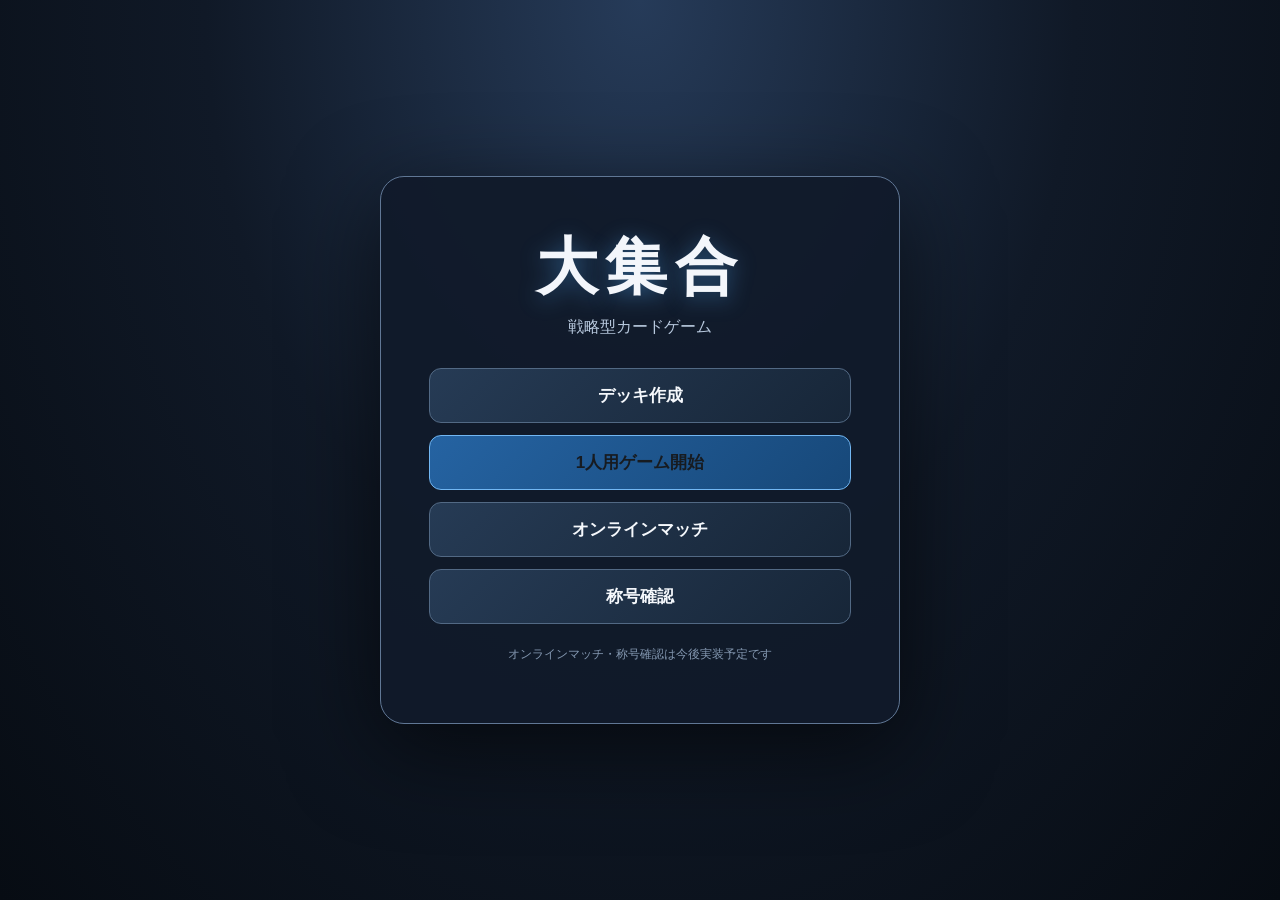
==== index.html @ b4c42824 "Create index.html" ====
<!doctype html><html lang="ja"><head><meta charset="utf-8"><meta name="viewport" content="width=device-width,initial-scale=1"><title>大集合｜数字・BPテスト版</title><style>
:root{--bg:#101722;--panel:#1b2635;--line:#34465d;--text:#edf3fa;--muted:#aab8ca;--gold:#e8c879}*{box-sizing:border-box}body{margin:0;background:radial-gradient(ellipse at top,#24364a,#101722 65%);color:var(--text);font-family:system-ui,-apple-system,"Hiragino Kaku Gothic ProN",Meiryo,sans-serif}header{padding:16px 18px;border-bottom:1px solid var(--line);display:flex;align-items:center;justify-content:space-between;gap:10px;flex-wrap:wrap}h1{font-size:25px;margin:0;letter-spacing:.12em}small,.muted{color:var(--muted)}button{border:1px solid #52667e;background:#2b3b50;color:white;border-radius:10px;padding:10px 14px;font-weight:700;cursor:pointer}button:disabled{opacity:.35;cursor:not-allowed}button.primary{background:#a37b2d;border-color:#d5b56b;color:#171b20}main{max-width:1200px;margin:auto;padding:14px;display:grid;gap:12px}.panel{background:linear-gradient(140deg,#1c2939,#17212e);border:1px solid var(--line);border-radius:16px;padding:14px}.players{display:grid;grid-template-columns:1fr 1fr;gap:10px}.player{padding:10px;border-radius:12px;background:#111a26;border:1px solid #2f4054}.player.active{border-color:var(--gold);box-shadow:0 0 0 1px #a37b2d}.player h3{margin:0 0 7px;font-size:15px}.stats{display:flex;gap:8px;flex-wrap:wrap;font-size:13px;color:var(--muted)}.stats b{color:var(--text)}.field{min-height:145px;display:flex;align-items:center;justify-content:center;gap:12px;flex-wrap:wrap;border:1px dashed #50637b;border-radius:12px;padding:12px;background:#111a25}.field-label{text-align:center;color:var(--muted);font-size:12px;width:100%}.field .card:last-of-type{border-color:#fff3a6;outline:3px solid #ffd84d;box-shadow:0 0 8px 3px #ffd84d,0 0 18px 7px #ffb300aa,0 0 32px 10px #ff8c0088;animation:topCardGlow 1s ease-in-out infinite alternate;z-index:5}@keyframes topCardGlow{from{filter:brightness(1);box-shadow:0 0 6px 2px #ffd84d,0 0 12px 4px #ffb30088}to{filter:brightness(1.18);box-shadow:0 0 12px 5px #fff09a,0 0 24px 9px #ffb300cc,0 0 34px 12px #ff8c0088}}.card{width:106px;min-height:146px;border:2px solid #c8d1dc;border-radius:11px;color:#17202a;background:#f2f3f5;padding:8px;display:flex;flex-direction:column;gap:5px;box-shadow:0 5px 12px #0005;position:relative}.card .num{font-size:26px;font-weight:900;line-height:1}
.card.sora-number-changed .num{position:relative;display:inline-flex;align-items:center;justify-content:center;align-self:flex-start;min-width:34px;padding:3px 7px;border-radius:9px;isolation:isolate;animation:soraNumberGlow .55s ease-in-out infinite alternate;color:#fff!important;background:#8a6500;outline:2px solid #fff6a0;text-shadow:0 0 3px #fff,0 0 10px #fff,0 0 20px #ffd400;box-shadow:0 0 0 3px #ffd400aa,0 0 12px 6px #ffd400,0 0 24px 10px #ff9d00aa}
.card.sora-number-changed .num::after{content:"";position:absolute;inset:-7px;border:2px solid #fff7ad;border-radius:12px;animation:soraNumberRing .8s ease-out infinite;pointer-events:none;z-index:-1}
@keyframes soraNumberGlow{from{transform:scale(1);filter:brightness(1);box-shadow:0 0 0 2px #ffd400aa,0 0 8px 3px #ffd400,0 0 14px 5px #ff9d00aa}to{transform:scale(1.18);filter:brightness(1.7);box-shadow:0 0 0 4px #fff7ad,0 0 18px 9px #ffd400,0 0 30px 14px #ff7900}}
@keyframes soraNumberRing{0%{transform:scale(.85);opacity:1}100%{transform:scale(1.45);opacity:0}}
.card.makima-negative-number .num{color:#fff!important;background:#a40000!important;outline:2px solid #ff7777!important;text-shadow:0 0 4px #fff,0 0 12px #ff0000,0 0 22px #ff0000!important;box-shadow:0 0 0 3px #ff0000aa,0 0 14px 6px #ff0000,0 0 25px 10px #a00000aa!important;animation:makimaRedGlow .55s ease-in-out infinite alternate!important}\n@keyframes makimaRedGlow{from{filter:brightness(1);box-shadow:0 0 0 2px #ff0000aa,0 0 8px 3px #ff0000}to{filter:brightness(1.7);box-shadow:0 0 0 4px #ffb0b0,0 0 18px 9px #ff0000,0 0 30px 14px #a00000}}\n.card .name{font-size:12px;font-weight:800;line-height:1.25;min-height:29px;overflow-wrap:anywhere}.card .meta{font-size:11px}.card .effect{font-size:10px;line-height:1.3;color:#394657;margin-top:auto;max-height:44px;overflow:hidden}.card[data-num="1"]{background:#f3f4f6}.card[data-num="2"]{background:#d95656;color:white;border-color:#f19b9b}.card[data-num="3"]{background:#f0ce4f}.card[data-num="4"]{background:#67a96c;color:#fff;border-color:#a4d9a8}.card[data-num="5"]{background:#4385d2;color:#fff;border-color:#9bc8ff}.card[data-num="6"]{background:#8b6ac4;color:#fff;border-color:#c5a9f2}.card[data-num="7"]{background:#737d8b;color:white;border-color:#c2c9d2}.card[data-num="L"]{background:#d8b99b}.card[data-num="S"]{background:#3d304f;color:white;border-color:#a28ac7}.card .cost{position:absolute;top:5px;right:6px;background:#101722;color:#fff;border-radius:50%;width:21px;height:21px;display:grid;place-items:center;font-size:12px;font-weight:800}.card .cost[data-cost="1"]{background:#d93636;color:#fff}.card .cost[data-cost="2"]{background:#f0ce4f;color:#17202a}.card .cost[data-cost="3"]{background:#2878d0;color:#fff}.card .cost.roxas-free{animation:roxasGlow 1s ease-in-out infinite alternate;box-shadow:0 0 5px 2px #ffe66d,0 0 13px 5px #ffb700;color:#fff;background:#7a4b00;border:1px solid #fff2a8}@keyframes roxasGlow{from{filter:brightness(1);transform:scale(1)}to{filter:brightness(1.7);transform:scale(1.12)}}.hand{display:flex;gap:0;overflow-x:auto;overflow-y:hidden;padding:10px 4px 14px;align-items:stretch;width:100%;max-width:100%;min-width:0;box-sizing:border-box;scrollbar-width:thin;isolation:isolate}
.hand .card{flex:0 0 106px;margin-right:-42px;cursor:pointer;position:relative;transition:transform .14s,border-color .12s,margin .14s;min-width:0}
.hand .card:last-child{margin-right:0}
.hand .card:hover{transform:translateY(-9px);z-index:20}
.hand .card.selected{outline:3px solid var(--gold);transform:translateY(-7px);border-color:var(--gold);z-index:30}
.hand .card.unplayable{filter:brightness(.48) grayscale(.65);cursor:not-allowed!important;opacity:.9}
.hand .card.neito-blocked{filter:brightness(.34) grayscale(1);cursor:not-allowed!important;opacity:.88}
.hand .card.neito-blocked::after{content:"×";position:absolute;inset:0;display:flex;align-items:center;justify-content:center;color:#ff2525;font-size:94px;font-weight:1000;line-height:1;text-shadow:0 0 8px #000,0 0 3px #fff;pointer-events:none;z-index:40}
.hand .card.neito-blocked:hover,.hand .card.unplayable:hover{transform:none;z-index:35}

.hand .card.bell-angel-target{
  border:3px solid #ff2525!important;
  box-shadow:0 0 8px 4px #ff2525bb,0 0 20px 7px #ff000088!important;
  animation:bellAngelGlow .85s ease-in-out infinite alternate;
  z-index:26;
}
@keyframes bellAngelGlow{
  from{box-shadow:0 0 5px 2px #ff252588,0 0 10px 3px #ff000044}
  to{box-shadow:0 0 13px 6px #ff2525ee,0 0 24px 9px #ff0000aa}
}

.hand .card.godzilla-target{border:3px solid #ffd400!important;box-shadow:0 0 8px 4px #ffd400aa,0 0 18px 5px #ffb70066;cursor:pointer;animation:godzillaGlow 1s ease-in-out infinite alternate;z-index:25}
@keyframes godzillaGlow{from{box-shadow:0 0 5px 2px #ffd40088}to{box-shadow:0 0 12px 5px #ffd400dd}}
.hand:has(.card:nth-child(n+9)) .card{margin-right:-58px}
.hand:has(.card:nth-child(n+13)) .card{margin-right:-70px}
.hand:has(.card:nth-child(n+17)) .card{margin-right:-78px}
.maincol,.panel{min-width:0;max-width:100%;box-sizing:border-box}
#hand{contain:layout;flex-wrap:nowrap}
.hand-preview{display:none;align-items:center;gap:14px;padding:10px 12px;margin:4px 0 8px;background:#101923;border:1px solid #34465b;border-radius:12px}
.hand-preview.visible{display:flex}
.hand-preview .card{width:170px;min-height:238px;flex:0 0 170px;padding:12px;gap:8px;border-radius:14px}
.hand-preview .card .num{font-size:42px}
.hand-preview .card .name{font-size:17px;min-height:40px}
.hand-preview .card .meta{font-size:14px}
.hand-preview .card .effect{font-size:13px;line-height:1.45;max-height:none;overflow:visible}
.hand-preview .card .cost{width:29px;height:29px;font-size:16px}
.hand-preview-info{font-size:13px;color:#d5dfeb;line-height:1.5}
@media(max-width:480px){.hand-preview .card{width:145px;min-height:205px;flex-basis:145px}.hand-preview .card .num{font-size:36px}.hand-preview .card .name{font-size:15px}.hand-preview .card .effect{font-size:12px}}.actions{display:flex;gap:8px;flex-wrap:wrap}.log{max-height:150px;overflow:auto;font-size:13px;line-height:1.6;color:#c5d1df}.log div{border-bottom:1px solid #29384a;padding:3px 0}.toprow{display:flex;justify-content:space-between;align-items:center;gap:8px;flex-wrap:wrap}.tag{border:1px solid #53667b;padding:4px 8px;border-radius:99px;font-size:12px;color:var(--muted)}.notice{color:#f5d78b;font-size:13px;min-height:20px}.rule{font-size:13px;line-height:1.65;color:var(--muted)}@media(min-width:850px){main{grid-template-columns:1.5fr .8fr}.maincol{display:grid;gap:12px;align-content:start}.sidecol{display:grid;gap:12px;align-content:start}.players{grid-template-columns:1fr 1fr}}@media(max-width:480px){h1{font-size:21px}.card{width:96px;min-height:137px}.hand .card{flex-basis:96px;margin-right:-48px}.hand:has(.card:nth-child(n+9)) .card{margin-right:-60px}.hand:has(.card:nth-child(n+13)) .card{margin-right:-68px}.hand:has(.card:nth-child(n+17)) .card{margin-right:-74px}.players{grid-template-columns:1fr 1fr}.panel{padding:11px}}

.grave-count{border:1px solid #52657c;background:#1a2635;color:var(--text);border-radius:7px;padding:4px 7px;font:inherit;font-size:13px;cursor:pointer}
.grave-count:hover{border-color:var(--gold);color:#f4d37c}
.grave-modal{display:none;position:fixed;inset:0;z-index:1000;background:#000b;padding:16px;align-items:center;justify-content:center;box-sizing:border-box}
.grave-modal.open{display:flex}.madoka-dialog #madokaList{grid-template-columns:repeat(auto-fill,minmax(106px,1fr));gap:10px}.madoka-pick-card{width:106px;min-height:146px;cursor:pointer;text-align:left}.madoka-pick-card.madoka-eligible{outline:2px solid #e8c879;box-shadow:0 0 8px #e8c87955}.madoka-pick-card.madoka-eligible:hover{transform:translateY(-4px);filter:brightness(1.08)}.madoka-pick-card.madoka-selected{outline:4px solid #ffd84d!important;box-shadow:0 0 12px 5px #ffd84d99!important;transform:translateY(-4px)}.madoka-pick-card.madoka-ineligible{opacity:.42;filter:grayscale(.65);cursor:not-allowed;outline:none;box-shadow:none}@media(max-width:480px){.madoka-dialog #madokaList{grid-template-columns:repeat(2,minmax(0,1fr))}.madoka-pick-card{width:100%;min-height:137px}}
.grave-dialog{width:min(850px,100%);max-height:min(88vh,900px);overflow:hidden;display:flex;flex-direction:column;background:#172231;border:1px solid #50637b;border-radius:15px;box-shadow:0 18px 70px #0009;color:var(--text)}
.grave-head{display:flex;justify-content:space-between;align-items:center;gap:12px;padding:14px 16px;border-bottom:1px solid #35475c}
.grave-head strong{font-size:18px}
.grave-head button{background:#29384b;color:var(--text);border:1px solid #52657c;border-radius:8px;padding:7px 10px;cursor:pointer}
.grave-summary{padding:10px 16px;color:var(--muted);font-size:13px}
.grave-list{overflow:auto;padding:0 16px 16px;display:grid;grid-template-columns:repeat(auto-fill,minmax(145px,1fr));gap:10px;align-content:start}
.grave-card{position:relative;min-width:0;padding:10px;border-radius:10px;border:1px solid #53677f;background:#101923}
.grave-card .grave-card-top{display:flex;justify-content:space-between;gap:8px;align-items:center;margin-bottom:6px}
.grave-card .grave-number{font-size:22px;font-weight:900}
.grave-card .grave-cost{font-size:11px;border-radius:20px;background:#26384c;padding:3px 7px;white-space:nowrap}
.grave-card .grave-name{font-size:13px;font-weight:800;line-height:1.35;margin-bottom:6px;overflow-wrap:anywhere}
.grave-card .grave-meta{font-size:11px;color:#d3deea;margin-bottom:6px}
.grave-card .grave-effect{font-size:11px;color:#b9c6d6;line-height:1.45;overflow-wrap:anywhere}
.grave-empty{grid-column:1/-1;text-align:center;padding:30px 12px;color:var(--muted)}
@media(max-width:480px){.grave-modal{padding:8px}.grave-dialog{max-height:92vh}.grave-list{grid-template-columns:repeat(2,minmax(0,1fr));gap:8px;padding:0 10px 12px}.grave-card{padding:8px}.grave-card .grave-name{font-size:12px}}

.grave-group{grid-column:1/-1;min-width:0}
.grave-group-title{display:flex;justify-content:space-between;align-items:center;margin:5px 0 9px;padding:7px 10px;border-radius:8px;background:#26364a;border-left:4px solid var(--gold);font-size:14px}
.grave-group-title span:last-child{font-size:12px;color:#c5d1df;font-weight:500}
.grave-group-cards{display:grid;grid-template-columns:repeat(auto-fill,minmax(145px,1fr));gap:10px}
.grave-card[data-num="1"]{background:#f3f4f6;color:#17202a;border-color:#c8d1dc}
.grave-card[data-num="2"]{background:#d95656;color:white;border-color:#f19b9b}
.grave-card[data-num="3"]{background:#f0ce4f;color:#17202a;border-color:#e8d989}
.grave-card[data-num="4"]{background:#67a96c;color:#fff;border-color:#a4d9a8}
.grave-card[data-num="5"]{background:#4385d2;color:#fff;border-color:#9bc8ff}
.grave-card[data-num="6"]{background:#8b6ac4;color:#fff;border-color:#c5a9f2}
.grave-card[data-num="7"]{background:#737d8b;color:#fff;border-color:#c2c9d2}
.grave-card[data-num="L"]{background:#d8b99b;color:#17202a;border-color:#ead1b8}
.grave-card[data-num="S"]{background:#3d304f;color:#fff;border-color:#a28ac7}
.grave-card .grave-effect,.grave-card .grave-meta{color:inherit;opacity:.9}
@media(max-width:480px){.grave-group-cards{grid-template-columns:repeat(2,minmax(0,1fr));gap:8px}}

.card{cursor:pointer}.field .card{cursor:zoom-in}
.card-zoom-modal{display:none;position:fixed;inset:0;z-index:1100;background:#000c;padding:16px;align-items:center;justify-content:center}
.card-zoom-modal.open{display:flex}
.card-zoom-dialog{display:flex;align-items:center;gap:18px;max-width:min(620px,100%);max-height:90vh;padding:18px;background:#172231;border:1px solid #50637b;border-radius:16px;box-shadow:0 18px 70px #0009}
.card-zoom-dialog .card{width:220px;min-height:310px;flex:0 0 220px;padding:14px;gap:9px;cursor:default}
.card-zoom-dialog .card .num{font-size:48px}.card-zoom-dialog .card .name{font-size:18px;min-height:44px}.card-zoom-dialog .card .meta{font-size:14px}.card-zoom-dialog .card .effect{font-size:14px;line-height:1.5;max-height:none;overflow:visible;margin-top:4px;white-space:normal;overflow-wrap:anywhere}.card-zoom-dialog .card .cost{width:31px;height:31px;font-size:17px}
.card-zoom-info{max-width:260px;line-height:1.6;color:#e7eef7}.card-zoom-info p{margin:8px 0}.card-zoom-close{position:absolute;right:20px;top:20px}
.grave-group-cards .card{width:100%;min-height:146px;cursor:zoom-in}
.grave-group-cards .card .effect{max-height:44px;overflow:hidden}
@media(max-width:520px){.card-zoom-dialog{flex-direction:column;overflow:auto;gap:10px;padding:12px;max-width:95vw}.card-zoom-dialog .card{width:190px;min-height:270px;flex-basis:auto}.card-zoom-info{max-width:100%;font-size:13px}.card-zoom-close{right:12px;top:12px}}
.guri-target-glow{outline:3px solid #ff2020!important;box-shadow:0 0 8px 4px rgba(255,25,25,.9),0 0 22px 8px rgba(255,0,0,.55)!important;animation:guriPulse 1s ease-in-out infinite alternate;}@keyframes guriPulse{from{filter:brightness(1)}to{filter:brightness(1.3)}}
.deck-overlay{position:fixed;inset:0;background:#07101ddd;z-index:1000;display:none;align-items:flex-start;justify-content:center;padding:14px;overflow:auto}.deck-overlay.open{display:flex}.deck-dialog{width:min(1100px,100%);background:var(--panel,#172234);border:1px solid #42516a;border-radius:16px;padding:16px;color:var(--text,#f3f6fb);box-shadow:0 20px 70px #0009}.deck-head{display:flex;gap:12px;align-items:center;justify-content:space-between;position:sticky;top:0;background:inherit;z-index:2;padding-bottom:10px}.deck-groups{display:grid;grid-template-columns:repeat(auto-fit,minmax(230px,1fr));gap:12px}.deck-group{border:1px solid #34445c;border-radius:12px;padding:10px;min-width:0}.deck-group h3{margin:0 0 8px;font-size:15px}.deck-option{display:flex;gap:8px;align-items:flex-start;padding:7px 3px;border-top:1px solid #ffffff12;font-size:13px}.deck-option input{margin-top:3px;flex:0 0 auto}.deck-option span{min-width:0}.deck-card-name{display:block;padding:0;border:0;background:transparent;color:#eaf2ff;text-align:left;font:inherit;font-weight:700;text-decoration:underline;text-decoration-color:#7188a8;cursor:pointer}.deck-card-name:hover{color:#9fd4ff}.deck-option small{display:block;color:#aab8cc;margin-top:2px}.deck-actions{display:flex;gap:8px;flex-wrap:wrap;margin-top:14px}.deck-status{position:sticky;bottom:0;background:#101a2af2;border:1px solid #43536b;border-radius:10px;padding:10px;margin-top:12px;font-size:13px}.deck-status.error{color:#ffb3b3}.deck-status.ok{color:#a8f0c0}


/* UI改善：手札・場のカード本体では効果文を省略。拡大表示では従来どおり表示 */
.hand > .card .effect,.field > .card .effect{display:none!important}

.menu-screen{position:fixed;inset:0;z-index:2000;display:flex;align-items:center;justify-content:center;padding:24px;background:radial-gradient(ellipse at top,#263b59 0%,#101927 48%,#070c13 100%);color:#f3f6fb}
.menu-screen[hidden]{display:none}.menu-box{width:min(520px,100%);padding:clamp(24px,5vw,48px);border:1px solid #607795;border-radius:24px;background:#101a2aeF;box-shadow:0 24px 90px #0009;text-align:center}.menu-title{font-size:clamp(38px,8vw,62px);letter-spacing:.12em;margin:0 0 8px;text-shadow:0 4px 22px #4b9de477}.menu-subtitle{color:#b8c9de;margin:0 0 30px}.menu-options{display:grid;gap:12px}.menu-option{width:100%;padding:15px 18px;border:1px solid #526984;border-radius:12px;background:linear-gradient(135deg,#263b55,#172638);color:#f5f8fc;font-size:17px;font-weight:700;cursor:pointer;transition:transform .12s,border-color .12s,background .12s}.menu-option:hover{transform:translateY(-1px);border-color:#9bc9f6;background:linear-gradient(135deg,#355575,#20364e)}.menu-option.primary{background:linear-gradient(135deg,#2563a2,#174879);border-color:#72b7f3}.menu-option:focus-visible{outline:3px solid #9bc9f6;outline-offset:3px}.menu-footer{margin-top:22px;color:#8498b1;font-size:12px}
</style><style id="onlineAdapterStyle">
#onlineLobby{position:fixed;inset:0;z-index:99999;background:rgba(5,10,18,.94);display:none;align-items:center;justify-content:center;padding:18px;color:#edf3fa;font-family:system-ui,sans-serif}#onlineLobby .ol-card{width:min(640px,100%);background:#1b2635;border:1px solid #52667e;border-radius:18px;padding:22px;box-shadow:0 20px 70px #0009}#onlineLobby h2{margin:0 0 8px}#onlineLobby p{color:#bdcad9;font-size:14px;line-height:1.6}#onlineLobby label{display:block;margin:12px 0 6px;font-size:13px;color:#dbe5f1}#onlineLobby input,#onlineLobby textarea{width:100%;box-sizing:border-box;background:#101722;color:#edf3fa;border:1px solid #52667e;border-radius:9px;padding:11px;font:inherit}#onlineLobby textarea{min-height:105px}#onlineLobby .ol-row{display:flex;gap:8px;flex-wrap:wrap;margin-top:12px}#onlineLobby button{cursor:pointer}#onlineLobby .ol-status{white-space:pre-wrap;background:#101722;border-radius:9px;padding:10px;margin-top:12px;font-size:13px}#onlineLobby .ol-seats{line-height:1.9;margin:12px 0}#onlineLobby .ol-hidden{display:none!important}
</style></head><body><div id="mainMenu" class="menu-screen" role="dialog" aria-modal="true" aria-label="メインメニュー"><div class="menu-box"><h1 class="menu-title">大集合</h1><p class="menu-subtitle">戦略型カードゲーム</p><div class="menu-options"><button type="button" class="menu-option" id="menuDeckBtn">デッキ作成</button><button type="button" class="menu-option primary" id="menuSoloBtn">1人用ゲーム開始</button><button type="button" class="menu-option" id="menuOnlineBtn">オンラインマッチ</button><button type="button" class="menu-option" id="menuTitlesBtn">称号確認</button></div><p class="menu-footer">オンラインマッチ・称号確認は今後実装予定です</p></div></div><header><div><h1>大集合</h1><small>3人対戦カードゲーム｜数字・BPテスト版</small></div><div class="actions"><label style="display:flex;align-items:center;gap:7px;font-size:13px;color:var(--muted)">COMの強さ <select id="cpuDifficulty" style="background:#111a26;color:#edf3fa;border:1px solid #52667e;border-radius:8px;padding:9px"><option value="weak">弱い</option><option value="normal" selected>普通</option><option value="strong">強い</option><option value="strongest">最強</option><option value="komatsungo">こまつんご</option></select></label><button id="returnMenuBtn" type="button">メニューに戻る</button><button id="fieldStatusBtn" type="button">場の状態を確認</button><button id="newGame">新しいゲーム</button></div></header><main><section class="maincol"><div class="panel"><div class="toprow"><strong>プレイヤー状況</strong><span class="tag" id="turnTag">準備中</span></div><div class="players" id="players"></div></div><div class="panel"><div class="toprow"><strong>場</strong><span class="tag" id="stateTag">通常状態</span></div><div class="field" id="field"><div class="field-label">場は空です。フォロワーを出せます。</div></div><div class="notice" id="notice"></div><div id="neitoPanel" style="display:none;margin-top:10px;padding:12px;border:1px solid #d5b56b;border-radius:12px;background:#101923"><strong id="restrictionTitle">ネートの効果処理</strong><p id="restrictionDescription" style="margin:6px 0 10px;font-size:13px;color:#d5dfeb">禁止する数字を1〜7から1つ選び、「効果処理」ボタンを押してください。選択するまでゲームは進行しません。</p><div id="neitoNumbers" class="actions"></div><p style="margin:10px 0 0"><button id="neitoDoneBtn" class="primary" type="button" disabled>効果処理</button></p></div></div><div class="panel"><div class="toprow"><strong>自分の手札</strong><span class="tag" id="handCount">0枚</span></div><div class="panel" id="sunrakuPanel" style="display:none;margin:10px 0;border:1px solid #d5a83a"><strong id="sunrakuTitle">サンラクの効果</strong><p id="sunrakuDescription" class="muted">手札のフォロワー3枚を山札に戻すか選択してください。</p><div id="sunrakuChoices" class="actions"><button id="sunrakuReturnBtn" type="button" class="primary">フォロワー3枚を戻して数字+4</button><button id="sunrakuSkipBtn" type="button">戻さずに出す</button></div><div id="sunrakuPickList" class="actions" style="display:none;flex-wrap:wrap"></div><div class="actions"><button id="sunrakuConfirmBtn" type="button" class="primary" style="display:none" disabled>選択した3枚を戻して出す</button><button id="sunrakuCancelBtn" type="button" style="display:none">戻る</button></div></div><div class="hand-preview" id="handPreview"></div><div class="hand" id="hand"></div><div class="actions" style="margin:4px 0 8px"><button id="sortHandBtn" type="button" title="手札を数字の小さい順に並べ替える">手札を数字の低い順に並べ替え</button></div><div class="actions"><button class="primary" id="playBtn" disabled>選択したフォロワーを出す</button><button id="passBtn">パス</button><button id="spellBtn" disabled>選択スペルを同時使用</button><button id="effectDoneBtn" class="primary" style="display:none" type="button">効果処理完了・次のプレイヤーへ</button><button id="godzillaSkipBtn" style="display:none" type="button">破壊せずに次のプレイヤーへ</button></div><p class="muted" style="font-size:12px">カードをタップして選択。実装済みのカード効果が有効です。スペルはフォロワーと同時に使用できます。</p></div></section><aside class="sidecol"><div class="panel"><div class="toprow"><strong>ゲームログ</strong><span class="tag" id="deckCount">山札</span></div><div class="log" id="log"></div></div><div class="panel"><strong>ルール早見表</strong><div class="rule"><p>・勝利条件：自分の手札と山札を0枚にする。</p><p>・各ターンのコスト上限は3。場が流れると3に回復。</p><p>・通常状態は数字を比較し、同じ数字ならBPを比較。BP同値は出せない。</p><p>・Lは通常状態で7より強い。革命中は数字が逆転し、抗争中はBPのみで比較。</p><p>・全員がパスすると場が流れ、場のフォロワーを墓地へ送り、全員1枚ドロー。</p><p>・同時勝利は番が近いプレイヤーが勝利。</p></div><p class="muted" style="font-size:11px">※試作版：カード効果はすべて無効。強さは数字とBPのみで判定します。スペルはフォロワーと同時に使用し、効果なしで墓地へ置きます。</p></div></aside></main><div id="deckOverlay" class="deck-overlay" aria-hidden="true"><section class="deck-dialog" role="dialog" aria-modal="true" aria-labelledby="deckTitle"><div class="deck-head"><div><h2 id="deckTitle" style="margin:0">自分のデッキ作成</h2><small>保存したデッキは、このブラウザ内に保存されます。</small></div><button type="button" id="deckClose">閉じる ✕</button></div><p class="muted">数字1〜7：各4枚／L：2枚／スペル：5枚。カード名の重複はできません。合計35枚で保存できます。</p><div id="deckGroups" class="deck-groups"></div><div id="deckStatus" class="deck-status">デッキを選択してください。</div><div class="deck-actions"><button type="button" id="deckSave" class="primary">デッキを保存</button><button type="button" id="deckReset">初期デッキに戻す</button></div></section></div><div id="graveModal" class="grave-modal" aria-hidden="true" onclick="if(event.target===this)closeGraveyard()"><div class="grave-dialog" role="dialog" aria-modal="true" aria-labelledby="graveTitle"><div class="grave-head"><strong id="graveTitle">墓地</strong><button type="button" onclick="closeGraveyard()" aria-label="閉じる">閉じる ✕</button></div><div id="graveSummary" class="grave-summary"></div><div id="graveList" class="grave-list"></div></div></div><div id="madokaModal" class="grave-modal" aria-hidden="true"><div class="grave-dialog madoka-dialog" role="dialog" aria-modal="true" aria-labelledby="madokaTitle"><div class="grave-head"><strong id="madokaTitle">鹿目まどか：山札から魔種族フォロワーを選択</strong></div><div id="madokaSummary" class="grave-summary"></div><div id="madokaList" class="grave-list"></div><div style="padding:0 16px 14px;color:#c5d1df;font-size:12px">魔種族フォロワーのみ選択できます。選択したカードを拡大確認し、「手札に加える」を押してください。<div style="margin-top:10px"><button id="madokaAddBtn" class="primary" type="button" disabled onclick="confirmMadokaPick()">手札に加える</button></div></div></div></div><div id="cardZoomModal" class="card-zoom-modal" aria-hidden="true" onclick="if(event.target===this)closeCardZoom()"><button class="card-zoom-close" type="button" onclick="closeCardZoom()">閉じる ✕</button><div class="card-zoom-dialog" id="cardZoomDialog"></div></div><audio id="roxasBgm" preload="auto" src="[data-uri]"></audio>
<div id="fieldStatusOverlay" class="overlay" aria-hidden="true" style="display:none;position:fixed;inset:0;z-index:120;background:rgba(0,0,0,.78);padding:18px;overflow:auto;align-items:center;justify-content:center"><div style="width:min(760px,100%);max-height:90vh;overflow:auto;background:#111b29;border:1px solid #40536b;border-radius:16px;padding:20px;color:#e8eef7"><div style="display:flex;justify-content:space-between;align-items:center;gap:12px"><h2 style="margin:0">場の状態・発動中の効果</h2><button id="fieldStatusClose" type="button">閉じる</button></div><div id="fieldStatusContent" style="margin-top:14px"></div></div></div>
<script>
const DATA={"catalog": [{"name": "兄者", "number": "1", "bp": 6000, "cost": 1, "tribe": "物種族", "effect": "このカードの上にカードが出された時、場にあるこのカードを破壊する。", "kind": "follower"}, {"name": "ベルエンジェル", "number": "1", "bp": 0, "cost": 1, "tribe": "神種族", "effect": "このカードが手札にある時、カードの効果（Lは除く）で破壊された時、山札からカードを2枚引く。", "kind": "follower"}, {"name": "バーバ・ヤーガ", "number": "1", "bp": 5000, "cost": 2, "tribe": "神種族", "effect": "ファンファーレ：このカードを場に出したとき、相手プレイヤーの手札を1枚見ずに選び破壊する。", "kind": "follower"}, {"name": "ベイマックス", "number": "1", "bp": 4000, "cost": 3, "tribe": "物種族", "effect": "ファンファーレ：山札から数字とコストの異なる物種族フォロワーを2枚まで選び、相手に見せてから手札に加える。その後山札を切る。", "kind": "follower"}, {"name": "猿谷猿丸", "number": "1", "bp": 3000, "cost": 1, "tribe": "英種族", "effect": "ファンファーレ：次の番の最初全プレイヤーは山札からカードを引けない。自分の手札を全て山札に戻し、山札から英種族フォロワーを2枚相手に見せてから手札に加える。その後山札を切る。", "kind": "follower"}, {"name": "ウクライナ・アイアンベリー種", "number": "1", "bp": 10000, "cost": 2, "tribe": "龍種族", "effect": "ファンファーレ：場が流れるまで自分の龍種族フォロワー以外の効果はすべてなくなる。", "kind": "follower"}, {"name": "信", "number": "1", "bp": 4000, "cost": 2, "tribe": "英種族", "effect": "このカードは下に英種族があったとき1〜4のいずれかの数字として扱うことができる。（墓地にいるときは1になる。）", "kind": "follower"}, {"name": "怪盗キッド", "number": "1", "bp": 2000, "cost": 1, "tribe": "英種族", "effect": "ファンファーレ：このカードを場に出したときすべてのプレイヤーは0〜2までの数字を選ぶ。選んだ数字の枚数、山札から上のカードを破壊する。", "kind": "follower"}, {"name": "シナモン", "number": "1", "bp": 2000, "cost": 1, "tribe": "霊種族", "effect": "ファンファーレ：自分の手札に1のフォロワーがあるなら、このカードの上に出してもよい。", "kind": "follower"}, {"name": "たちばな家の母", "number": "1", "bp": 0, "cost": 2, "tribe": "英種族", "effect": "このカードは自分の墓地に1枚もない数字のフォロワーとして手札から場に出せる。※場に出した後は元数字に戻る。", "kind": "follower"}, {"name": "ましろ", "number": "1", "bp": 3000, "cost": 1, "tribe": "神種族", "effect": "ファンファーレ：山札からカードを1枚引く。全プレイヤーは場が流れるまで神種族フォロワーしか出せない。", "kind": "follower"}, {"name": "ルクソード", "number": "1", "bp": 0, "cost": 3, "tribe": "魔種族", "effect": "ファンファーレ：前の番に自分がLカードを出していないなら、全プレイヤーは手札・山札からLカードを全て破壊する。", "kind": "follower"}, {"name": "アルシュベルド", "number": "1", "bp": 4000, "cost": 2, "tribe": "龍種族", "effect": "ファンファーレ：自分の手札から龍種族フォロワーを1枚場にあるこのカードの下に置く。自分の墓地に元数字が1〜7の龍種族フォロワーが1枚以上ずつあるなら、このカードの数字は7になり『ファンファーレ：場を流す』を得る。", "kind": "follower"}, {"name": "さくらももこ", "number": "1", "bp": 1000, "cost": 1, "tribe": "英種族", "effect": "ファンファーレ：山札から元の数字が2以下のフォロワーを1枚相手に見せてから手札に加える。その後山札を切る。", "kind": "follower"}, {"name": "フグ田サザエ", "number": "1", "bp": 4000, "cost": 1, "tribe": "英種族", "effect": "ファンファーレ：手札からコスト3のフォロワーを1枚破壊する。破壊したなら山札からカードを2枚引く。", "kind": "follower"}, {"name": "サンズ", "number": "1", "bp": 2000, "cost": 2, "tribe": "魔種族", "effect": "ファンファーレ：このカードが場に出たとき手札のカードと墓地のカードを1枚ずつデッキに戻して2枚ドローする。", "kind": "follower"}, {"name": "アヤシシ", "number": "1", "bp": 4000, "cost": 0, "tribe": "霊種族", "effect": "ファンファーレ：山札からカードを1枚引く。", "kind": "follower"}, {"name": "ムーミン", "number": "1", "bp": 1000, "cost": 3, "tribe": "霊種族", "effect": "ファンファーレ：山札からカードを4枚引く。この番自分はパスされる。", "kind": "follower"}, {"name": "サンラク", "number": "1", "bp": 7000, "cost": 1, "tribe": "英種族", "effect": "このカードを手札から場に出すとき、自分の手札を3枚山札に戻したなら、このカードの数字は+4して場に出せる。", "kind": "follower"}, {"name": "ティファ", "number": "1", "bp": 1000, "cost": 2, "tribe": "英種族", "effect": "ファンファーレ：次の自分の最初の番、手札にあるコストIIIのフォロワーのコストは0になる。", "kind": "follower"}, {"name": "球磨川禊", "number": "1", "bp": 0, "cost": 2, "tribe": "魔種族", "effect": "場にある1番上のカードがLなら強さに関係なくこのカードを場に出せる。", "kind": "follower"}, {"name": "ネート", "number": "1", "bp": 3000, "cost": 1, "tribe": "神種族", "effect": "ファンファーレ：数字を1つ指定する。この番全プレイヤーはその数字のフォロワーを手札から出せない。（効果含む）", "kind": "follower"}, {"name": "Mr.ゲーム＆ウォッチ", "number": "1", "bp": 1000, "cost": 3, "tribe": "霊種族", "effect": "ファンファーレ：このカードを出した番、全プレイヤーは効果が使えない。", "kind": "follower"}, {"name": "ゴブリン", "number": "1", "bp": 5000, "cost": 0, "tribe": "魔種族", "effect": "（効果なし）", "kind": "follower"}, {"name": "リボンちゃん", "number": "1", "bp": 5000, "cost": 1, "tribe": "英種族", "effect": "ファンファーレ：自分の墓地から数字が5か6のフォロワーを1枚手札に加える。", "kind": "follower"}, {"name": "イッカネズミ", "number": "1", "bp": 5000, "cost": 1, "tribe": "霊種族", "effect": "ファンファーレ：このカードを場に出したとき、手札から霊種族のフォロワーを好きな数、相手に見せる。見せた数字を合計し、このカードの数字を+1する。", "kind": "follower"}, {"name": "コーラスメン", "number": "1", "bp": 3000, "cost": 0, "tribe": "霊種族", "effect": "ファンファーレ：場が流れるまでこのカード以降2,3,4…7の順でフォロワーを出せなかった最初のプレイヤーは次の番パスされる。フォロワーを出さずにパスしたプレイヤーはこの効果から除く。", "kind": "follower"}, {"name": "スヌーピー", "number": "1", "bp": 2000, "cost": 1, "tribe": "霊種族", "effect": "ファンファーレ：自分の山札からコスト0のフォロワーを1枚相手に見せてから手札に加える。その後山札を切る。", "kind": "follower"}, {"name": "ハルモニア", "number": "1", "bp": 0, "cost": 3, "tribe": "神種族", "effect": "アクティベイト1：手札の神種族フォロワーを1枚破壊する。その後山札からカードを1枚引く。", "kind": "follower"}, {"name": "ノンタン", "number": "1", "bp": 0, "cost": 2, "tribe": "英種族", "effect": "ファンファーレ：山札からカードを2枚引く。", "kind": "follower"}, {"name": "ムオン", "number": "1", "bp": 2000, "cost": 2, "tribe": "神種族", "effect": "ファンファーレ：①自分の手札にある神種族フォロワーを1枚破壊する。②このカードは自分の山札、手札、墓地にある時、すべての数字のフォロワー1枚分として扱われる。", "kind": "follower"}, {"name": "ルパン三世", "number": "2", "bp": 0, "cost": 3, "tribe": "英種族", "effect": "このカードが自分の手札にあり、相手がファンファーレで山札を見てカードを加える効果を使った時、3コストを払いこのカードを強さに関係なく場に出すことでその効果を無効にし、自分が同効果を使える。", "kind": "follower"}, {"name": "ホルス", "number": "2", "bp": 4000, "cost": 2, "tribe": "神種族", "effect": "ファンファーレ：山札から神種族フォロワーを1枚相手に見せてから手札に加える。そのあと山札を切る。", "kind": "follower"}, {"name": "ジバニャン", "number": "2", "bp": 2000, "cost": 2, "tribe": "霊種族", "effect": "このカードが霊種族フォロワーの効果で破壊されたなら、手札から霊種族フォロワーを1枚破壊する。", "kind": "follower"}, {"name": "ぐら", "number": "2", "bp": 4000, "cost": 0, "tribe": "霊種族", "effect": "ファンファーレ：手札にある「ぐら」を破壊したなら自分の山札から好きなカードを1枚選び手札に加える。その後山札を切る。", "kind": "follower"}, {"name": "リュウ", "number": "2", "bp": 7000, "cost": 0, "tribe": "英種族", "effect": "（効果なし）", "kind": "follower"}, {"name": "マリオ", "number": "2", "bp": 3000, "cost": 1, "tribe": "英種族", "effect": "このカードの上にのせた相手のフォロワーのBPは−3000される。", "kind": "follower"}, {"name": "幕之内一歩", "number": "2", "bp": 6000, "cost": 1, "tribe": "英種族", "effect": "場が抗争状態なら自分の山札からLを除くフォロワーを1枚相手に見せてから手札に加える。その後山札を切る。", "kind": "follower"}, {"name": "ウルトラマンタロウ", "number": "2", "bp": 4000, "cost": 2, "tribe": "物種族", "effect": "場にフォロワーが1枚もないなら、場・手札にあるこのカードの数字は4になる。", "kind": "follower"}, {"name": "ナツ・ドラグニル", "number": "2", "bp": 4000, "cost": 1, "tribe": "龍種族", "effect": "このカードは場にある龍種族の上であれば数字に関係なく出せる。", "kind": "follower"}, {"name": "メルゼナ", "number": "2", "bp": 7000, "cost": 1, "tribe": "龍種族", "effect": "この番いずれかのプレイヤーが「キュリア」を使用していたなら、このカードの数字は番の終わりまで7になる", "kind": "follower"}, {"name": "スルト", "number": "2", "bp": 7000, "cost": 2, "tribe": "神種族", "effect": "このカードの数字はこのカードを除いた手札の枚数5枚毎に＋1される。", "kind": "follower"}, {"name": "封印されしエクゾディア", "number": "2", "bp": 2000, "cost": 3, "tribe": "神種族", "effect": "ファンファーレ：自分の墓地に数字が7、Lのカードが0枚かつ指定の封印カードが全てあるならこのゲームに勝利する。", "kind": "follower"}, {"name": "スパイダーマン", "number": "2", "bp": 3000, "cost": 1, "tribe": "英種族", "effect": "ファンファーレ：山札からカードを1枚引く。この番相手は7のフォロワーを場に出せない。", "kind": "follower"}, {"name": "ホウオウ", "number": "2", "bp": 1000, "cost": 3, "tribe": "神種族", "effect": "自分の番中に場へフォロワーを出した後、このカードが墓地にある時使える。このカードを自分の手札に戻す。前の番自分がこの効果を使っていたならこの効果は使えない。", "kind": "follower"}, {"name": "アトム", "number": "2", "bp": 5000, "cost": 2, "tribe": "物種族", "effect": "ファンファーレ：墓地が20枚以上の相手プレイヤーがいるなら、このカードの数字は6になる。", "kind": "follower"}, {"name": "どんちゃん", "number": "2", "bp": 4000, "cost": 2, "tribe": "物種族", "effect": "ファンファーレ：手札から青の物種族フォロワーを1枚破壊する。破壊したなら次の番場に出す時、物種族フォロワーの数字は全て7になる。", "kind": "follower"}, {"name": "覇王丸", "number": "2", "bp": 3000, "cost": 0, "tribe": "英種族", "effect": "ファンファーレ：自分の手札を1枚選び山札の下に戻す。戻したならこのカードのBPを＋7000する。", "kind": "follower"}, {"name": "お菓子の魔女", "number": "2", "bp": 4000, "cost": 2, "tribe": "魔種族", "effect": "このカードは場にある魔種族の上であれば数字に関係なく出せる。", "kind": "follower"}, {"name": "バルファルク", "number": "2", "bp": 6000, "cost": 3, "tribe": "龍種族", "effect": "自分の番中にコストを払ってこのカードを見せて場の横に置き自分の番をパスする。次の自分の番、手札からカードを出す代わりにこのカードを数字や効果に関係なく場に出す。", "kind": "follower"}, {"name": "アーニャ・フォージャー", "number": "2", "bp": 1000, "cost": 1, "tribe": "英種族", "effect": "ファンファーレ：このカードが場に出たとき自分の山札を見ることができる。", "kind": "follower"}, {"name": "錦木千束", "number": "2", "bp": 0, "cost": 3, "tribe": "英種族", "effect": "ファンファーレ：山札から効果のないフォロワーを3枚まで選び相手に見せてから手札に加える。その後山札を切る。", "kind": "follower"}, {"name": "ジョーカー", "number": "2", "bp": 4000, "cost": 1, "tribe": "英種族", "effect": "このカードを場に出した時、手札のスペルカードを1枚捨てて山札からスペルカードを1枚手札に加える。", "kind": "follower"}, {"name": "リオレウス", "number": "2", "bp": 5000, "cost": 1, "tribe": "龍種族", "effect": "ファンファーレ：自分の山札から数字が4以下の龍種族フォロワーを1枚相手に見せてから手札に加える。その後山札を切る。", "kind": "follower"}, {"name": "女媧", "number": "2", "bp": 0, "cost": 2, "tribe": "神種族", "effect": "ファンファーレ：自分の山札を上から3枚見てそのうち1枚を破壊する。残りは手札に加える。相手全員は山札を上から1枚破壊する。", "kind": "follower"}, {"name": "エアリス", "number": "2", "bp": 4000, "cost": 2, "tribe": "霊種族", "effect": "ファンファーレ：次の番自分が使うスペルのコストは全て0になる。", "kind": "follower"}, {"name": "ミスミニッツ", "number": "2", "bp": 5000, "cost": 2, "tribe": "物種族", "effect": "場が流れるまで全プレイヤーは数字が1〜4のフォロワーしか手札から出せない。", "kind": "follower"}, {"name": "野原みさえ", "number": "2", "bp": 2000, "cost": 1, "tribe": "英種族", "effect": "ファンファーレ：場にある1番上のフォロワーの数字が1か7なら場を流す。", "kind": "follower"}, {"name": "ムサシ", "number": "2", "bp": 6000, "cost": 2, "tribe": "英種族", "effect": "場の魔種族フォロワーの1枚につきこのカードの数字を＋2する。", "kind": "follower"}, {"name": "野原しんのすけ", "number": "2", "bp": 2000, "cost": 1, "tribe": "英種族", "effect": "ファンファーレ：コスト3まで支払う。支払ったコスト分山札からカードを引く。", "kind": "follower"}, {"name": "梅喧", "number": "2", "bp": 7000, "cost": 1, "tribe": "魔種族", "effect": "全プレイヤーはこのカードの上に数字が4,5のフォロワーを出せない。", "kind": "follower"}, {"name": "花垣武道", "number": "2", "bp": 6000, "cost": 2, "tribe": "英種族", "effect": "ファンファーレ：自分の山札または墓地にある「血のハロウィン」または「佐野万次郎」を1枚選び相手に見せてから手札に加える。その後山札を切る。", "kind": "follower"}, {"name": "月島きらり", "number": "2", "bp": 6000, "cost": 1, "tribe": "英種族", "effect": "ファンファーレ：山札からカードを1枚引く。自分の墓地にフォロワーが7枚以上あれば、全て英種族フォロワーならさらに4枚引く。", "kind": "follower"}, {"name": "涼宮ハルヒ", "number": "3", "bp": 2000, "cost": 0, "tribe": "英種族", "effect": "ファンファーレ：全プレイヤーの手札枚数を比較し、最も少ないプレイヤーが1人ならそのプレイヤーは山札からカードを3枚引く。最少のプレイヤーが2人以上いるなら全プレイヤーが山札からカードを3枚引く。", "kind": "follower"}, {"name": "オールマイト", "number": "3", "bp": 8000, "cost": 2, "tribe": "英種族", "effect": "ファンファーレ：山札からカードを1枚引く。このカードの下にあるフォロワーの数字が3なら場を流す。", "kind": "follower"}, {"name": "ティンカーベル", "number": "3", "bp": 3000, "cost": 0, "tribe": "霊種族", "effect": "このカードを場に出した番自分が場を流したなら、山札からレベルを除く好きなフォロワーを1枚相手に見せてから手札に加える。その後山札を切る。", "kind": "follower"}, {"name": "黒崎一護", "number": "3", "bp": 4000, "cost": 2, "tribe": "霊種族", "effect": "ファンファーレ：このカードを場に出した時山札から3枚めくり1枚を墓地へ送る。", "kind": "follower"}, {"name": "ハリーポッター", "number": "3", "bp": 2000, "cost": 1, "tribe": "霊種族", "effect": "ファンファーレ：手札からスペルを好きなだけ破壊する。破壊した枚数分山札からカードを引く。", "kind": "follower"}, {"name": "フリーレン", "number": "3", "bp": 5000, "cost": 1, "tribe": "霊種族", "effect": "ファンファーレ：自分の手札から英種族フォロワーを1枚破壊する。その後山札からカードを2枚引く。", "kind": "follower"}, {"name": "キュアレモン", "number": "3", "bp": 3000, "cost": 2, "tribe": "英種族", "effect": "ファンファーレ：数字を2つ宣言する。場が流れるまで全プレイヤー全員は宣言された数字のフォロワーを場に出せない。", "kind": "follower"}, {"name": "サーバル", "number": "3", "bp": 6000, "cost": 0, "tribe": "英種族", "effect": "ファンファーレ：山札からカードを1枚引く。この番全プレイヤーはスペルを使えない。", "kind": "follower"}, {"name": "ソラ", "number": "3", "bp": 6000, "cost": 1, "tribe": "英種族", "effect": "このカードの数字は場にある英種族フォロワーの枚数×1追加される", "kind": "follower"}, {"name": "カレーパンマン", "number": "3", "bp": 7000, "cost": 0, "tribe": "英種族", "effect": "―", "kind": "follower"}, {"name": "仮面ライダーゼロワン", "number": "3", "bp": 4000, "cost": 3, "tribe": "物種族", "effect": "ファンファーレ：自分の手札にある1,2,3,4,5,6,7のフォロワーを1枚ずつ相手に見せる。見せたならその手札を全て破壊する。", "kind": "follower"}, {"name": "封印されし者の右腕", "number": "3", "bp": 1000, "cost": 3, "tribe": "神種族", "effect": "※このカードをデッキに入れるには『封印されしエクゾディア』をデッキに入れなければならない。", "kind": "follower"}, {"name": "パックマン", "number": "3", "bp": 5000, "cost": 0, "tribe": "英種族", "effect": "場が革命状態の時、このカードは数字、BPの強さに関係なく場に出せる。", "kind": "follower"}, {"name": "鹿目まどか", "number": "3", "bp": 5000, "cost": 2, "tribe": "魔種族", "effect": "ファンファーレ：山札から魔種族フォロワーを1枚相手に見せてから手札に加える。その後山札を切る。", "kind": "follower"}, {"name": "メーテル", "number": "3", "bp": 1000, "cost": 2, "tribe": "物種族", "effect": "ファンファーレ：自分の山札から好きなカードを1枚選び山札を切る。その後選んだカードを山札の上から2番目に戻す。", "kind": "follower"}, {"name": "トラファルガー・ロー", "number": "3", "bp": 5000, "cost": 0, "tribe": "英種族", "effect": "ファンファーレ：場が流れるまで全プレイヤーはカードの効果で手札からカードを破壊できない。", "kind": "follower"}, {"name": "ユーキ", "number": "3", "bp": 2000, "cost": 1, "tribe": "神種族", "effect": "ファンファーレ：場に神種族のフォロワーがあるなら、場を流す。", "kind": "follower"}, {"name": "ゾロリ", "number": "3", "bp": 2000, "cost": 1, "tribe": "英種族", "effect": "ファンファーレ：場にある一番下のカードを持ち主の手札に戻す。", "kind": "follower"}, {"name": "ゴールドライタン", "number": "3", "bp": 9000, "cost": 1, "tribe": "物種族", "effect": "ファンファーレ：自分の手札を1枚選び山札に戻して切る。", "kind": "follower"}, {"name": "日向翔陽", "number": "3", "bp": 1000, "cost": 2, "tribe": "英種族", "effect": "このカードがカードの効果で数字が変化しているなら、このカードの数字は7になり、このカードを場に出したとき、手札からカードを1枚破壊する。", "kind": "follower"}, {"name": "ポンデライオン", "number": "3", "bp": 0, "cost": 1, "tribe": "英種族", "effect": "次の番、自分の手札にある英種族フォロワーのコストはすべて1少なくなる。", "kind": "follower"}, {"name": "キングスライム", "number": "3", "bp": 0, "cost": 3, "tribe": "魔種族", "effect": "順番決めのときにこのカードを出したプレイヤーは、一番を獲得しさらに2枚カードをドローする。複数いた場合はそのプレイヤーたちだけでもう一度順番決めを行い、もう1枚カードをドローする。", "kind": "follower"}, {"name": "緋村剣心", "number": "3", "bp": 5000, "cost": 1, "tribe": "英種族", "effect": "ファンファーレ：手札に数字が3のフォロワーが3枚あるなら全て破壊する。", "kind": "follower"}, {"name": "お邪魔ぷよ", "number": "3", "bp": 1000, "cost": 1, "tribe": "魔種族", "effect": "ファンファーレ：次の番相手はドロー出来ない。このカードの上にカードが4枚乗った時、次の番相手がドロー出来ない代わりに自分はパスされる。", "kind": "follower"}, {"name": "殺せんせー", "number": "3", "bp": 5000, "cost": 1, "tribe": "魔種族", "effect": "このカードが場にでている場合4のフォロワーは出せなくなる。", "kind": "follower"}, {"name": "リビッツ", "number": "3", "bp": 5000, "cost": 2, "tribe": "霊種族", "effect": "階段2 ファンファーレ：自分の墓地からレベルを除く好きなカードを2枚選び手札に加える。", "kind": "follower"}, {"name": "ハウル", "number": "3", "bp": 5000, "cost": 0, "tribe": "魔種族", "effect": "ファンファーレ：このカードの下に魔種族カードがあった場合自分の山札からカードを2枚引く。", "kind": "follower"}, {"name": "サーブゴー", "number": "3", "bp": 3000, "cost": 3, "tribe": "物種族", "effect": "ファンファーレ：自分の手札にある物種族フォロワーを4枚まで山札の下に戻す。その後戻した枚数×2枚山札からカードを引く。", "kind": "follower"}, {"name": "関東野菜連合", "number": "4", "bp": 3000, "cost": 3, "tribe": "霊種族", "effect": "ファンファーレ：次のターン数字が4のフォロワーしか出すことができなくなる。", "kind": "follower"}, {"name": "アクセルシンクロン", "number": "4", "bp": 0, "cost": 1, "tribe": "物種族", "effect": "このカードを場に出したとき、コストを余分に払ってもよい。余分に払ったコスト1につきこのカードの数字を1上げるまたは下げても良い。", "kind": "follower"}, {"name": "関銀屏", "number": "4", "bp": 6000, "cost": 1, "tribe": "英種族", "effect": "ファンファーレ：手札にある数字が6以上のフォロワーを2枚破壊できる（1枚は不可）。", "kind": "follower"}, {"name": "猪窪座", "number": "4", "bp": 7000, "cost": 2, "tribe": "魔種族", "effect": "ファンファーレ：次のターン自分の山札、手札、墓地にあるフォロワーは魔種族になる。", "kind": "follower"}, {"name": "巴マミ", "number": "4", "bp": 7000, "cost": 2, "tribe": "魔種族", "effect": "ファンファーレ：手札から魔種族フォロワーを3枚まで見せる。場にある限り見せた枚数分このカードの数字は+される。", "kind": "follower"}, {"name": "ワイルドタイガー", "number": "4", "bp": 3000, "cost": 1, "tribe": "英種族", "effect": "ファンファーレ：自分の手札を1枚山札に戻して切る。このカードのBPを10000にして場に出せる。", "kind": "follower"}, {"name": "ケロロ軍曹", "number": "4", "bp": 4000, "cost": 1, "tribe": "魔種族", "effect": "ファンファーレ：手札にある魔種族フォロワー2枚を山札にし、山札を切る。2枚戻したなら場を流せる。", "kind": "follower"}, {"name": "瓜誠士郎", "number": "4", "bp": 6000, "cost": 1, "tribe": "英種族", "effect": "このカードをカードの効果で山札から手札に加えた時、コストを支払わずこのカードを場に出せる。ファンファーレ：山札からカードを1枚引く。", "kind": "follower"}, {"name": "ボンビー太", "number": "4", "bp": 7000, "cost": 2, "tribe": "英種族", "effect": "ファンファーレ：全プレイヤーはそれぞれ墓地にある数字が7のフォロワーを1枚選び山札の下に戻す。", "kind": "follower"}, {"name": "ハルク", "number": "4", "bp": 9000, "cost": 2, "tribe": "英種族", "effect": "ファンファーレ：好きなカードを1枚選んで破壊する。", "kind": "follower"}, {"name": "封印されし者の左腕", "number": "4", "bp": 1000, "cost": 3, "tribe": "神種族", "effect": "※このカードをデッキに入れるには「封印されしエクゾディア」をデッキに入れなければならない。", "kind": "follower"}, {"name": "バターカップ", "number": "4", "bp": 9000, "cost": 3, "tribe": "英種族", "effect": "場にフォロワーが3枚以上あるならこのカードのコストは0になる。ファンファーレ：山札からカードを1枚引く。", "kind": "follower"}, {"name": "クリーパー", "number": "4", "bp": 6000, "cost": 1, "tribe": "魔種族", "effect": "場にあるこのカードの上にフォロワーが出された時、このカードと上下のフォロワーを全て破壊する。※破壊する前に効果は使える。", "kind": "follower"}, {"name": "ガブリエル", "number": "4", "bp": 1000, "cost": 2, "tribe": "英種族", "effect": "ファンファーレ：次の番自分が出すフォロワーの数字は全て+1される。", "kind": "follower"}, {"name": "仮面ライダーダブル", "number": "4", "bp": 4000, "cost": 2, "tribe": "物種族", "effect": "ファンファーレ：このカードは場に出た後、数字が6になる。", "kind": "follower"}, {"name": "ヨッシー", "number": "4", "bp": 4000, "cost": 0, "tribe": "龍種族", "effect": "ファンファーレ：このカードは場にある限りBPは+6000される。", "kind": "follower"}, {"name": "ガチャピン", "number": "4", "bp": 6000, "cost": 1, "tribe": "龍種族", "effect": "このカードは手札にある時、龍種族フォロワー2枚分として扱われる。", "kind": "follower"}, {"name": "スリッピー", "number": "4", "bp": 2000, "cost": 2, "tribe": "英種族", "effect": "ファンファーレ：山札から物種族のフォロワーを1枚相手に見せてから手札に加える。次のターン、物種族フォロワーの数字を+1する。", "kind": "follower"}, {"name": "E5系はやぶさ", "number": "4", "bp": 5000, "cost": 1, "tribe": "物種族", "effect": "ファンファーレ：場にある物種族フォロワーの枚数分山札からカードを引く。", "kind": "follower"}, {"name": "ぜんまいざむらい", "number": "4", "bp": 6000, "cost": 2, "tribe": "英種族", "effect": "ファンファーレ：このカードの効果で自分の手札を山札に戻していないなら、自分の山札から好きなカードを1枚破壊し、山札を切る。その後山札からカードを2枚引く。", "kind": "follower"}, {"name": "仮面ライダーオーズ", "number": "4", "bp": 2000, "cost": 0, "tribe": "物種族", "effect": "このカードは手札、場に出す前に数字の2、3を宣言すれば宣言した数字フォロワーとして扱うことができる。", "kind": "follower"}, {"name": "ゴン", "number": "4", "bp": 1000, "cost": 1, "tribe": "英種族", "effect": "ファンファーレ：自分の手札からスペルを1枚破壊する。破壊したなら山札からカードを2枚引く。", "kind": "follower"}, {"name": "おじゃる丸", "number": "4", "bp": 8000, "cost": 1, "tribe": "魔種族", "effect": "階段1 ファンファーレ：次の番全プレイヤーは場にフォロワーを1枚しか出せない。", "kind": "follower"}, {"name": "トキメキ", "number": "4", "bp": 4000, "cost": 1, "tribe": "神種族", "effect": "ファンファーレ：このカードを場に出した時、墓地に同じ数字が3枚以上あればデッキから2枚ドローできる。", "kind": "follower"}, {"name": "マリージア", "number": "4", "bp": 4000, "cost": 3, "tribe": "龍種族", "effect": "ファンファーレ：このカードを場に出したとき下に2枚以上カードがある場合、場を流すことができる。", "kind": "follower"}, {"name": "ムシキング", "number": "4", "bp": 4000, "cost": 0, "tribe": "神種族", "effect": "このカードの上にコスト0のフォロワーを手札から出せない。", "kind": "follower"}, {"name": "くちぱっち", "number": "4", "bp": 8000, "cost": 0, "tribe": "霊種族", "effect": "（効果なし）", "kind": "follower"}, {"name": "ビンス先生", "number": "4", "bp": 1000, "cost": 0, "tribe": "霊種族", "effect": "ファンファーレ：自分の手札にある霊種族フォロワーを8枚まで相手に見せる。見せた枚数2枚につき自分のコストを1回復する。", "kind": "follower"}, {"name": "しずくちゃん", "number": "5", "bp": 1000, "cost": 0, "tribe": "霊種族", "effect": "場に霊種族フォロワーがあるなら、このカードの数字は7になる。", "kind": "follower"}, {"name": "ぐり", "number": "5", "bp": 6000, "cost": 0, "tribe": "霊種族", "effect": "ファンファーレ：手札にある「ぐら」を破壊したなら山札からカードを3枚引く。", "kind": "follower"}, {"name": "ガイアデルム", "number": "5", "bp": 9000, "cost": 3, "tribe": "龍種族", "effect": "ファンファーレ：自分の墓地からスペルを全て手札に加える。以降自分の使うスペルは『キュリア』になる効果をプレイヤーに付与する。", "kind": "follower"}, {"name": "ちいかわ", "number": "5", "bp": 4000, "cost": 3, "tribe": "霊種族", "effect": "ファンファーレ：自分の手札にあるスペルを5枚破壊したなら、自分の手札にあるカードを5枚破壊し、自分の山札からカードを5枚引く。", "kind": "follower"}, {"name": "ソニック", "number": "5", "bp": 1000, "cost": 0, "tribe": "英種族", "effect": "ファンファーレ：山札からカードを1枚引く。場にカードが1枚もない状態で手札からこのカードを出したなら、代わりに2枚引く。", "kind": "follower"}, {"name": "ジインフィノット", "number": "5", "bp": 20000, "cost": 3, "tribe": "神種族", "effect": "前の番自分が手札から場にカードを1枚以上出しているならこのカードを手札から場に出せない。", "kind": "follower"}, {"name": "化け鯨", "number": "5", "bp": 3000, "cost": 1, "tribe": "神種族", "effect": "ファンファーレ：自分の山札からカードを1枚引く。次の番相手プレイヤー全員は山札からカードを引けない。全プレイヤーの中で一番手札が多い相手プレイヤーは2ターンになる。", "kind": "follower"}, {"name": "チノ", "number": "5", "bp": 2000, "cost": 1, "tribe": "英種族", "effect": "ファンファーレ：山札からカードを1枚引き公開する。公開したカードが英種族フォロワーならさらに1枚山札からカードを引く。次の番自分の手札にある英種族フォロワーのBPはすべて+4000される。", "kind": "follower"}, {"name": "ハートの女王", "number": "5", "bp": 5000, "cost": 2, "tribe": "英種族", "effect": "ファンファーレ：このカードを場に出したとき、数字を1つ指定する。すべてのプレイヤーは、指定された数字のカードを手札か山札から2枚選び破壊する。", "kind": "follower"}, {"name": "早乙女アルト", "number": "5", "bp": 5000, "cost": 1, "tribe": "物種族", "effect": "ファンファーレ：山札からカードを1枚引く。全プレイヤーは手札のフォロワーを1枚破壊する。1番数字が低いプレイヤーが破壊できなかったプレイヤー全員はそれぞれ自分の手札を自分で2枚選び山札の下に好きな順番で戻す。", "kind": "follower"}, {"name": "ミライドン", "number": "5", "bp": 3000, "cost": 3, "tribe": "龍種族", "effect": "ファンファーレ：自分の山札から数字が3のフォロワーを2枚選び相手に見せてから手札に加える。その後山札を切る。", "kind": "follower"}, {"name": "雪ミク", "number": "5", "bp": 4000, "cost": 1, "tribe": "物種族", "effect": "このカードの上にはこのカードよりもBPの高いフォロワーしか出せない。", "kind": "follower"}, {"name": "テッカマン", "number": "5", "bp": 5000, "cost": 1, "tribe": "物種族", "effect": "ファンファーレ：手札から物種族フォロワーを1枚破壊する。", "kind": "follower"}, {"name": "アルル", "number": "5", "bp": 0, "cost": 2, "tribe": "魔種族", "effect": "ファンファーレ：自分の手札から同じ数字のフォロワーを2枚選び、2枚とも破壊する。手札に同じ数字のフォロワーが1枚以下なら発動しない。", "kind": "follower"}, {"name": "青眼の白龍", "number": "5", "bp": 10000, "cost": 1, "tribe": "龍種族", "effect": "", "kind": "follower"}, {"name": "王元姫", "number": "5", "bp": 6000, "cost": 0, "tribe": "英種族", "effect": "ファンファーレ：このカードで場が流れたなら、自分の手札からカードを2枚破壊できる。", "kind": "follower"}, {"name": "成歩堂龍一", "number": "5", "bp": 0, "cost": 3, "tribe": "英種族", "effect": "ファンファーレ：全プレイヤーは手札を全て山札に戻し切る。その後山札からカードを5枚引く。", "kind": "follower"}, {"name": "メタルガルルモン", "number": "5", "bp": 5000, "cost": 1, "tribe": "物種族", "effect": "山札から数字が1の物種族フォロワーを1枚このカードの上に出す。", "kind": "follower"}, {"name": "キャプテン・アメリカ", "number": "5", "bp": 3000, "cost": 2, "tribe": "英種族", "effect": "ファンファーレ：自分の手札にあるコスト1以下の英種族フォロワーを2枚までこのカードの上に出す。この時数字が低いフォロワーを上に出す。", "kind": "follower"}, {"name": "クララ", "number": "5", "bp": 0, "cost": 3, "tribe": "英種族", "effect": "自分の墓地に元の数字が5のフォロワーが3枚あるなら、このカードのコストは0になる。ファンファーレ：自分の手札にある数字が3以下のフォロワーと数字が6以上のフォロワーを1枚破壊できる。", "kind": "follower"}, {"name": "イヴェルカーナ", "number": "5", "bp": 7000, "cost": 2, "tribe": "龍種族", "effect": "ファンファーレ：自分の手札にある龍種族フォロワーを1枚破壊する。次の番相手プレイヤーは破壊したフォロワーの数字以上のフォロワーを手札から出せない。", "kind": "follower"}, {"name": "ウーゴ君", "number": "5", "bp": 8000, "cost": 2, "tribe": "英種族", "effect": "ファンファーレ：自分の墓地にあるスペル1つと同じ効果を得る。", "kind": "follower"}, {"name": "封印されし者の右足", "number": "5", "bp": 1000, "cost": 3, "tribe": "神種族", "effect": "※このカードをデッキに入れるには『封印されしエクゾディア』をデッキに入れなければならない。", "kind": "follower"}, {"name": "工藤新一", "number": "5", "bp": 4000, "cost": 0, "tribe": "英種族", "effect": "ファンファーレ：自分の山札を上から3枚見て好きな順番に入れ替える。", "kind": "follower"}, {"name": "ドラえもん", "number": "5", "bp": 1000, "cost": 1, "tribe": "物種族", "effect": "ファンファーレ：山札からコスト1以下のスペルを1枚相手に見せてから手札に加える。その後山札を切る。", "kind": "follower"}, {"name": "ブルードラゴン", "number": "5", "bp": 2000, "cost": 3, "tribe": "龍種族", "effect": "次の番の終わりまで全プレイヤーは龍種族フォロワー以外のフォロワーを場に出せない。", "kind": "follower"}, {"name": "イミル", "number": "5", "bp": 2000, "cost": 1, "tribe": "神種族", "effect": "ファンファーレ：このカード以降に場に出したフォロワーの効果は無効になる。", "kind": "follower"}, {"name": "井ノ上たきな", "number": "5", "bp": 2000, "cost": 2, "tribe": "英種族", "effect": "ファンファーレ：手札から効果のないフォロワーを好きなだけ破壊する。", "kind": "follower"}, {"name": "ヒサメ", "number": "5", "bp": 2000, "cost": 2, "tribe": "英種族", "effect": "ファンファーレ：このカードを場にだしたときどちらかふたつの効果を得る。1:次に出したフォロワーは効果が出せない。2:全員手札から1枚をデッキに戻して1枚ドローする。", "kind": "follower"}, {"name": "バロン・サメディ", "number": "6", "bp": 4000, "cost": 2, "tribe": "神種族", "effect": "ファンファーレ：このカードのBPは自分より下にあるフォロワーの数×2000アップする。", "kind": "follower"}, {"name": "ヒソカ", "number": "6", "bp": 0, "cost": 2, "tribe": "英種族", "effect": "場にある1番上のカードが7なら、強さに関係なくこのカードを場に出せる。", "kind": "follower"}, {"name": "封印されし者の左足", "number": "6", "bp": 1000, "cost": 3, "tribe": "神種族", "effect": "※このカードをデッキに入れるには「封印されしエクゾディア」をデッキに入れなければならない。", "kind": "follower"}, {"name": "キングボンビー", "number": "6", "bp": 4000, "cost": 2, "tribe": "神種族", "effect": "ファンファーレ：墓地に同じ数字のフォロワーが4枚あるプレイヤーは4枚あるカードの中から2枚を各々の手札に戻す。※複数いる場合は全員。", "kind": "follower"}, {"name": "ダセット", "number": "6", "bp": 9000, "cost": 3, "tribe": "物種族", "effect": "ファンファーレ：山札からカードを1枚引く。このカードを場に出した番、相手プレイヤーは1のフォロワーを場に出せない。", "kind": "follower"}, {"name": "マレフィセント", "number": "6", "bp": 1000, "cost": 3, "tribe": "魔種族", "effect": "ファンファーレ：自分の手札から魔種族フォロワーを2枚破壊する。（1枚は不可。）このカードがカードの効果で破壊された時、山札から「マレフィセントドラゴン」を1枚選び相手に見せてから手札に加える。その後山札を切る。", "kind": "follower"}, {"name": "メタナイト", "number": "6", "bp": 3000, "cost": 0, "tribe": "魔種族", "effect": "ファンファーレ：手札に魔種族フォロワーがあるならこのカードの上に乗せる。", "kind": "follower"}, {"name": "ルーファウス", "number": "6", "bp": 3000, "cost": 2, "tribe": "魔種族", "effect": "ファンファーレ：相手プレイヤーを1人選び山札を上から3枚公開してそのうち1枚を破壊し、残りのカードは好きな順番で山札の下に戻す。", "kind": "follower"}, {"name": "サノス", "number": "6", "bp": 8000, "cost": 3, "tribe": "魔種族", "effect": "ファンファーレ：自分の墓地にスペルが5枚あるなら自分の山札の半分を上から破壊する。（破壊する枚数は切り上げ）", "kind": "follower"}, {"name": "でんじゃらすじーさん", "number": "6", "bp": 3000, "cost": 1, "tribe": "英種族", "effect": "このカードは自分がパスしている時、パスを撤回し、本来の自分の番に強制的に手札から場に出すことができる。", "kind": "follower"}, {"name": "戦場ヶ原ひたぎ", "number": "6", "bp": 2000, "cost": 1, "tribe": "英種族", "effect": "ファンファーレ：手札が12枚以上あるプレイヤーは手札を全て山札の下に戻して切って、山札からカードを5枚引く。", "kind": "follower"}, {"name": "政", "number": "6", "bp": 0, "cost": 1, "tribe": "英種族", "effect": "ファンファーレ：このカードの下に英種族があった時山札からカードを1枚引き、自分の手札を1枚破壊する。このカードのBPは下にある英種族のBP合計となる。", "kind": "follower"}, {"name": "星野アイ", "number": "6", "bp": 1000, "cost": 3, "tribe": "英種族", "effect": "ファンファーレ：全プレイヤーは手札にある英種族フォロワーを2枚まで破壊できる。破壊された枚数分自分は山札からカードを引く。", "kind": "follower"}, {"name": "影山飛雄", "number": "6", "bp": 1000, "cost": 1, "tribe": "英種族", "effect": "ファンファーレ：次最初に自分が手札から場に出すフォロワーが英種族なら数字を+2して場に出せる。", "kind": "follower"}, {"name": "後藤ひとり", "number": "6", "bp": 6000, "cost": 1, "tribe": "英種族", "effect": "ファンファーレ：山札からカードを1枚引く。場にこのカードしかない状態で場が流れたら自分の手札を3枚破壊する。", "kind": "follower"}, {"name": "ギラティナ", "number": "6", "bp": 3000, "cost": 3, "tribe": "龍種族", "effect": "ファンファーレ：このカードが場にあるBP1000以下のフォロワーの上に出したなら、場を革命状態にする。", "kind": "follower"}, {"name": "悲鳴嶼行冥", "number": "6", "bp": 8000, "cost": 3, "tribe": "英種族", "effect": "ファンファーレ：場の魔種族のフォロワー1枚につき、2枚ドローできる。", "kind": "follower"}, {"name": "ネク", "number": "6", "bp": 5000, "cost": 0, "tribe": "魔種族", "effect": "ファンファーレ：全プレイヤーは手札から好きなカードを1枚ずつ選んで破壊する。全プレイヤーが効果処理を確認したら、同時に破壊する。", "kind": "follower"}, {"name": "マガイマガド", "number": "6", "bp": 6000, "cost": 1, "tribe": "龍種族", "effect": "ファンファーレ：手札にある龍種族フォロワーを1枚破壊する。", "kind": "follower"}, {"name": "ムゲンダイナ", "number": "6", "bp": 1000, "cost": 3, "tribe": "龍種族", "effect": "ファンファーレ：自分の手札にある龍種族フォロワーを4枚まで相手に見せる。見せた枚数分自分の山札にあるコストⅡ以上の龍種族フォロワーを選び破壊する。その後山札を切る。", "kind": "follower"}, {"name": "ハデス", "number": "6", "bp": 1000, "cost": 3, "tribe": "神種族", "effect": "ファンファーレ：相手プレイヤーは手札にあるフォロワーを1枚このカードの下に置く。このカードの下にあるフォロワーの合計BPが16000以上なら自分のコストを3回復し、このカードの上にフォロワーを1枚手札から出せる。※乗せる順番はプレイヤーの順番通り。", "kind": "follower"}, {"name": "バン", "number": "6", "bp": 4000, "cost": 2, "tribe": "霊種族", "effect": "ファンファーレ：場にある一番上のフォロワーのコストが0なら山札からカードを3枚引く。場にある一番上のフォロワーのコストが1以上なら効果は発動しない。", "kind": "follower"}, {"name": "グエル・ジェターク", "number": "6", "bp": 2000, "cost": 2, "tribe": "英種族", "effect": "ファンファーレ：自分の手札にあるBP4000のフォロワーを好きなだけ破壊する。", "kind": "follower"}, {"name": "シェリー＆ブラゴ", "number": "6", "bp": 2000, "cost": 1, "tribe": "英種族", "effect": "ファンファーレ：このカード以降、場が流れるまで革命状態になる。", "kind": "follower"}, {"name": "レム", "number": "6", "bp": 4000, "cost": 2, "tribe": "霊種族", "effect": "効果：自分の手札にある霊種族フォロワーを2枚破壊する。※1枚のみの破壊はできない。", "kind": "follower"}, {"name": "原初を刻むメル・ゼナ", "number": "6", "bp": 2000, "cost": 3, "tribe": "龍種族", "effect": "ファンファーレ：①自分の山札から龍種族フォロワーを1枚選び相手に見せてから手札に加える。その後山札を切る。②自分の墓地に「キュリア」が5枚あるなら相手プレイヤー全員は手札、山札から7とLのフォロワーをすべて破壊する。", "kind": "follower"}, {"name": "戸愚呂弟", "number": "7", "bp": 8000, "cost": 2, "tribe": "霊種族", "effect": "ファンファーレ：自分の山札からカードを1枚引く。自分の手札が3枚以下の時さらに2枚引く。自分の手札が3枚以下のときこのカードのコストを0にする。", "kind": "follower"}, {"name": "ジェネシスドラゴン", "number": "7", "bp": 9000, "cost": 2, "tribe": "龍種族", "effect": "自分の山札が0枚ならこのカードのコストは0になる。", "kind": "follower"}, {"name": "金木研", "number": "7", "bp": 4000, "cost": 2, "tribe": "魔種族", "effect": "ファンファーレ：このカードを場に出した時自分の下にあるフォロワーのコストと同じ枚数山札からカードを引く。", "kind": "follower"}, {"name": "碇ゲンドウ", "number": "7", "bp": 3000, "cost": 2, "tribe": "神種族", "effect": "ファンファーレ：山札からカードを2枚引く。", "kind": "follower"}, {"name": "ヴェノム", "number": "7", "bp": 3000, "cost": 3, "tribe": "魔種族", "effect": "ファンファーレ：場にあるカードを全て破壊する。破壊した枚数分自分のコストを回復させる。（最大3）", "kind": "follower"}, {"name": "荻原雪歩", "number": "7", "bp": 5000, "cost": 2, "tribe": "英種族", "effect": "ファンファーレ：場、プレイヤーにかかっている効果を全て無効にする。自分の山札を上から1枚破壊する。", "kind": "follower"}, {"name": "マレフィセントドラゴン", "number": "7", "bp": 2000, "cost": 3, "tribe": "龍種族", "effect": "このカードは自分の墓地に「マレフィセント」がないなら場に出せない。ファンファーレ：相手プレイヤー全員は手札のカードを1枚残し、他の手札を全て破壊する。", "kind": "follower"}, {"name": "ヌシディアブロス", "number": "7", "bp": 4000, "cost": 2, "tribe": "竜種族", "effect": "ファンファーレ：場に出ている数字が三連続である時このカードを出したら場を流すことができる。", "kind": "follower"}, {"name": "暁美ほむら", "number": "7", "bp": 2000, "cost": 2, "tribe": "魔種族", "effect": "このカードは番の最初に場に出せない。このカードを出して場が流れた時、のぞむならこのカードを破壊せずに手札に戻してよい。", "kind": "follower"}, {"name": "オーマジオウ", "number": "7", "bp": 1000, "cost": 2, "tribe": "物種族", "effect": "ファンファーレ：この番偶数数字のフォロワーを場に出していたプレイヤーは次の番パスされる。", "kind": "follower"}, {"name": "ゴジラ", "number": "7", "bp": 3000, "cost": 0, "tribe": "神種族", "effect": "ファンファーレ：手札から数字が5以上でコストIIIのフォロワーを1枚破壊する。", "kind": "follower"}, {"name": "底き底より出でる者", "number": "7", "bp": 9000, "cost": 3, "tribe": "魔種族", "effect": "階段3ファンファーレ：自分の手札からフォロワーを2枚破壊する。自分の山札から魔種族フォロワーを3枚破壊する。", "kind": "follower"}, {"name": "ザラブ星人", "number": "7", "bp": 0, "cost": 3, "tribe": "魔種族", "effect": "ファンファーレ：このカードの下にあるフォロワーのファンファーレ効果をこのカードの効果として扱う。", "kind": "follower"}, {"name": "ラオウ", "number": "7", "bp": 5000, "cost": 1, "tribe": "英種族", "effect": "この番相手プレイヤーがスペルを使っていたなら、このカードのBPは+10000される。", "kind": "follower"}, {"name": "イビルジョー", "number": "7", "bp": 7000, "cost": 2, "tribe": "龍種族", "effect": "このカードは場のカードが竜種族であれば、数字、カードを出す順番に関係なく場に出せる。（カードを出す順番は変動しない）", "kind": "follower"}, {"name": "ウェスカー", "number": "7", "bp": 7000, "cost": 1, "tribe": "魔種族", "effect": "ファンファーレ：自分の墓地から元数字5以下の魔種族フォロワーを1枚選び手札に加えることができる。", "kind": "follower"}, {"name": "ネルギガンテ", "number": "7", "bp": 8000, "cost": 3, "tribe": "龍種族", "effect": "ファンファーレ：場にあるフォロワーを全てそれぞれの手札に戻す。", "kind": "follower"}, {"name": "ロクサス", "number": "7", "bp": 13000, "cost": 3, "tribe": "魔種族", "effect": "自分の墓地に「ソラ」があるなら、このカードのコストは0になる。", "kind": "follower"}, {"name": "三島かずや", "number": "7", "bp": 6000, "cost": 1, "tribe": "魔種族", "effect": "このカードは英種族フォロワーとしても扱われる。ファンファーレ：この番BPのフォロワーを出したプレイヤーは次の番パスされ、手札を2枚山札の下に戻す。", "kind": "follower"}, {"name": "夜神月", "number": "7", "bp": 4000, "cost": 3, "tribe": "魔種族", "effect": "ファンファーレ：フォロワーの名前を1つ宣言する。宣言された名前のフォロワーを全プレイヤーは手札、山札から破壊する。", "kind": "follower"}, {"name": "ネイキッド・スネーク", "number": "7", "bp": 4000, "cost": 1, "tribe": "英種族", "effect": "ファンファーレ：全プレイヤーの墓地に7のフォロワーがないなら、相手プレイヤーは手札、山札から元数字が7のフォロワーを2枚破壊する。", "kind": "follower"}, {"name": "範馬勇次郎", "number": "7", "bp": 10000, "cost": 3, "tribe": "魔種族", "effect": "ファンファーレ：自分の手札が0枚なら自分の山札を上から10枚見て5枚を手札に加え、5枚を破壊する。", "kind": "follower"}, {"name": "マスターオブマスター", "number": "L", "bp": 2000, "cost": 3, "tribe": "", "effect": "ファンファーレ：次の番以降自分が使えるコストが4になる効果をプレイヤーに付与する。", "kind": "follower"}, {"name": "マキマ", "number": "L", "bp": 8000, "cost": 1, "tribe": "", "effect": "ファンファーレ：山札からカードを2枚引く。次のターン魔種族フォロワーの数字を全て-2し英種族フォロワーの数字を全て+2する。", "kind": "follower"}, {"name": "佐野万次郎", "number": "L", "bp": 7000, "cost": 3, "tribe": "", "effect": "ファンファーレ：場を抗争状態にする。", "kind": "follower"}, {"name": "うちはマダラ", "number": "L", "bp": 4000, "cost": 3, "tribe": "", "effect": "ファンファーレ：このカードを出した番以降革命状態になる。", "kind": "follower"}, {"name": "アルティメットまどか", "number": "L", "bp": 4000, "cost": 3, "tribe": "", "effect": "ファンファーレ：魔種族フォロワーを3枚まで手札から破壊できる。その後山札から破壊した枚数分魔種族フォロワーを手札に加える。その後山札を切る。", "kind": "follower"}, {"name": "ニューワード", "number": "L", "bp": 6000, "cost": 2, "tribe": "", "effect": "ファンファーレ：次の番自分が出すフォロワーの数字は全て+2される。最大は7。", "kind": "follower"}, {"name": "鬼舞辻無惨", "number": "L", "bp": 4000, "cost": 3, "tribe": "", "effect": "ファンファーレ：このカードが場に出たとき、種族を1つ指定し1ターンの間自分のすべてのフォロワー（Lを除く）はその種族になる。ただしフォロワーの効果は変わらない。", "kind": "follower"}, {"name": "カーン", "number": "L", "bp": 5000, "cost": 2, "tribe": "", "effect": "ファンファーレ：次の番から2ターンの間相手プレイヤー全員はスペルを使えない。番の開始時に手札からフォロワーを3枚まで見せる。場が流れるまで見せたカードしか場に出せない。", "kind": "follower"}, {"name": "ダセット 静寂", "number": "L", "bp": 9000, "cost": 3, "tribe": "", "effect": "このカードは物種族フォロワーとしても扱われる。ファンファーレ：山札からカードを2枚引く。次の番相手プレイヤーは数字が7のフォロワーを場に出せない。", "kind": "follower"}, {"name": "セフィロス", "number": "L", "bp": 3000, "cost": 3, "tribe": "", "effect": "ファンファーレ：場にあるフォロワーの枚数まで手札からカードを破壊し、山札からその枚数分引ける。", "kind": "follower"}, {"name": "黒神めだか", "number": "L", "bp": 7000, "cost": 3, "tribe": "", "effect": "ファンファーレ：山札からカードを1枚引く。手札からカードを1枚破壊する。前の番場を流したカード（Lを除く）と同じ効果をこのカードは得る。", "kind": "follower"}, {"name": "お父様", "number": "L", "bp": 5000, "cost": 2, "tribe": "", "effect": "ファンファーレ：数字を1つ宣言する。自分の手札にある宣言した元の数字のフォロワーを好きなだけ破壊する。", "kind": "follower"}, {"name": "ビッグライト", "number": "S", "bp": 0, "cost": 1, "tribe": "", "effect": "次に自分が出すフォロワーの数字は+1される。", "kind": "spell"}, {"name": "キュリア", "number": "S", "bp": 0, "cost": 1, "tribe": "", "effect": "場が流れるまで手札、場にある龍種族フォロワーの数字は+2される。", "kind": "spell"}, {"name": "ヴィブラニウム", "number": "S", "bp": 0, "cost": 1, "tribe": "", "effect": "チェーン：自分の山札から数字が3以下のフォロワーを1枚選び相手に見せてから手札に加える。その後山札を切る。", "kind": "spell"}, {"name": "ドラゴン呼ぶ笛", "number": "S", "bp": 0, "cost": 1, "tribe": "", "effect": "このターン龍種族のフォロワーしか場に出せない。", "kind": "spell"}, {"name": "鬼人薬", "number": "S", "bp": 0, "cost": 0, "tribe": "", "effect": "次の自分が出すフォロワーのBPは+4000される。", "kind": "spell"}, {"name": "ハッスルねじ", "number": "S", "bp": 0, "cost": 0, "tribe": "", "effect": "この番自分が3回目以降なら自分のコストを2回復させる。", "kind": "spell"}, {"name": "油屋", "number": "S", "bp": 0, "cost": 1, "tribe": "", "effect": "山札から自分の墓地にない数字のフォロワーを1枚相手に見せてから手札に加える。その後山札を切る。", "kind": "spell"}, {"name": "マッドパーティ", "number": "S", "bp": 0, "cost": 0, "tribe": "", "effect": "自分の手札にある同じ数字のフォロワーを4枚相手に見せたなら、場を革命状態にする。", "kind": "spell"}, {"name": "20世紀博", "number": "S", "bp": 0, "cost": 2, "tribe": "", "effect": "チェーン：次の番が終わるまで全プレイヤーの数字が4以上のフォロワーは全て数字が1になる。", "kind": "spell"}, {"name": "キーブレード", "number": "S", "bp": 0, "cost": 0, "tribe": "", "effect": "チェーン：自分の山札を上から3枚見て好きなカードを1枚手札に加える。次の番相手はスペルが使えない。", "kind": "spell"}, {"name": "スーパーキノコ", "number": "S", "bp": 0, "cost": 1, "tribe": "", "effect": "チェーン：自分の手札が3枚以上なら、自分の手札を1枚破壊する。", "kind": "spell"}, {"name": "アバダケダブラ", "number": "S", "bp": 0, "cost": 1, "tribe": "", "effect": "チェーン：場にある1番上のカードを破壊し、持ち主の墓地に置く。※破壊されたカードが持っている効果も発動しなくなる。", "kind": "spell"}, {"name": "ジンの金属器", "number": "S", "bp": 0, "cost": 2, "tribe": "", "effect": "次に出す英種族フォロワーの数字をプラス2する。もしくはコストを0にする。", "kind": "spell"}, {"name": "だるまさんが転んだ", "number": "S", "bp": 0, "cost": 0, "tribe": "", "effect": "チェーン：このスペルを発動した後からこのターンの間はコスト0,1,2,3の順番にしかプレイできなくなる（3の次は0）。", "kind": "spell"}, {"name": "リビングデッドの呼び声", "number": "S", "bp": 0, "cost": 3, "tribe": "", "effect": "チェーン：自分の墓地にあるコスト1以下でL以外のフォロワーを1枚選び強さに関係なく場に出す。", "kind": "spell"}, {"name": "満月", "number": "S", "bp": 0, "cost": 1, "tribe": "", "effect": "山札から2枚カードを引く。相手は山札から好きなカードを1枚破壊してもよい。", "kind": "spell"}, {"name": "絶好調", "number": "S", "bp": 0, "cost": 1, "tribe": "", "effect": "チェーン：次の番に自分が山札から引くカードは1枚多くなる。（カードの効果も含む。）", "kind": "spell"}, {"name": "アポトキシン4869", "number": "S", "bp": 0, "cost": 0, "tribe": "", "effect": "チェーン：次のフォロワーは場に出た後数字が1になる。", "kind": "spell"}, {"name": "領域展開", "number": "S", "bp": 0, "cost": 1, "tribe": "", "effect": "チェーン：次に置くフォロワーの強さはBPではなくコストで判断する。", "kind": "spell"}, {"name": "見張りのワード", "number": "S", "bp": 0, "cost": 1, "tribe": "", "effect": "相手の手札を見ることが出来る。", "kind": "spell"}, {"name": "影分身", "number": "S", "bp": 0, "cost": 1, "tribe": "", "effect": "チェーン：このスペルを発動した時場に出たカードと同じカードが手札にあれば場に出ているカードの下に置くことができる。", "kind": "spell"}, {"name": "アルセウスフォン", "number": "S", "bp": 0, "cost": 1, "tribe": "", "effect": "山札から霊種族フォロワーを1枚選び手札に加える。", "kind": "spell"}, {"name": "セレブロ", "number": "S", "bp": 0, "cost": 0, "tribe": "", "effect": "自分の手札にあるフォロワーを1枚相手に見せてから山札に戻す。その後戻したフォロワーの数字と同じ元数字のフォロワーを1枚相手に見せてから手札に加える。その後山札を切る。", "kind": "spell"}, {"name": "増殖するG", "number": "S", "bp": 0, "cost": 2, "tribe": "", "effect": "チェーン：この番場が流れた後、相手プレイヤー全員が場に出したフォロワーの枚数分山札からカードを引く。", "kind": "spell"}, {"name": "築城", "number": "S", "bp": 0, "cost": 0, "tribe": "", "effect": "全プレイヤーは手札からフォロワーを1枚ずつ強さに関係なく場のフォロワーの上に乗せる。※場に出すには自分から", "kind": "spell"}, {"name": "キラー", "number": "S", "bp": 0, "cost": 0, "tribe": "", "effect": "自分の山札を上からカードを1枚見て破壊するか手札に加える。", "kind": "spell"}], "defaultDeck": [{"name": "兄者", "number": "1", "bp": 6000, "cost": 1, "tribe": "物種族", "effect": "このカードの上にカードが出された時、場にあるこのカードを破壊する。", "kind": "follower"}, {"name": "ベルエンジェル", "number": "1", "bp": 0, "cost": 1, "tribe": "神種族", "effect": "このカードが手札にある時、カードの効果（Lは除く）で破壊された時、山札からカードを2枚引く。", "kind": "follower"}, {"name": "バーバ・ヤーガ", "number": "1", "bp": 5000, "cost": 2, "tribe": "神種族", "effect": "ファンファーレ：このカードを場に出したとき、相手プレイヤーの手札を1枚見ずに選び破壊する。", "kind": "follower"}, {"name": "ベイマックス", "number": "1", "bp": 4000, "cost": 3, "tribe": "物種族", "effect": "ファンファーレ：山札から数字とコストの異なる物種族フォロワーを2枚まで選び、相手に見せてから手札に加える。その後山札を切る。", "kind": "follower"}, {"name": "ルパン三世", "number": "2", "bp": 0, "cost": 3, "tribe": "英種族", "effect": "このカードが自分の手札にあり、相手がファンファーレで山札を見てカードを加える効果を使った時、3コストを払いこのカードを強さに関係なく場に出すことでその効果を無効にし、自分が同効果を使える。", "kind": "follower"}, {"name": "ホルス", "number": "2", "bp": 4000, "cost": 2, "tribe": "神種族", "effect": "ファンファーレ：山札から神種族フォロワーを1枚相手に見せてから手札に加える。そのあと山札を切る。", "kind": "follower"}, {"name": "ジバニャン", "number": "2", "bp": 2000, "cost": 2, "tribe": "霊種族", "effect": "このカードが霊種族フォロワーの効果で破壊されたなら、手札から霊種族フォロワーを1枚破壊する。", "kind": "follower"}, {"name": "ぐら", "number": "2", "bp": 4000, "cost": 0, "tribe": "霊種族", "effect": "ファンファーレ：手札にある「ぐら」を破壊したなら自分の山札から好きなカードを1枚選び手札に加える。その後山札を切る。", "kind": "follower"}, {"name": "涼宮ハルヒ", "number": "3", "bp": 2000, "cost": 0, "tribe": "英種族", "effect": "ファンファーレ：全プレイヤーで最も手札が少ないプレイヤーは山札からカードを3枚引く。", "kind": "follower"}, {"name": "オールマイト", "number": "3", "bp": 8000, "cost": 2, "tribe": "英種族", "effect": "ファンファーレ：山札からカードを1枚引く。このカードの下にあるフォロワーの数字が3なら場を流す。", "kind": "follower"}, {"name": "ティンカーベル", "number": "3", "bp": 3000, "cost": 0, "tribe": "霊種族", "effect": "このカードを場に出した番自分が場を流したなら、山札からレベルを除く好きなフォロワーを1枚相手に見せてから手札に加える。その後山札を切る。", "kind": "follower"}, {"name": "黒崎一護", "number": "3", "bp": 4000, "cost": 2, "tribe": "霊種族", "effect": "ファンファーレ：このカードを場に出した時山札から3枚めくり1枚を墓地へ送る。", "kind": "follower"}, {"name": "関東野菜連合", "number": "4", "bp": 3000, "cost": 3, "tribe": "霊種族", "effect": "ファンファーレ：次のターン数字が4のフォロワーしか出すことができなくなる。", "kind": "follower"}, {"name": "アクセルシンクロン", "number": "4", "bp": 0, "cost": 1, "tribe": "物種族", "effect": "このカードを場に出したとき、コストを余分に払ってもよい。余分に払ったコスト1につきこのカードの数字を1上げるまたは下げても良い。", "kind": "follower"}, {"name": "関銀屏", "number": "4", "bp": 6000, "cost": 1, "tribe": "英種族", "effect": "ファンファーレ：手札にある数字が6以上のフォロワーを2枚破壊できる（1枚は不可）。", "kind": "follower"}, {"name": "猪窪座", "number": "4", "bp": 7000, "cost": 2, "tribe": "魔種族", "effect": "ファンファーレ：次のターン自分の山札、手札、墓地にあるフォロワーは魔種族になる。", "kind": "follower"}, {"name": "しずくちゃん", "number": "5", "bp": 1000, "cost": 0, "tribe": "霊種族", "effect": "場に霊種族フォロワーがあるなら、このカードの数字は7になる。", "kind": "follower"}, {"name": "ぐり", "number": "5", "bp": 6000, "cost": 0, "tribe": "霊種族", "effect": "ファンファーレ：手札にある「ぐら」を破壊したなら山札からカードを3枚引く。", "kind": "follower"}, {"name": "ガイアデルム", "number": "5", "bp": 9000, "cost": 3, "tribe": "龍種族", "effect": "ファンファーレ：自分の墓地からスペルを全て手札に加える。以降自分の使うスペルは『キュリア』になる効果をプレイヤーに付与する。", "kind": "follower"}, {"name": "ちいかわ", "number": "5", "bp": 4000, "cost": 3, "tribe": "霊種族", "effect": "ファンファーレ：自分の手札にあるスペルを5枚破壊したなら、自分の手札にあるカードを5枚破壊し、自分の山札からカードを5枚引く。", "kind": "follower"}, {"name": "バロン・サメディ", "number": "6", "bp": 4000, "cost": 2, "tribe": "神種族", "effect": "ファンファーレ：このカードのBPは自分より下にあるフォロワーの数×2000アップする。", "kind": "follower"}, {"name": "ヒソカ", "number": "6", "bp": 0, "cost": 2, "tribe": "英種族", "effect": "場にある1番上のカードが7なら、強さに関係なくこのカードを場に出せる。", "kind": "follower"}, {"name": "封印されし者の左足", "number": "6", "bp": 1000, "cost": 3, "tribe": "神種族", "effect": "※このカードをデッキに入れるには「封印されしエクゾディア」をデッキに入れなければならない。", "kind": "follower"}, {"name": "キングボンビー", "number": "6", "bp": 4000, "cost": 2, "tribe": "神種族", "effect": "ファンファーレ：墓地に同じ数字のフォロワーが4枚あるプレイヤーは4枚あるカードの中から2枚を各々の手札に戻す。※複数いる場合は全員。", "kind": "follower"}, {"name": "戸愚呂弟", "number": "7", "bp": 8000, "cost": 2, "tribe": "霊種族", "effect": "ファンファーレ：自分の山札からカードを1枚引く。自分の手札が3枚以下の時さらに2枚引く。自分の手札が3枚以下のときこのカードのコストを0にする。", "kind": "follower"}, {"name": "ジェネシスドラゴン", "number": "7", "bp": 9000, "cost": 2, "tribe": "龍種族", "effect": "自分の山札が0枚ならこのカードのコストは0になる。", "kind": "follower"}, {"name": "金木研", "number": "7", "bp": 4000, "cost": 2, "tribe": "魔種族", "effect": "ファンファーレ：このカードを場に出した時自分の下にあるフォロワーのコストと同じ枚数山札からカードを引く。", "kind": "follower"}, {"name": "碇ゲンドウ", "number": "7", "bp": 3000, "cost": 2, "tribe": "神種族", "effect": "ファンファーレ：山札からカードを2枚引く。", "kind": "follower"}, {"name": "マスターオブマスター", "number": "L", "bp": 2000, "cost": 3, "tribe": "", "effect": "ファンファーレ：次の番以降自分が使えるコストが4になる効果をプレイヤーに付与する。", "kind": "follower"}, {"name": "マキマ", "number": "L", "bp": 8000, "cost": 1, "tribe": "", "effect": "ファンファーレ：山札からカードを2枚引く。次のターン魔種族フォロワーの数字を全て-2し英種族フォロワーの数字を全て+2する。", "kind": "follower"}, {"name": "ビッグライト", "number": "S", "bp": 0, "cost": 1, "tribe": "", "effect": "次に自分が出すフォロワーの数字は+1される。", "kind": "spell"}, {"name": "キュリア", "number": "S", "bp": 0, "cost": 1, "tribe": "", "effect": "場が流れるまで手札、場にある龍種族フォロワーの数字は+2される。", "kind": "spell"}, {"name": "ヴィブラニウム", "number": "S", "bp": 0, "cost": 1, "tribe": "", "effect": "チェーン：自分の山札から数字が3以下のフォロワーを1枚選び相手に見せてから手札に加える。その後山札を切る。", "kind": "spell"}, {"name": "ドラゴン呼ぶ笛", "number": "S", "bp": 0, "cost": 1, "tribe": "", "effect": "このターン龍種族のフォロワーしか場に出せない。", "kind": "spell"}, {"name": "鬼人薬", "number": "S", "bp": 0, "cost": 0, "tribe": "", "effect": "次の自分が出すフォロワーのBPは+4000される。", "kind": "spell"}]};
const COLORS={};let G=null,selected=null,selectedSpell=null,locked=false;
// Online integration foundation: the full single-player effect engine remains canonical.
// Firebase transport/authoritative action routing is intentionally a separate adapter layer.
let onlineMode=false, onlineSeat=0, onlineRoomCode=null, onlineApplyingRemoteState=false;
function activeHumanSeat(){
 if(!onlineMode)return 0;
 const myUid=window.onlineUid||null;
 if(myUid&&G&&Array.isArray(G.players)){
  const byUid=G.players.findIndex(p=>p&&p.uid===myUid);
  if(byUid>=0)return byUid;
 }
 // localSeat is set only after Firebase verifies the UID in the room's seats.
 const candidates=[window.localSeat,window.onlineSeat,onlineSeat];
 for(const value of candidates){
  if(value!==null&&value!==undefined&&value!==''&&Number.isInteger(Number(value))&&Number(value)>=0&&Number(value)<3)return Number(value);
 }
 return -1;
}
function canLocalAct(){
 if(!G||G.winner)return false;
 const seat=activeHumanSeat();
 // A seat is actionable only after Firebase UID verification set localSeat/onlineSeat.
 // Do not additionally require the serialized `human` flag: RTDB snapshots may omit it.
 return seat>=0 && seat<3 && G.current===seat && !!G.players[seat];
}
function isLocalTurn(){return canLocalAct();}
function onlineStateSnapshot(){return G?JSON.parse(JSON.stringify(G)):null;}
function applyOnlineStateSnapshot(state,seat,roomCode){
 if(!state||!Array.isArray(state.players)||state.players.length!==3) throw new Error('オンライン状態の形式が不正です');
 onlineMode=true; onlineSeat=Math.max(0,Math.min(2,Number(seat)||0)); onlineRoomCode=roomCode||null;
 onlineApplyingRemoteState=true; G=state; selected=null; selectedSpell=null; sunrakuState=null; render(); onlineApplyingRemoteState=false;
}
function leaveOnlineMode(){onlineMode=false;onlineSeat=0;onlineRoomCode=null;onlineApplyingRemoteState=false;}
function notifyOnlineStateChanged(reason){
 if(!onlineMode||onlineApplyingRemoteState||!G)return;
 window.dispatchEvent(new CustomEvent('daishugo:state-changed',{detail:{reason,roomCode:onlineRoomCode,seat:(Number.isInteger(Number(window.localSeat))?Number(window.localSeat):onlineSeat),state:onlineStateSnapshot()}}));
}
let cpuDifficulty="normal";let sunrakuState=null;
function shuffle(a){a=[...a];for(let i=a.length-1;i>0;i--){let j=Math.floor(Math.random()*(i+1));[a[i],a[j]]=[a[j],a[i]]}return a}
function cloneCard(c,id){return {...c,id:id+'-'+Math.random().toString(36).slice(2,8)}}
const STARTER_DECK_NAMES={
  '1':['ネート','アヤシシ','球磨川禊','ベルエンジェル'],
  '2':['リュウ','ぐら','スパイダーマン','スルト'],
  '3':['涼宮ハルヒ','カレーパンマン','ソラ','鹿目まどか'],
  '4':['ハルク','くちぱっち','ガブリエル','仮面ライダーダブル'],
  '5':['ぐり','アルル','ソニック','雪ミク'],
  '6':['ヒソカ','ダセット','ネク','バン'],
  '7':['碇ゲンドウ','ジェネシスドラゴン','ゴジラ','ロクサス'],
  'L':['マキマ','ニューワード'],
  'S':['ビッグライト','鬼人薬','スーパーキノコ','ヴィブラニウム','ハッスルねじ']
};
function mkDeck(customNames=null){
 const d=[];
 const deckNames=customNames||{
  '1':['ネート','アヤシシ','球磨川禊','ベルエンジェル'],
  '2':['リュウ','ぐら','スパイダーマン','スルト'],
  '3':['涼宮ハルヒ','カレーパンマン','ソラ','鹿目まどか'],
  '4':['ハルク','くちぱっち','ガブリエル','仮面ライダーダブル'],
  '5':['ぐり','アルル','ソニック','雪ミク'],
  '6':['ヒソカ','ダセット','ネク','バン'],
  '7':['碇ゲンドウ','ジェネシスドラゴン','ゴジラ','ロクサス'],
  'L':['マキマ','ニューワード'],
  'S':['ビッグライト','鬼人薬','スーパーキノコ','ヴィブラニウム','ハッスルねじ']
 };
 for(const n of ['1','2','3','4','5','6','7','L','S']){
  for(const name of deckNames[n]){
   const c=DATA.catalog.find(x=>x.name===name&&((n==='S'&&x.kind==='spell')||(n!=='S'&&x.kind==='follower'&&String(x.number)===n)));
   if(!c)throw new Error('指定デッキのカードが見つかりません：'+name+'（'+n+'）');
   d.push(c);
  }
 }
 if(d.length!==35)throw new Error('デッキ構成エラー：'+d.length+'枚（35枚必要）');
 if(new Set(d.map(c=>c.name)).size!==35)throw new Error('デッキ構成エラー：同名カードが重複しています。');
 return shuffle(d.map((c,i)=>cloneCard(c,'d'+i)));
}
function log(s){G.logs.unshift(s);G.logs=G.logs.slice(0,80)}
function resetSunrakuEffect(card){if(card&&card.name==='サンラク'){card.number='1';card.cost=1;delete card.sunrakuBoost;}}
function newGame(){sunrakuState=null;G={players:(onlineMode&&window.onlineSeats?window.onlineSeats:[{name:'あなた',human:true},{name:'CPU A',human:false},{name:'CPU B',human:false}]).map((seat,i)=>({name:seat.name||('プレイヤー'+(i+1)),human:!!seat.human,uid:seat.uid||null,hand:[],deck:[],grave:[],cost:3,passed:false,activated:false})),field:[],current:0,lead:0,passes:0,turn:0,revolution:false,conflict:false,forbiddenNumber:null,winner:null,pendingGodzilla:false,godzillaResolved:false,pendingGuri:false,pendingGura:false,pendingMadoka:false,madokaPickMode:"madoka",madokaOwner:null,pendingHulk:false,hulkResolved:false,pendingAruru:false,aruruSelections:[],aruruResolved:false,pendingNeku:false,nekuSelections:[null,null,null],nekuConfirmed:[false,false,false],nekuStep:0,nekuProcessed:0,pendingNeito:false,pendingSpiderMan:false,neitoChoice:'',gabrielBuffOwner:null,gabrielPendingOwner:null,newWordBuffOwner:null,newWordPendingOwner:null,makimaPending:false,makimaActive:false,logs:[]};G.players.forEach((p,i)=>{let custom=null;if(i===0){try{const saved=localStorage.getItem(DAISHUGO_DECK_KEY);if(saved){const parsed=JSON.parse(saved);if(validateDeckNames(parsed,false).ok)custom=parsed;}}catch(e){console.warn('デッキ保存データを読み込めません',e)}}let deck=mkDeck(custom);p.hand=deck.splice(0,5);p.deck=deck});selected=null;selectedSpell=null;log('ゲーム開始。各プレイヤーは5枚引きました。実装済みのカード効果が有効です。');initialLead();render();notifyOnlineStateChanged('turn');if(!onlineMode&&!isLocalTurn())cpuLoop()}
function initialLead(){let chosen=G.players.map(p=>p.hand.find(c=>c.kind==='follower'));if(chosen.some(c=>!c)){throw new Error('初期手札にフォロワーがありません。');}let scores=chosen.map((c,i)=>({i,score:num(c),bp:c.bp}));let topNum=Math.max(...scores.map(x=>x.score));let byNum=scores.filter(x=>x.score===topNum);let topBp=Math.max(...byNum.map(x=>x.bp));let finalists=byNum.filter(x=>x.bp===topBp);let best=finalists[Math.floor(Math.random()*finalists.length)].i;G.players.forEach((p,i)=>{let c=chosen[i];p.hand=p.hand.filter(x=>x.id!==c.id);resetSunrakuEffect(c);p.grave.push(c)});G.current=best;G.lead=best;G.players.forEach(p=>{if(!p.hand.length&&p.deck.length)p.hand.push(p.deck.pop())});log('先攻決定：'+G.players[best].name+'。全員が出したフォロワーは墓地へ。')}
function fieldNumber(c){
  // 仮面ライダーダブル：手札では元数字4、場に出た後は数字6として扱う。
  if(c.name==='仮面ライダーダブル' && G && Array.isArray(G.field)){
    if(G.field.some(x=>x.card.id===c.id)) return 6;
    return Number(c.number)||0;
  }
  // マキマ：効果中、全プレイヤーの手札・場にある英種族は+2、魔種族は-2。
  // ガブリエル／ニューワード：効果中、持ち主の手札・場の数字を上昇。
  if(G && c.kind==='follower' && c.number!=='L'){
    const fieldEntry=G.field.find(x=>x.card.id===c.id);
    let base=Number(c.number)||0;
    if(G.makimaActive){
      if(c.tribe==='英種族') base=Math.min(7,base+2);
      else if(c.tribe==='魔種族') base=Math.max(1,base-2);
    }
    let bonus=0;
    if(G.gabrielBuffOwner!==null){
      const inHand=G.players[G.gabrielBuffOwner]?.hand.some(x=>x.id===c.id);
      if(inHand||(fieldEntry&&fieldEntry.player===G.gabrielBuffOwner)) bonus+=1;
    }
    if(G.newWordBuffOwner!==null){
      const inHand=G.players[G.newWordBuffOwner]?.hand.some(x=>x.id===c.id);
      if(inHand||(fieldEntry&&fieldEntry.player===G.newWordBuffOwner)) bonus+=2;
    }
    // スルト：持ち主の手札にあるカード枚数（スルト自身を除く）5枚ごとに+1。
    // ガブリエル／ニューワード／マキマ等の数字変動と加算し、最終数字は7を上限とする。
    if(c.name==='スルト'){
      const handOwner=G.players.findIndex(p=>p.hand.some(x=>x.id===c.id));
      const owner=handOwner>=0?handOwner:(fieldEntry?fieldEntry.player:-1);
      if(owner>=0){
        const otherHandCards=G.players[owner].hand.filter(x=>x.id!==c.id).length;
        bonus+=Math.floor(otherHandCards/5);
      }
    }
    if(bonus>0) base=Math.min(7,base+bonus);
    if(G.makimaActive && (c.tribe==='英種族'||c.tribe==='魔種族')) return base;
    if(bonus>0) return base;
  }
  if(c.name==='ソラ' && G && Array.isArray(G.field)){
    const isInHand=G.players.some(p=>p.hand.some(x=>x.id===c.id));
    const isOnField=G.field.some(x=>x.card.id===c.id);
    if(isInHand||isOnField){
      const englishFollowers=G.field.filter(x=>x.card.id!==c.id && x.card.kind==='follower' && x.card.tribe==='英種族').length;
      return Number(c.number)+englishFollowers;
    }
  }
  return c.number==='L'?8:(Number(c.number)||0);
}
function num(c){return fieldNumber(c)}
function compareStart(a,b){let na=num(a),nb=num(b);if(na!==nb)return na-nb;return a.bp-b.bp}
function strength(c){const n=fieldNumber(c);if(G.conflict)return c.bp;if(G.revolution){if(c.number==='L')return 0;return 8-n}return n}
function effectiveCost(c,p){if(c.name==='ロクサス'&&p.grave.some(x=>x.name==='ソラ'))return 0;if(c.name==='ジェネシスドラゴン'&&p.deck.length===0)return 0;return Number(c.cost)}
function canPlay(c,p=G.players[G.current]){if(c.kind!=='follower')return false;if(effectiveCost(c,p)>p.cost)return false;if(G.forbiddenNumber!==null&&String(c.number)===String(G.forbiddenNumber))return false;if(!G.field.length)return true;let top=G.field[G.field.length-1].card;if(top.number==='L'&&c.name==='球磨川禊')return true;if(top.name==='雪ミク'&&Number(c.bp)<=Number(top.bp))return false;if(top.number==='7'&&c.name==='ヒソカ')return true;let a=strength(c),b=strength(top);if(a!==b)return a>b;if(G.conflict||G.revolution||a===b)return c.bp>top.bp;return false}
function render(){if(!G)return;
 const ng=document.getElementById('newGame');
 if(ng){ng.disabled=!!(onlineMode&&window.onlineStarted&&!window.onlineIsHost);ng.title=ng.disabled?'新しいゲームを開始できるのはルーム作成者だけです。':'';}
document.getElementById('players').innerHTML=G.players.map((p,i)=>`<div class="player ${i===G.current&&!G.winner?'active':''}"><h3>${p.name}${i===G.current&&!G.winner?' ◀':''}</h3><div class="stats"><span>手札 <b>${p.hand.length}</b></span><span>山札 <b>${p.deck.length}</b></span><span>残りフォロワー <b>${p.hand.filter(c=>c.kind==='follower').length+p.deck.filter(c=>c.kind==='follower').length}</b></span><button class="grave-count" type="button" onclick="openGraveyard(${i})" aria-label="${p.name}の墓地を確認">墓地 <b>${p.grave.length}</b> <span aria-hidden="true">↗</span></button><span>コスト <b>${p.cost}/3</b></span></div></div>`).join('');document.getElementById('turnTag').textContent=G.winner?G.players[G.winner.index].name+'の勝利':G.players[G.current].name+'の番';document.getElementById('stateTag').textContent=(G.revolution?'革命状態':G.conflict?'抗争状態':'通常状態')+(G.forbiddenNumber!==null?'｜プレイ禁止：'+G.forbiddenNumber:'')+'｜連続パス '+G.passes+'/3';document.getElementById('deckCount').textContent='山札合計 '+G.players.reduce((a,p)=>a+p.deck.length,0);document.getElementById('field').innerHTML=G.field.length?G.field.map(x=>cardHtml(x.card,false,true)).join(''):'<div class="field-label">場は空です。フォロワーを出せます。</div>';const localIndex=activeHumanSeat();let p=G.players[localIndex>=0?localIndex:0];const nekuLocalCanSelect=!!(G.pendingNeku&&localIndex>=0&&localIndex<3&&localIndex===G.nekuStep&&!G.nekuSelections[localIndex]&&!G.nekuConfirmed[localIndex]);document.getElementById('handCount').textContent=p.hand.length+'枚'+(onlineMode?'｜席 '+(localIndex>=0?localIndex+1:'未認識'):'');if(onlineMode&&localIndex<0)document.getElementById('notice').textContent='自分の席を認識できません。ルームを退出し、Firebase接続後に再参加してください。';document.getElementById('hand').innerHTML=p.hand.map(c=>cardHtml(c,true)).join('');let previewCard=p.hand.find(c=>c.id===selected)||p.hand.find(c=>c.id===selectedSpell);let preview=document.getElementById('handPreview');if(previewCard){preview.classList.add('visible');preview.innerHTML=cardHtml(previewCard,false)+'<div class="hand-preview-info"><strong>'+escapeHtml(previewCard.name)+'</strong><br>カードを選択中<br>下の手札から別のカードを選ぶと表示が切り替わります。</div>';}else{preview.classList.remove('visible');preview.innerHTML='';}document.getElementById('log').innerHTML=G.logs.map(x=>'<div>'+escapeHtml(x)+'</div>').join('');document.getElementById('notice').textContent=G.winner?'ゲーム終了！「新しいゲーム」で再戦できます。':(G.pendingGodzilla||G.pendingHulk||G.pendingAruru||G.pendingNeku||G.pendingMadoka||G.pendingGuri||G.pendingGura)?(G.pendingGuri?'ぐりの効果処理中です。赤く光っている「ぐら」を選択してください。':G.pendingGura?'ぐらの効果処理中です。赤く光っている「ぐり」を選択してください。':G.pendingGodzilla?'ゴジラの効果処理中です。対象を選択し、完了ボタンを押してください。':G.pendingHulk?'ハルクの効果処理中です。破壊するカードを選択し、完了ボタンを押してください.':G.pendingAruru?'アルルの効果処理中です。同じ数字のフォロワーを2枚選び、確認ボタンを押してください。':'ネクの効果処理中です。'+(G.players[G.nekuStep]?G.players[G.nekuStep].name+'の番です。':'')+'手札から1枚選び、確認ボタンを押してください。'):G.pendingNeito?'ネートの効果処理中です。禁止する数字を選び、効果処理ボタンを押してください。':!isLocalTurn()?(onlineMode?'相手の手番です':'CPUが考えています…'):'';let chosen=p.hand.find(c=>c.id===selected),spell=p.hand.find(c=>c.id===selectedSpell&&c.kind==='spell');const playBtn=document.getElementById('playBtn');const canPlaySelected=!!chosen&&canPlay(chosen,p)&&effectiveCost(chosen,p)+(spell?spell.cost:0)<=p.cost;playBtn.disabled=G.winner||!isLocalTurn()||!canPlaySelected;playBtn.title=G.winner?'ゲーム終了':!isLocalTurn()?'Firebaseで確認した自分の手番ではありません':!chosen?'フォロワーを選択してください':!canPlay(chosen,p)?'場の強さ・禁止数字の条件を満たしていません':!canPlaySelected?'コストが足りません':'選択したフォロワーを場に出します';document.getElementById('passBtn').disabled=G.winner||!isLocalTurn();document.getElementById('spellBtn').disabled=G.winner||!isLocalTurn()||!selectedSpell;const effectDoneBtn=document.getElementById('effectDoneBtn');effectDoneBtn.style.display=(G.pendingGodzilla||G.pendingHulk||G.pendingAruru||G.pendingNeku||G.pendingMadoka||G.pendingGuri||G.pendingGura)?'inline-block':'none';document.getElementById('godzillaSkipBtn').style.display=(G.pendingGodzilla&&!G.godzillaResolved&&isLocalTurn()&&!G.winner)?'inline-block':'none';effectDoneBtn.disabled=G.pendingAruru?(G.aruruSelections.length!==2||G.aruruResolved):G.pendingNeku?!(localIndex>=0&&localIndex<3&&localIndex===G.nekuStep&&!G.nekuConfirmed[localIndex]&&G.players[localIndex].hand.length>0):(!(G.pendingGodzilla||G.pendingHulk)||!(G.godzillaResolved||G.hulkResolved));effectDoneBtn.textContent=G.pendingAruru?'選択した2枚を確定して破壊':G.pendingNeku?'選択したカードを確定して破壊':G.pendingHulk?'ハルクの効果処理完了・次のプレイヤーへ':'効果処理完了・次のプレイヤーへ';const neitoPanel=document.getElementById('neitoPanel');neitoPanel.style.display=G.pendingNeito?'block':'none';document.getElementById('restrictionTitle').textContent=G.pendingSpiderMan?'スパイダーマンの効果処理':'ネートの効果処理';document.getElementById('restrictionDescription').textContent=G.pendingSpiderMan?'スパイダーマンの効果で数字7が自動選択されています。「効果処理」を押して確定してください。確定するまでゲームは進行しません。':'禁止する数字を1〜7から1つ選び、「効果処理」ボタンを押してください。選択するまでゲームは進行しません。';document.getElementById('neitoNumbers').innerHTML=(G.pendingSpiderMan?[7]:[1,2,3,4,5,6,7]).map(n=>'<button type="button" data-neito-number="'+n+'" class="'+(String(G.neitoChoice)===String(n)?'primary':'')+'" '+(G.pendingSpiderMan?'disabled':'')+'>'+n+'</button>').join('');document.getElementById('neitoDoneBtn').disabled=!(G.pendingNeito||G.pendingSpiderMan)||!G.neitoChoice;document.getElementById('playBtn').disabled=document.getElementById('playBtn').disabled||G.pendingGodzilla||G.pendingHulk||G.pendingAruru||G.pendingNeku||G.pendingMadoka||G.pendingGuri||G.pendingGura||G.pendingNeito||G.pendingSpiderMan;document.getElementById('passBtn').disabled=document.getElementById('passBtn').disabled||G.pendingGodzilla||G.pendingHulk||G.pendingAruru||G.pendingNeku||G.pendingMadoka||G.pendingGuri||G.pendingGura||G.pendingNeito||G.pendingSpiderMan;document.getElementById('spellBtn').disabled=document.getElementById('spellBtn').disabled||G.pendingGodzilla||G.pendingHulk||G.pendingAruru||G.pendingNeku||G.pendingMadoka||G.pendingGuri||G.pendingGura||G.pendingNeito||G.pendingSpiderMan;const bellAngelCanTrigger=(card)=>card&&card.name==='ベルエンジェル'&&card.kind==='follower';
const bellAngelTargetIds=new Set();
if(isLocalTurn()&&!G.winner){
  if(G.pendingHulk&&!G.hulkResolved){
    p.hand.filter(c=>bellAngelCanTrigger(c)).forEach(c=>bellAngelTargetIds.add(c.id));
  }
  if(nekuLocalCanSelect){
    p.hand.filter(c=>bellAngelCanTrigger(c)).forEach(c=>bellAngelTargetIds.add(c.id));
  }
  if(G.pendingAruru&&G.aruruSelections.length<2){
    // アルルは同じ数字のフォロワー2枚が必要。ベルエンジェルは数字1。
    const selectedCards=G.aruruSelections.map(id=>p.hand.find(c=>c.id===id)).filter(Boolean);
    const hasNumberOne=p.hand.some(c=>c.name==='ベルエンジェル'&&!G.aruruSelections.includes(c.id));
    const first=selectedCards[0];
    if(hasNumberOne&&(!first||String(first.number)==='1')){
      p.hand.filter(c=>c.name==='ベルエンジェル'&&!G.aruruSelections.includes(c.id)).forEach(c=>bellAngelTargetIds.add(c.id));
    }
  }
}
document.querySelectorAll('.hand .card').forEach(el=>{el.classList.toggle('selected',el.dataset.id===selected||el.dataset.id===selectedSpell);const target=(G.pendingGodzilla&&!G.godzillaResolved&&G.players[activeHumanSeat()].hand.some(c=>c.id===el.dataset.id&&c.kind==='follower'&&Number(c.number)>=5&&Number(c.cost)===3))||(G.pendingHulk&&!G.hulkResolved&&G.players[activeHumanSeat()].hand.some(c=>c.id===el.dataset.id))||(nekuLocalCanSelect&&G.players[localIndex].hand.some(c=>c.id===el.dataset.id));el.classList.toggle('godzilla-target',!!target);const bellTarget=bellAngelTargetIds.has(el.dataset.id);el.classList.toggle('bell-angel-target',bellTarget);if(bellTarget)el.title='ベルエンジェルの効果が発動する破壊対象候補です（Lフォロワーの効果を除く）。';else if(target)el.title='ゴジラの効果で破壊できるカード：クリックして選択';});renderSunrakuPanel();}
let selectedMadokaId=null;
function showMadokaDeck(){if(!G||!G.pendingMadoka)return;const p=G.players[G.madokaOwner];const mode=G.madokaPickMode||'madoka';const isGura=mode==='gura',isHorus=mode==='horus';const modal=document.getElementById('madokaModal');selectedMadokaId=null;document.getElementById('madokaTitle').textContent=isHorus?'ホルス：山札から神種族フォロワーを選択':isGura?'ぐら：山札からフォロワーを選択':'鹿目まどか：山札から魔種族フォロワーを選択';document.getElementById('madokaSummary').textContent='山札：'+p.deck.length+'枚｜カードをクリックすると拡大表示できます。'+(isHorus?'神種族フォロワー':isGura?'好きなフォロワー':'魔種族フォロワー')+'を選択して「手札に加える」を押してください。';document.getElementById('madokaList').innerHTML=p.deck.map(c=>{const eligible=c.kind==='follower'&&(isHorus?c.tribe==='神種族':isGura||c.tribe==='魔種族');let html=cardHtml(c,false);html=html.replace('class="card ', 'class="card madoka-pick-card '+(eligible?'madoka-eligible':'madoka-ineligible')+' ');html=html.replace('data-id="'+c.id+'"','data-id="'+c.id+'" data-madoka-id="'+c.id+'" role="button" tabindex="0" onclick="selectMadokaDeckCard(\''+c.id+'\')" '+(eligible?'title="クリックして選択・拡大表示"':'aria-disabled="true" title="選択不可：フォロワーではありません"'));return html;}).join('')||'<div class="grave-empty">山札がありません。</div>';document.getElementById('madokaAddBtn').disabled=true;modal.classList.add('open');modal.setAttribute('aria-hidden','false');}
function selectMadokaDeckCard(id){if(!G||!G.pendingMadoka)return;const p=G.players[G.madokaOwner],c=p.deck.find(x=>x.id===id);if(!c)return;const mode=G.madokaPickMode||'madoka';const eligible=c.kind==='follower'&&(mode==='gura'||(mode==='horus'?c.tribe==='神種族':c.tribe==='魔種族'));if(eligible){selectedMadokaId=id;document.querySelectorAll('#madokaList [data-madoka-id]').forEach(el=>el.classList.toggle('madoka-selected',el.dataset.madokaId===id));document.getElementById('madokaAddBtn').disabled=false;document.getElementById('madokaSummary').textContent='選択中：'+c.name+'｜拡大表示を確認し、「手札に加える」を押してください。';}openCardZoom(c);}
function confirmMadokaPick(){if(!selectedMadokaId)return;resolveMadokaPick(selectedMadokaId);}
function resolveMadokaPick(id){if(!G||!G.pendingMadoka)return;const pi=G.madokaOwner,p=G.players[pi],mode=G.madokaPickMode||'madoka',isGura=mode==='gura',isHorus=mode==='horus',ix=p.deck.findIndex(c=>c.id===id);if(ix<0)return;const c=p.deck[ix];if(c.kind!=='follower'||(isHorus?c.tribe!=='神種族':!isGura&&c.tribe!=='魔種族'))return;p.deck.splice(ix,1);p.hand.push(c);p.deck=shuffle(p.deck);G.pendingMadoka=false;G.madokaOwner=null;G.madokaPickMode='madoka';selectedMadokaId=null;document.getElementById('madokaModal').classList.remove('open');document.getElementById('madokaModal').setAttribute('aria-hidden','true');closeCardZoom();selected=null;selectedSpell=null;log(isHorus?'ホルスのファンファーレ：山札から神種族フォロワー「'+c.name+'」を手札に加え、その後山札をシャッフルしました。':isGura?'ぐらのファンファーレ：山札からフォロワー「'+c.name+'」を手札に加え、その後山札をシャッフルしました。':'鹿目まどかのファンファーレ：山札から魔種族フォロワー「'+c.name+'」を手札に加えました。その後、山札をシャッフルしました。');checkWinner();render();if(!G.winner)afterAction(pi);}
function sortHandByNumber(){if(!G||!G.players||!G.players[activeHumanSeat()])return;const hand=G.players[activeHumanSeat()].hand;const rank=c=>{if(c.kind==='spell'||c.number==='S')return 9;if(String(c.number).toUpperCase()==='L')return 8;const n=Number(c.number);return Number.isFinite(n)?n:10;};hand.sort((a,b)=>rank(a)-rank(b));render();document.getElementById('notice').textContent='手札を数字の低い順に並べ替えました。';}
function cardHtml(c,hand,zoomable=false){const owner=hand?G.players[activeHumanSeat()]:(G.field.find(x=>x.card.id===c.id)?G.players[G.field.find(x=>x.card.id===c.id).player]:G.players[activeHumanSeat()]);const freeRoxas=c.name==='ロクサス'&&owner.grave.some(x=>x.name==='ソラ');const freeGenesis=c.name==='ジェネシスドラゴン'&&owner.deck.length===0;const freeCost=freeRoxas||freeGenesis;const shownCost=freeCost?0:Number(c.cost);const guriTarget=!!(hand&&((G.pendingGuri&&c.name==='ぐら')||(G.pendingGura&&c.name==='ぐり')));const blocked=!!(hand&&G.forbiddenNumber!==null&&c.kind==='follower'&&String(c.number)===String(G.forbiddenNumber));const effectSelection=!!(hand&&(G.pendingGodzilla||G.pendingHulk||G.pendingAruru||G.pendingNeku));const selectableForEffect=!!(effectSelection&&((G.pendingHulk||G.pendingNeku)|| (G.pendingGodzilla&&c.kind==='follower'&&Number(c.number)>=5&&Number(c.cost)===3) || (G.pendingAruru&&c.kind==='follower'&&!G.aruruSelections.includes(c.id)&&(!G.aruruSelections.length||G.players[activeHumanSeat()].hand.some(x=>x.id===G.aruruSelections[0]&&x.number===c.number)))));const unplayable=!!(hand&&c.kind==='follower'&&!canPlay(c,G.players[activeHumanSeat()])&&!selectableForEffect);const soraActive=c.name==='ソラ'&&(G.players.some(p=>p.hand.some(x=>x.id===c.id))||G.field.some(x=>x.card.id===c.id));const changedSora=soraActive&&fieldNumber(c)!==Number(c.number);const surtActive=c.name==='スルト'&&(G.players.some(p=>p.hand.some(x=>x.id===c.id))||G.field.some(x=>x.card.id===c.id));const changedSurt=surtActive&&fieldNumber(c)!==Number(c.number);const doubleOnField=c.name==='仮面ライダーダブル'&&G.field.some(x=>x.card.id===c.id);const gabrielChanged=G.gabrielBuffOwner!==null&&c.kind==='follower'&&c.number!=='L'&&((G.players[G.gabrielBuffOwner]?.hand.some(x=>x.id===c.id))||(G.field.some(x=>x.card.id===c.id&&x.player===G.gabrielBuffOwner)))&&fieldNumber(c)!==Number(c.number);const newWordChanged=G.newWordBuffOwner!==null&&c.kind==='follower'&&c.number!=='L'&&((G.players[G.newWordBuffOwner]?.hand.some(x=>x.id===c.id))||(G.field.some(x=>x.card.id===c.id&&x.player===G.newWordBuffOwner)))&&fieldNumber(c)!==Number(c.number);const makimaChanged=G.makimaActive&&c.kind==='follower'&&c.number!=='L'&&(c.tribe==='英種族'||c.tribe==='魔種族')&&fieldNumber(c)!==Number(c.number);const negativeMakima=makimaChanged&&c.tribe==='魔種族'&&fieldNumber(c)<Number(c.number);const shownNumber=c.number==='S'?'術':(doubleOnField?6:((soraActive||surtActive||gabrielChanged||newWordChanged||makimaChanged)?fieldNumber(c):c.number));const click=hand?'onclick="selectCard(\''+c.id+'\')"':zoomable?'onclick="openCardZoomById(\''+c.id+'\')"':'';return `<div class="card ${(changedSora||changedSurt||doubleOnField||gabrielChanged||newWordChanged||(makimaChanged&&!negativeMakima))?'sora-number-changed':''} ${negativeMakima?'makima-negative-number':''} ${guriTarget?'guri-target-glow':''} ${hand&&selected===c.id?'selected':''} ${blocked?'neito-blocked':''} ${unplayable?'unplayable':''}" data-num="${c.kind==='spell'?'S':c.number}" data-id="${c.id}" ${click} title="${blocked?'効果によりプレイ不可。場が流れるまで禁止。 ':''}${escapeHtml(c.effect)}"><span class="cost ${freeCost?'roxas-free':''}" data-cost="${shownCost}" title="${freeRoxas?'墓地にソラがあるためコスト0':freeGenesis?'山札が0枚のためコスト0':''}">${shownCost}</span><div class="num">${shownNumber}</div><div class="name">${escapeHtml(c.name)}</div><div class="meta">${c.kind==='spell'?'スペル':(c.tribe?escapeHtml(c.tribe):'種族なし')}</div><div class="meta">${c.number==='S'?'スペル':'BP '+c.bp.toLocaleString()}</div><div class="effect">${escapeHtml(c.effect||'効果なし')}</div></div>`}
function openCardZoom(card){if(!card)return;const modal=document.getElementById('cardZoomModal');document.getElementById('cardZoomDialog').innerHTML=cardHtml(card,false)+'<div class="card-zoom-info"><strong>'+escapeHtml(card.name)+'</strong><p>数字：'+escapeHtml(card.number==='S'?'スペル':card.number)+'｜コスト：'+escapeHtml(String(card.cost))+'</p><p>'+(card.kind==='follower'?'種族：'+escapeHtml(card.tribe||'種族なし')+'<br>BP：'+Number(card.bp||0).toLocaleString():'種類：スペル')+'</p><p><strong>効果テキスト</strong><br>'+escapeHtml(card.effect||'効果なし')+'</p></div>';modal.classList.add('open');modal.setAttribute('aria-hidden','false')}
function openCardZoomById(id){if(!G)return;let card=G.field.map(x=>x.card).find(c=>c.id===id);if(!card)for(const p of G.players){card=p.grave.find(c=>c.id===id);if(card)break;}if(card)openCardZoom(card)}
function openCardZoomByCatalogName(name){const card=DATA.catalog.find(c=>c.name===name&&ONLINE_IMPLEMENTED_NAMES.has(c.name));if(card)openCardZoom(card)}
function closeCardZoom(){const modal=document.getElementById('cardZoomModal');if(!modal)return;modal.classList.remove('open');modal.setAttribute('aria-hidden','true')}
function escapeHtml(s){return String(s).replace(/[&<>"']/g,x=>({'&':'&amp;','<':'&lt;','>':'&gt;','"':'&quot;',"'":'&#39;'}[x]))}
function selectCard(id){if(sunrakuState&&sunrakuState.mode==='pick'){const p=G.players[activeHumanSeat()],c=p.hand.find(x=>x.id===id);if(!c||c.kind!=='follower'||c.id===sunrakuState.cardId){document.getElementById('notice').textContent='サンラク以外のフォロワーを選択してください。';return;}const at=sunrakuState.selected.indexOf(id);if(at>=0)sunrakuState.selected.splice(at,1);else if(sunrakuState.selected.length<3)sunrakuState.selected.push(id);render();return;}if(sunrakuState){document.getElementById('notice').textContent='サンラクの効果処理中です。';return;}if(G.pendingMadoka)return;if(G.winner)return;if(onlineMode&&!canLocalAct()&&!(G.pendingNeku&&activeHumanSeat()>=0&&activeHumanSeat()<3&&activeHumanSeat()===G.nekuStep&&!G.nekuSelections[activeHumanSeat()]&&!G.nekuConfirmed[activeHumanSeat()])){document.getElementById('notice').textContent='あなたの手番ではありません。自分の手番になってからカードを選択してください。';return;}let p=G.players[activeHumanSeat()],c=p&&p.hand.find(x=>x.id===id);if(!c)return;if(G.forbiddenNumber!==null&&c.kind==='follower'&&String(c.number)===String(G.forbiddenNumber)&&!(G.pendingHulk||G.pendingAruru||G.pendingNeku||G.pendingGodzilla||G.pendingGuri||G.pendingGura)){document.getElementById('notice').textContent='効果により「'+G.forbiddenNumber+'」のフォロワーは、場が流れるまで手札から場に出せません。ただし、効果の対象として選び破壊することはできます。';return;}if(G.pendingGuri){if(c.name!=='ぐら'){document.getElementById('notice').textContent='赤く光っている「ぐら」を選択してください。';return;}destroyHandCard(p,c,'ぐり','5');const drawn=drawCards(p,3);G.pendingGuri=false;selected=null;selectedSpell=null;log('ぐりのファンファーレ：手札の「ぐら」を破壊し、山札からカードを'+drawn+'枚引きました。');checkWinner();render();if(!G.winner)afterAction(activeHumanSeat());return;}if(G.pendingGura){if(c.name!=='ぐり'){document.getElementById('notice').textContent='赤く光っている「ぐり」を選択してください。';return;}destroyHandCard(p,c,'ぐら','5');G.pendingGura=false;const eligible=p.deck.filter(card=>card.kind==='follower');if(!eligible.length){log('ぐらのファンファーレ：手札の「ぐり」を破壊しましたが、山札にフォロワーがいないためカードを加えられません。');selected=null;selectedSpell=null;checkWinner();render();if(!G.winner)afterAction(activeHumanSeat());return;}G.pendingMadoka=true;G.madokaPickMode='gura';G.madokaOwner=activeHumanSeat();selected=null;selectedSpell=null;showMadokaDeck();log('ぐらのファンファーレ：手札の「ぐり」を破壊しました。山札から好きなフォロワーを1枚選んでください。');render();return;}if(G.pendingAruru){if(c.kind!=='follower'){document.getElementById('notice').textContent='アルルではフォロワーを2枚選んでください。';return;}if(G.aruruSelections.includes(id)){G.aruruSelections=G.aruruSelections.filter(x=>x!==id);}else if(G.aruruSelections.length===0){G.aruruSelections=[id];}else{const first=p.hand.find(x=>x.id===G.aruruSelections[0]);if(first&&first.number===c.number&&G.aruruSelections.length<2)G.aruruSelections.push(id);else{document.getElementById('notice').textContent='最初に選んだカードと同じ数字のフォロワーを選んでください。';return;}}selected=G.aruruSelections[G.aruruSelections.length-1]||null;selectedSpell=null;log('アルルの効果：'+G.aruruSelections.length+'枚選択中。');render();return;}if(G.pendingNeku){const seat=activeHumanSeat();if(seat<0||seat>=3||seat!==G.nekuStep||G.nekuConfirmed[seat])return;if(G.nekuSelections[seat]===id){G.nekuSelections[seat]=null;selected=null;selectedSpell=null;log('ネクの効果：'+G.players[seat].name+'は選択を解除しました。');}else{G.nekuSelections[seat]=id;selected=id;selectedSpell=null;log('ネクの効果：'+G.players[seat].name+'は「'+c.name+'」を破壊対象に選びました。確認ボタンを押すまで破壊されません。');}render();notifyOnlineStateChanged('selection');return;}if(G.pendingHulk&&!G.hulkResolved){destroyHandCard(p,c,'ハルク','4');G.hulkResolved=true;selected=null;selectedSpell=null;log('ハルクのファンファーレ：手札から「'+c.name+'」を選択して破壊しました。');log('効果処理が完了したら「ハルクの効果処理完了・次のプレイヤーへ」を押してください。');render();return;}if(G.pendingGodzilla&&!G.godzillaResolved){if(c.kind!=='follower'||Number(c.number)<5||Number(c.cost)!==3){document.getElementById('notice').textContent='黄色く光っているフォロワーを選んでください。';return;}destroyHandCard(p,c,'ゴジラ','7');G.godzillaResolved=true;selected=null;selectedSpell=null;log('ゴジラのファンファーレ：手札の「'+c.name+'」（数字'+c.number+'／コストIII）を選択して破壊しました。');log('効果処理が完了したら「効果処理完了・次のプレイヤーへ」を押してください。');render();return;}if(c.kind==='spell'){selectedSpell=selectedSpell===id?null:id;}else{selected=selected===id?null:id;}document.getElementById('notice').textContent=c.name+(c.kind==='spell'?'をスペルとして選択（効果なし）':'をフォロワーとして選択');render();notifyOnlineStateChanged('selection')}
function playCard(){if(!G||G.winner)return;if(sunrakuState){document.getElementById('notice').textContent='サンラクの効果処理中です。選択を完了してください。';return;} if(!G||G.winner)return;if(G.pendingAruru||G.pendingNeku){document.getElementById('notice').textContent='ネク／アルルの効果処理中です。効果処理が完了するまでカードを場に出せません。';return;}if(!selected||!canLocalAct()){render();return;}let pi=activeHumanSeat(),p=G.players[pi],idx=p.hand.findIndex(c=>c.id===selected),c=p.hand[idx],spell=selectedSpell?p.hand.find(x=>x.id===selectedSpell):null;let total=effectiveCost(c,p)+(spell?spell.cost:0);if(c.name==='サンラク'){if(total>p.cost){document.getElementById('notice').textContent='合計コストが足りません。';return;}sunrakuState={cardId:c.id,spellId:spell?spell.id:null,mode:'choice',selected:[]};selected=null;selectedSpell=null;render();document.getElementById('notice').textContent='サンラクを出す前に、手札のフォロワー3枚を山札に戻すか選択してください。';return;}if(!canPlay(c,p)||total>p.cost){document.getElementById('notice').textContent='強さ条件または合計コストが足りません。場・コスト・カードの数字を確認してください。';render();return}doPlay(pi,idx,spell?spell.id:null);selected=null;selectedSpell=null;if(G.pendingGodzilla||G.pendingHulk||G.pendingAruru||G.pendingNeku||G.pendingMadoka||G.pendingGuri||G.pendingGura||G.pendingNeito||G.pendingSpiderMan){render();return}afterAction(pi)}
function renderSunrakuPanel(){const panel=document.getElementById('sunrakuPanel');if(!panel)return;const active=!!sunrakuState;panel.style.display=active?'block':'none';if(!active)return;const p=G.players[activeHumanSeat()],state=sunrakuState,card=p.hand.find(c=>c.id===state.cardId);if(!card){sunrakuState=null;panel.style.display='none';return;}const followers=p.hand.filter(c=>c.kind==='follower'&&c.id!==card.id);document.getElementById('sunrakuChoices').style.display=state.mode==='choice'?'flex':'none';document.getElementById('sunrakuPickList').style.display=state.mode==='pick'?'flex':'none';document.getElementById('sunrakuConfirmBtn').style.display=state.mode==='pick'?'inline-block':'none';document.getElementById('sunrakuCancelBtn').style.display=state.mode==='pick'?'inline-block':'none';document.getElementById('sunrakuDescription').textContent=state.mode==='choice'?'手札のフォロワー3枚を山札に戻すと、サンラクの数字が+4（最大7）になります。戻さずに出すこともできます。':'戻すフォロワーを3枚選択してください。選択中：'+state.selected.length+'/3';document.getElementById('sunrakuPickList').innerHTML=followers.map(c=>'<button type="button" data-sunraku-pick="'+c.id+'" class="'+(state.selected.includes(c.id)?'primary':'')+'">'+escapeHtml(c.name)+'（'+escapeHtml(String(c.number))+'）</button>').join('')||'<span>選択できるフォロワーがありません。</span>';document.getElementById('sunrakuConfirmBtn').disabled=state.selected.length!==3;document.getElementById('playBtn').disabled=true;document.getElementById('passBtn').disabled=true;document.getElementById('spellBtn').disabled=true;}
function finishSunraku(returnCards){if(!G||!sunrakuState||!isLocalTurn()||G.winner)return;const p=G.players[activeHumanSeat()],state=sunrakuState,card=p.hand.find(x=>x.id===state.cardId);if(!card){sunrakuState=null;render();return;}if(returnCards){if(state.selected.length!==3)return;const chosen=state.selected.map(id=>p.hand.find(x=>x.id===id));if(chosen.some(x=>!x||x.kind!=='follower'||x.id===card.id))return;for(const x of chosen)p.hand=p.hand.filter(y=>y.id!==x.id);p.deck.push(...chosen);p.deck=shuffle(p.deck);log('サンラクの効果：手札のフォロワー3枚を山札に戻し、山札をシャッフルしました。');}const idx=p.hand.findIndex(x=>x.id===state.cardId);if(idx<0){sunrakuState=null;render();return;}if(returnCards){const played=p.hand[idx];played.number=String(Math.min(7,(Number(played.number)||0)+4));played.sunrakuBoost=true;log('サンラクの効果：数字が+4され、数字'+played.number+'として場に出ます。');}const spellId=state.spellId;sunrakuState=null;selected=p.hand[idx].id;selectedSpell=spellId;const spell=spellId?p.hand.find(x=>x.id===spellId):null;const total=effectiveCost(p.hand[idx],p)+(spell?spell.cost:0);if(!canPlay(p.hand[idx],p)||total>p.cost){selected=null;selectedSpell=null;render();document.getElementById('notice').textContent='サンラクを出す条件が満たせません。カードは手札に残っています。';return;}doPlay(activeHumanSeat(),idx,spellId);selected=null;selectedSpell=null;if(G.pendingGodzilla||G.pendingHulk||G.pendingAruru||G.pendingNeku||G.pendingMadoka||G.pendingGuri||G.pendingGura||G.pendingNeito||G.pendingSpiderMan){render();return}afterAction(activeHumanSeat())}
function drawCards(p,count){let drawn=0;for(let i=0;i<count&&p.deck.length>0;i++){p.hand.push(p.deck.pop());drawn++;}if(drawn<count)log(p.name+'の山札が足りず、'+drawn+'枚だけドローしました。');return drawn}
function advanceNekuSequence(){if(!G||!G.pendingNeku)return;while(G.nekuProcessed<3){const i=G.nekuStep,pl=G.players[i];if(!pl||pl.hand.length===0){G.nekuSelections[i]=null;G.nekuConfirmed[i]=true;log((pl?pl.name:'プレイヤー'+(i+1))+'は手札がないためネクの効果をスキップします。');G.nekuProcessed++;G.nekuStep=(i+1)%3;continue;}if(pl.human)break;const chosen=pl.hand[Math.floor(Math.random()*pl.hand.length)];if(!chosen)break;G.nekuSelections[i]=chosen.id;const destroyed=destroyHandCard(pl,chosen,'ネク','6');if(!destroyed)break;G.nekuConfirmed[i]=true;log(pl.name+'（COM）は「'+chosen.name+'」を自動選択・確認し、墓地へ移動しました。');G.nekuProcessed++;G.nekuStep=(i+1)%3;}if(G.nekuProcessed>=3){const owner=Number.isInteger(G.nekuOwner)?G.nekuOwner:0;G.pendingNeku=false;G.nekuSelections=[null,null,null];G.nekuConfirmed=[false,false,false];G.nekuStep=0;G.nekuProcessed=0;G.nekuOwner=null;selected=null;selectedSpell=null;log('ネクの効果処理完了。ネクを出したプレイヤーの次のプレイヤーからゲームを再開します。');afterAction(owner,'effect');}else{render();notifyOnlineStateChanged('neku');}}
function destroyHandCard(p,card,sourceName,sourceNumber){if(!card)return false;p.hand=p.hand.filter(x=>x.id!==card.id);resetSunrakuEffect(card);p.grave.push(card);log(p.name+'は「'+card.name+'」を'+sourceName+'の効果で破壊し、墓地へ置きました。');if(card.name==='ベルエンジェル'&&String(sourceNumber)!=='L'){const drawn=drawCards(p,2);log('ベルエンジェルの効果：L以外のフォロワー「'+sourceName+'」の効果で手札から破壊されたため、山札からカードを'+drawn+'枚引きました。');}return true}
function applyNeitoNumber(n,pi=0,source='ネート'){G.forbiddenNumber=String(n);G.pendingNeito=false;G.pendingSpiderMan=false;G.neitoChoice='';if(G.players[pi].human&&selected){const chosen=G.players[pi].hand.find(card=>card.id===selected);if(chosen&&chosen.kind==='follower'&&String(chosen.number)===String(n))selected=null;}const targetLabel=String(n)==='L'?'Lフォロワー':'数字'+n+'のフォロワー';log(source+'の効果：場が流れるまで、全プレイヤーは'+targetLabel+'を手札から出せません（効果によるプレイも含む）。');G.players.forEach(pl=>{if(pl.hand.some(card=>card.kind==='follower'&&String(card.number)===String(n)))log(pl.name+'の手札に禁止された'+targetLabel+'があります。');});}
function resolveFanfare(pi,c){const p=G.players[pi];const effect=String(c.effect||'');if(!effect.includes('ファンファーレ：'))return;const text=effect.split('ファンファーレ：').slice(1).join('ファンファーレ：').trim();if(c.name==='ネート'){if(p.human){G.pendingNeito=true;G.neitoChoice='';log('ネートの効果：禁止する数字を1〜7から1つ選び、「効果処理」ボタンを押してください。選択中はゲーム進行が停止します。');}else{const n=String(1+Math.floor(Math.random()*7));applyNeitoNumber(n,pi);}return;}if(c.name==='ソニック'){const emptyField=G.field.length===1&&G.field[0].card.id===c.id;const count=emptyField?2:1;const drawn=drawCards(p,count);log('ソニックのファンファーレ：'+(emptyField?'場が空の状態で出したため':'通常効果で')+'山札からカードを'+drawn+'枚引きました。');return;}if(c.name==='バン'){const below=G.field.length>=2?G.field[G.field.length-2].card:null;if(below&&below.kind==='follower'&&Number(below.cost)===0){const drawn=drawCards(p,3);log('バンのファンファーレ：下にあるフォロワーのコストが0のため、山札からカードを'+drawn+'枚引きました。');}else{log('バンのファンファーレ：場にある一番上のフォロワーのコストが0ではないため、効果は発動しません。');}return;}if(c.name==='スパイダーマン'){const drawn=drawCards(p,1);log('スパイダーマンのファンファーレ①：山札からカードを'+drawn+'枚引きました。');applyNeitoNumber('7',pi,'スパイダーマン');log('スパイダーマンのファンファーレ②：効果処理を自動完了しました。試合進行は停止しません。');return;}if(c.name==='雪ミク'){log('雪ミクの効果：雪ミクの上には通常ルールに加えてBPが雪ミクより高いフォロワーのみ出せます。');return;}if(c.name==='ダセット'){const drawn=drawCards(p,1);log('ダセットの機動①：山札からカードを'+drawn+'枚引きました。');applyNeitoNumber('L',pi,'ダセット');log('ダセットの機動②：場が流れるまで全プレイヤーのLフォロワーを自動的に禁止しました。試合進行は停止しません。');return;}if(c.name==='涼宮ハルヒ'){const counts=G.players.map((pl,i)=>({i,count:pl.hand.length}));const min=Math.min(...counts.map(x=>x.count));const targets=counts.filter(x=>x.count===min);if(targets.length>=2){G.players.forEach((pl,i)=>{const drawn=drawCards(pl,3);log('涼宮ハルヒのファンファーレ：手札最少が複数人（'+min+'枚）だったため、'+pl.name+'が'+drawn+'枚ドローしました。');});}else{const target=targets[0];const drawn=drawCards(G.players[target.i],3);log('涼宮ハルヒのファンファーレ：手札が最も少ない'+G.players[target.i].name+'（'+min+'枚）が'+drawn+'枚ドローしました。');}return;}if(c.name==='ぐら'){const eligible=p.hand.filter(card=>card.name==='ぐり');if(!eligible.length){log('ぐらのファンファーレ：手札に「ぐり」がないため、効果は発動しません。');return;}if(p.human){G.pendingGura=true;log('ぐらのファンファーレ：赤く光っている手札の「ぐり」をクリックして破壊してください。');}else{const chosen=eligible[Math.floor(Math.random()*eligible.length)];destroyHandCard(p,chosen,'ぐら','5');const deckFollowers=p.deck.filter(card=>card.kind==='follower');if(deckFollowers.length){const pick=deckFollowers[Math.floor(Math.random()*deckFollowers.length)];p.deck=p.deck.filter(card=>card.id!==pick.id);p.hand.push(pick);p.deck=shuffle(p.deck);log('ぐらのファンファーレ：CPUは山札からフォロワー「'+pick.name+'」を手札に加え、山札をシャッフルしました。');}else log('ぐらのファンファーレ：山札にフォロワーがいないため、カードを加えられません。');}return;}if(c.name==='ぐり'){const eligible=p.hand.filter(card=>card.name==='ぐら');if(!eligible.length){log('ぐりのファンファーレ：手札に「ぐら」がないため、効果は発動しません。');return;}if(p.human){G.pendingGuri=true;log('ぐりのファンファーレ：赤く光っている手札の「ぐら」をクリックして破壊してください。');}else{const chosen=eligible[Math.floor(Math.random()*eligible.length)];destroyHandCard(p,chosen,'ぐり','5');const drawn=drawCards(p,3);log('ぐりのファンファーレ：手札の「ぐら」を破壊し、山札からカードを'+drawn+'枚引きました。');}return;}if(c.name==='ゴジラ'){const eligible=p.hand.filter(card=>card.kind==='follower'&&Number(card.number)>=5&&Number(card.cost)===3);if(!eligible.length){log('ゴジラのファンファーレ：手札に「数字5以上・コストIII」のフォロワーがいないため、破壊しません。');return;}if(p.human){G.pendingGodzilla=true;G.godzillaResolved=false;log('ゴジラのファンファーレ：黄色く光っている手札のフォロワーを直接クリックして破壊してください。');}else{const chosen=eligible[Math.floor(Math.random()*eligible.length)];destroyHandCard(p,chosen,'ゴジラ','7');log('ゴジラのファンファーレ：手札の「'+chosen.name+'」（数字'+chosen.number+'／コストIII）を破壊しました。');}return;}if(c.name==='鹿目まどか'){const eligible=p.deck.filter(card=>card.kind==='follower'&&card.tribe==='魔種族');if(!eligible.length){log('鹿目まどかのファンファーレ：山札に選択できる魔種族フォロワーがいないため、効果を終了します。');return;}if(p.human){G.pendingMadoka=true;G.madokaOwner=pi;showMadokaDeck();log('鹿目まどかのファンファーレ：山札を確認し、魔種族フォロワーを1枚選んでください。選択するまでゲームは停止します。');}else{const chosen=eligible[Math.floor(Math.random()*eligible.length)];p.deck=p.deck.filter(card=>card.id!==chosen.id);p.hand.push(chosen);p.deck=shuffle(p.deck);log('鹿目まどかのファンファーレ：CPUは山札から魔種族フォロワー「'+chosen.name+'」を手札に加え、山札をシャッフルしました。');}return;}if(c.name==='ホルス'){const eligible=p.deck.filter(card=>card.kind==='follower'&&card.tribe==='神種族');if(!eligible.length){log('ホルスのファンファーレ：山札に選択できる神種族フォロワーがいないため、効果を終了します。');return;}if(p.human){G.pendingMadoka=true;G.madokaPickMode='horus';G.madokaOwner=pi;showMadokaDeck();log('ホルスのファンファーレ：山札を確認し、神種族フォロワーを1枚選んでください。選択するまでゲームは停止します。');}else{const chosen=eligible[Math.floor(Math.random()*eligible.length)];p.deck=p.deck.filter(card=>card.id!==chosen.id);p.hand.push(chosen);p.deck=shuffle(p.deck);log('ホルスのファンファーレ：CPUは山札から神種族フォロワー「'+chosen.name+'」を手札に加え、山札をシャッフルしました。');}return;}if(c.name==='ネク'){G.nekuOwner=pi;G.pendingNeku=true;G.nekuSelections=[null,null,null];G.nekuConfirmed=[false,false,false];G.nekuStep=pi;G.nekuProcessed=0;log('ネクのファンファーレ：ネクは場に残ります。'+G.players[pi].name+' → '+G.players[(pi+1)%3].name+' → '+G.players[(pi+2)%3].name+'の順番に、各プレイヤーが手札を1枚選択して確認します。確認したカードはその場で墓地へ移動します。');advanceNekuSequence();return;}if(c.name==='アルル'){const groups={};p.hand.filter(card=>card.kind==='follower').forEach(card=>(groups[card.number]??=[]).push(card));const pairs=Object.values(groups).filter(arr=>arr.length>=2);if(!pairs.length){log('アルルのファンファーレ：手札に同じ数字のフォロワーが2枚以上ないため、効果は発動しません。');return;}if(p.human){G.pendingAruru=true;G.aruruSelections=[];G.aruruResolved=false;log('アルルのファンファーレ：アルルは場に残ります。ゲーム進行を一時停止し、手札から同じ数字のフォロワーを2枚選んでください。効果処理完了後、次のプレイヤーの番になります。');}else{const pair=pairs[Math.floor(Math.random()*pairs.length)];const chosen=shuffle(pair).slice(0,2);chosen.forEach(card=>destroyHandCard(p,card,'アルル','5'));log('アルルのファンファーレ：CPUは同じ数字（'+chosen[0].number+'）のフォロワー「'+chosen[0].name+'」「'+chosen[1].name+'」を破壊しました。');}return;}if(c.name==='ハルク'){if(!p.hand.length){log('ハルクのファンファーレ：破壊できる手札がないため、効果を処理しません。');return;}if(p.human){G.pendingHulk=true;G.hulkResolved=false;log('ハルクのファンファーレ：破壊したい手札のカードを1枚クリックしてください。カードの種類や数字は問いません。');}else{const chosen=p.hand[Math.floor(Math.random()*p.hand.length)];destroyHandCard(p,chosen,'ハルク','4');log('ハルクのファンファーレ：手札から「'+chosen.name+'」を選んで破壊しました。');}return;}const m=text.match(/^(?:自分の)?山札からカードを(\d+)枚引く。?$/);if(m){const count=Number(m[1]);const drawn=drawCards(p,count);log('ファンファーレ発動：「'+c.name+'」で'+drawn+'枚ドロー。');return;}if(/山札からカードを\d+枚引く|山札からカードを1枚引く/.test(text))log('「'+c.name+'」のファンファーレは未実装の追加条件を含むため、まだ処理していません。')}
function playRoxasBgm(){const audio=document.getElementById('roxasBgm');if(!audio)return;try{audio.pause();audio.currentTime=0;const result=audio.play();if(result&&typeof result.catch==='function')result.catch(()=>log('ロクサスBGM：ブラウザの再生制限により再生できませんでした。'));}catch(e){log('ロクサスBGMを再生できませんでした。');}}
function doPlay(pi,idx,spellId=null){let p=G.players[pi],c=p.hand[idx];if(!canPlay(c,p))return false;let spell=spellId?p.hand.find(x=>x.id===spellId):null;let total=effectiveCost(c,p)+(spell?spell.cost:0);if(total>p.cost)return false;let ids=[c.id];if(spell)ids.push(spell.id);p.hand=p.hand.filter(x=>!ids.includes(x.id));p.cost-=total;G.players.forEach(x=>x.passed=false);G.passes=0;p.activated=false;G.field.push({player:pi,card:c});if(c.name==='ロクサス'){playRoxasBgm();log('ロクサスが手札から場に出たため、BGMの6:50〜6:55を再生しました。');}if(spell){p.grave.push(spell);log(p.name+'はスペル「'+spell.name+'」をフォロワーと同時使用（効果無効）。');}G.passes=0;log(p.name+'が「'+c.name+'」（数字 '+c.number+' / BP '+c.bp+' / コスト'+c.cost+'）を出しました。');if(c.name==='仮面ライダーダブル'){log('仮面ライダーダブルのファンファーレ：場に出たため数字が4から6に変化しました。');}
if(c.name==='ガブリエル'){
  G.gabrielPendingOwner=pi;
  log('ガブリエルの効果待機：ガブリエルを場に出しました。残り2人のプレイヤーがパスして場が流れると、効果が発動します。');
  return true;
}
if(c.name==='ニューワード'){
  G.newWordPendingOwner=pi;
  log('ニューワードの効果待機：ニューワードを場に出しました。残りのプレイヤーがパスして場が流れると、次の自分の番の数字上昇効果が発動します。');
  return true;
}
if(c.name==='マキマ'){
  G.makimaPending=true;
  log('マキマの効果待機：山札から2枚引き、場が流れた後に全プレイヤーの手札・場の英種族を+2、魔種族を-2します。');
  const drawn=drawCards(p,2);
  log('マキマのファンファーレ：山札からカードを'+drawn+'枚引きました。');
  return true;
}
resolveFanfare(pi,c);checkWinner();return true}
function pass(){if(!G||G.winner)return;if(G.pendingAruru||G.pendingNeku||G.pendingHulk||G.pendingGodzilla||G.pendingNeito||G.pendingSpiderMan||G.pendingMadoka||G.pendingGuri||G.pendingGura){document.getElementById('notice').textContent='効果処理中です。処理が完了するまでパスできません。';return;}if(!isLocalTurn())return;const pi=activeHumanSeat();const flowed=doPass(pi);render();notifyOnlineStateChanged('pass');if(!flowed&&G.current!==pi){/* 通常のパスはdoPass内で次席へ進む */}if(!onlineMode&&!G.winner&&!isLocalTurn())cpuLoop()}
function doPass(pi){let p=G.players[pi];p.passed=true;G.passes++;log(p.name+'はパス。');let lastPlayer=G.field.length?G.field[G.field.length-1].player:-1;let allOpponentsPassed=lastPlayer>=0&&G.players.every((pl,i)=>i===lastPlayer||pl.passed);if(G.passes>=3||allOpponentsPassed){flow(lastPlayer>=0?lastPlayer:pi);return true}G.current=(pi+1)%3;return false}
function flow(flowPlayer){log('全員がパス。場が流れました。');const activateGabriel=G.gabrielPendingOwner!==null;const endGabriel=G.gabrielBuffOwner!==null;const activateNewWord=G.newWordPendingOwner!==null;const endNewWord=G.newWordBuffOwner!==null;const activateMakima=G.makimaPending;const endMakima=G.makimaActive;G.field.forEach(x=>{resetSunrakuEffect(x.card);G.players[x.player].grave.push(x.card)});G.field=[];if(activateGabriel){G.gabrielBuffOwner=G.gabrielPendingOwner;G.gabrielPendingOwner=null;log('ガブリエルの効果発動：場が流れたため、次に場が流れるまで自分の手札・場のフォロワーの数字が+1されます（最大7）。');}else if(endGabriel){log('ガブリエルの効果終了：もう一度場が流れたため、数字+1の効果がなくなりました。');G.gabrielBuffOwner=null;}if(activateNewWord){G.newWordBuffOwner=G.newWordPendingOwner;G.newWordPendingOwner=null;log('ニューワードの効果発動：場が流れたため、次に場が流れるまで自分の手札・場のフォロワーの数字が+2されます（最大7）。');}else if(endNewWord){log('ニューワードの効果終了：もう一度場が流れたため、数字+2の効果がなくなりました。');G.newWordBuffOwner=null;}if(activateMakima){G.makimaActive=true;G.makimaPending=false;log('マキマの効果発動：次に場が流れるまで、全プレイヤーの手札・場にある英種族フォロワーの数字を+2、魔種族フォロワーの数字を-2します。');}else if(endMakima){G.makimaActive=false;log('マキマの効果終了：数字変更効果がなくなりました。');}G.players.forEach(p=>{p.cost=3;p.passed=false;p.activated=false;if(p.deck.length)p.hand.push(p.deck.pop());else log(p.name+'の山札は0枚です。')});G.passes=0;G.forbiddenNumber=null;G.current=flowPlayer;G.lead=flowPlayer;G.turn++;checkWinner();if(!G.winner)log(G.players[G.current].name+'から再開。コストは3に回復。')}
function checkWinner(){let winners=G.players.map((p,i)=>({p,i})).filter(x=>x.p.deck.length===0&&!x.p.hand.some(c=>c.kind==='follower'));if(winners.length){winners.sort((a,b)=>((a.i-G.current+3)%3)-((b.i-G.current+3)%3));G.winner={index:winners[0].i};log('勝利！'+winners[0].p.name+'は山札が0枚で、手札にフォロワーがいなくなりました（スペルは残っていても勝利）。')}}
function afterAction(pi,reason='action'){if(G.winner){render();notifyOnlineStateChanged(reason);return}if(!Number.isInteger(pi)||pi<0||pi>=G.players.length)pi=activeHumanSeat();G.current=(pi+1)%3;let skipped=0;while(G.players[G.current].passed&&skipped<3){G.current=(G.current+1)%3;skipped++;}render();notifyOnlineStateChanged(reason);if(!onlineMode&&!isLocalTurn())cpuLoop()}
function komatsungoEffectValue(card,p,pi){
  // 実装済みカード効果の価値を、勝利条件・相手の残り枚数・効果の実行可能性から評価する。
  const opponents=G.players.map((op,i)=>({op,i})).filter(x=>x.i!==pi);
  const minOppRemaining=Math.min(...opponents.map(x=>x.op.deck.length+x.op.hand.length));
  const ownRemaining=p.deck.length+p.hand.length;
  const deck=p.deck.length, hand=p.hand.length;
  const canDraw=Math.min(deck,({アヤシシ:1,ソニック:1,バン:3,ダセット:1,碇ゲンドウ:2,戸愚呂弟:3,涼宮ハルヒ:3,マキマ:2,スパイダーマン:1})[card.name]||0);
  let v=0;
  // ドローは山札を減らして勝利条件へ進む。山札切れ後は価値がない。
  v+=canDraw*(deck<=3?5.0:deck<=8?3.4:2.1);
  if(card.name==='ジェネシスドラゴン'&&deck===0)v+=7;
  if(card.name==='ロクサス'&&p.grave.some(c=>c.name==='ソラ'))v+=5;
  if(card.name==='ネート'){
    const freq={};opponents.forEach(({op})=>op.hand.filter(c=>c.kind==='follower').forEach(c=>{freq[String(c.number)]=(freq[String(c.number)]||0)+1}));
    v+=Math.max(0,...Object.values(freq))*1.6;
    if(minOppRemaining<=ownRemaining+3)v+=2.5;
  }
  if(card.name==='スパイダーマン'){
    const n7=opponents.reduce((s,{op})=>s+op.hand.filter(c=>c.kind==='follower'&&String(c.number)==='7').length,0);
    v+=n7*1.7+(minOppRemaining<=ownRemaining+3?2:0);
  }
  if(card.name==='ハルク')v+=opponents.reduce((s,{op})=>s+(op.hand.length?2.0:0),0);
  if(card.name==='アルル'){
    const pairs=p.hand.filter(c=>c.kind==='follower').reduce((a,c)=>(a[String(c.number)]=(a[String(c.number)]||0)+1,a),{});
    if(Object.values(pairs).some(n=>n>=2))v+=3.5;
  }
  if(card.name==='ネク')v+=opponents.reduce((s,{op})=>s+(op.hand.length?2.4:0),0);
  if(card.name==='ゴジラ'&&p.hand.some(c=>c.kind==='follower'&&Number(c.number)>=5&&Number(c.cost)===3))v+=2.5;
  if(card.name==='鹿目まどか'&&deck>0)v+=2.0;
  if(card.name==='ぐら'&&deck>0)v+=2.0;
  if(card.name==='マキマ')v+=2.5;
  if(card.name==='ニューワード')v+=2.0;
  if(card.name==='ガブリエル')v+=1.7;
  // 終盤は手札を減らす価値が高い。ただし、勝利判定に残るフォロワーをむやみに残さない。
  if(deck===0&&card.kind==='follower')v+=5.0;
  if(hand<=3&&card.kind==='follower')v+=2.0;
  return v;
}
function komatsungoSearchScore(card,p,pi){
  // 候補を全列挙し、現局面評価＋仮想着手後の次の一手候補を比較する浅い探索。
  // ゲーム状態を一時的に差し替え、探索終了時に必ず復元する。
  const ownRemaining=p.deck.length+p.hand.length;
  const opponents=G.players.map((op,i)=>({op,i})).filter(x=>x.i!==pi);
  const minOppRemaining=Math.min(...opponents.map(x=>x.op.deck.length+x.op.hand.length));
  const cost=effectiveCost(card,p), baseEffect=komatsungoEffectValue(card,p,pi);
  const playableBefore=p.hand.filter(c=>canPlay(c,p)).length;
  const top=G.field.length?G.field[G.field.length-1]:null;
  let immediate=100 + baseEffect*2.2 - cost*1.25;
  // 場を取れること、次の相手がパスしそうな状況、勝利までの残り枚数を評価。
  if(!top)immediate+=3;
  else{
    const tn=fieldNumber(top.card), cn=fieldNumber(card);
    if(cn>tn)immediate+=2.5;
    if(cn===tn&&Number(card.bp)>Number(top.card.bp))immediate+=1.5;
    if(card.name==='雪ミク'&&Number(card.bp)>=Number(top.card.bp))immediate+=1.8;
  }
  immediate+=Math.max(0,8-ownRemaining)*0.65;
  immediate+=Math.max(0,5-p.deck.length)*0.55;
  immediate+=Math.max(0,7-minOppRemaining)*0.3;
  if(card.kind==='follower'&&card.number!=='L'){
    const same=p.grave.filter(c=>c.kind==='follower'&&String(c.number)===String(card.number)).length;
    if(same===0)immediate+=0.25;
  }
  // 仮想着手：実際の場の比較・コスト・手札枚数を反映し、次の候補の質を探索。
  const oldHand=p.hand, oldField=G.field, oldCost=p.cost;
  const ix=oldHand.findIndex(c=>c.id===card.id);
  if(ix>=0){
    const nextHand=oldHand.slice();nextHand.splice(ix,1);
    p.hand=nextHand;
    p.cost=Math.max(0,oldCost-cost);
    G.field=oldField.concat([{card,player:pi}]);
    let nextBest=0, nextCount=0;
    for(const c of p.hand){
      if(canPlay(c,p)){
        nextCount++;
        const v=komatsungoEffectValue(c,p,pi)*1.6-effectiveCost(c,p)*0.9+
          (G.field.length&&fieldNumber(c)>fieldNumber(G.field[G.field.length-1].card)?1.4:0);
        if(v>nextBest)nextBest=v;
      }
    }
    immediate+=Math.min(8,nextBest)*0.7+Math.min(3,nextCount)*0.35;
    // 勝利条件に直結する最後のフォロワーを残す判断も含める。
    if(p.deck.length===0&&!p.hand.some(c=>c.kind==='follower'))immediate+=10000;
  }
  p.hand=oldHand;p.cost=oldCost;G.field=oldField;
  // 同点時の乱数は極小にし、判断を安定させる。
  return immediate+Math.random()*0.0001;
}
function cpuCardScore(card,p,pi,level){
  const cost=effectiveCost(card,p), n=fieldNumber(card), top=G.field.length?G.field[G.field.length-1].card:null;
  const playableCount=p.hand.filter(c=>canPlay(c,p)).length;
  const deckRatio=p.deck.length, handCount=p.hand.length;
  const drawValue=({アヤシシ:1,ソニック:1,バン:3,ダセット:1,碇ゲンドウ:2,戸愚呂弟:3,涼宮ハルヒ:3,マキマ:2,スパイダーマン:1})[card.name]||0;
  const knownDraw=drawValue>0?drawValue*2.2:0;
  if(level==='weak') return 10-cost*0.2+Math.random()*0.3;
  let score=20-cost*1.6+knownDraw;
  score+=(p.deck.length<=5?drawValue*1.8:0);
  score+=(handCount<=3?2:0);
  if(card.name==='ジェネシスドラゴン'&&p.deck.length===0)score+=8;
  if(card.name==='ロクサス'&&p.grave.some(c=>c.name==='ソラ'))score+=5;
  if(level==='normal')return score+Math.random()*0.15;
  const opponents=G.players.map((op,i)=>({op,i})).filter(x=>x.i!==pi);
  const threat=Math.max(...opponents.map(x=>Math.max(0,10-x.op.deck.length)*1.5+x.op.hand.length*0.2));
  score+=threat*0.18;
  if(card.name==='ネート')score+=Math.max(...opponents.map(x=>x.op.hand.length))*0.4;
  if(level==='strong')return score+Math.random()*0.05;
  const ownRemaining=p.deck.length+p.hand.length;
  const oppThreats=opponents.map(({op})=>({remaining:op.deck.length+op.hand.length,lowDeck:op.deck.length,graveCounts:op.grave.reduce((a,c)=>(a[String(c.number)]=(a[String(c.number)]||0)+1,a),{}),handNumbers:op.hand.filter(c=>c.kind==='follower').map(c=>String(c.number))}));
  const nearest=Math.min(...oppThreats.map(x=>x.remaining));
  score+=(nearest<ownRemaining?-3:2);
  score+=p.deck.length===0?drawValue*4:0;
  score+=p.deck.length<=2?drawValue*3:0;
  score+=Math.min(6,playableCount)*0.35;
  if(top&&G.revolution&&n<Number(top.number))score+=1;
  if(card.name==='ネート'){
    score+=Math.max(...oppThreats.map(x=>x.handNumbers.length))*0.5;
    const freq={};oppThreats.forEach(x=>x.handNumbers.forEach(n=>freq[n]=(freq[n]||0)+1));
    score+=Math.max(0,...Object.values(freq))*1.4;
  }
  if(card.kind==='follower'&&card.number!=='L'){
    const sameInGrave=p.grave.filter(c=>c.kind==='follower'&&String(c.number)===String(card.number)).length;
    score+=sameInGrave===0?0.7:0;
  }
  if(level==='komatsungo')return komatsungoSearchScore(card,p,pi);
  return score+Math.random()*0.01;
}
function cpuLoop(){if(!G||G.winner||isLocalTurn())return;let guard=0;while(!isLocalTurn()&&!G.winner&&guard++<10){let pi=G.current,p=G.players[pi];if(p.passed){G.current=(pi+1)%3;continue}let opts=p.hand.map((c,i)=>({c,i})).filter(x=>canPlay(x.c,p));if(opts.length){if(cpuDifficulty==='weak'){opts.sort((a,b)=>effectiveCost(a.c,p)-effectiveCost(b.c,p));}else{opts.sort((a,b)=>cpuCardScore(b.c,p,pi,cpuDifficulty)-cpuCardScore(a.c,p,pi,cpuDifficulty));}const pick=opts[0];doPlay(pi,pick.i);if(G.winner)break;G.current=(pi+1)%3;render();continue}else{let flowed=doPass(pi);render();if(flowed)continue}}if(isLocalTurn()||G.winner)render();else if(guard>=10){log('CPU処理の安全上限に到達しました。進行を停止しました。');render()}}
document.getElementById('cpuDifficulty').addEventListener('change',e=>{cpuDifficulty=e.target.value;const names={weak:'弱い',normal:'普通',strong:'強い',strongest:'最強',komatsungo:'こまつんご'};if(G)log('COMの強さを「'+names[cpuDifficulty]+'」に変更しました。');render()});document.getElementById('newGame').onclick=()=>{
 if(onlineMode){
  if(!window.onlineIsHost){status('新しいゲームを開始できるのはルーム作成者だけです。');return;}
  status('再戦する場合は、ルームを退出して新しいルームを作成してください。');
  return;
 }
 newGame();
};document.getElementById('sortHandBtn').onclick=sortHandByNumber;document.getElementById('playBtn').onclick=playCard;document.getElementById('sunrakuReturnBtn').onclick=()=>{if(!sunrakuState)return;sunrakuState.mode='pick';sunrakuState.selected=[];render()};document.getElementById('sunrakuSkipBtn').onclick=()=>finishSunraku(false);document.getElementById('sunrakuConfirmBtn').onclick=()=>finishSunraku(true);document.getElementById('sunrakuCancelBtn').onclick=()=>{if(sunrakuState){sunrakuState.mode='choice';sunrakuState.selected=[];render()}};document.getElementById('sunrakuPickList').addEventListener('click',e=>{const b=e.target.closest('[data-sunraku-pick]');if(!b||!sunrakuState||sunrakuState.mode!=='pick')return;const id=b.dataset.sunrakuPick,arr=sunrakuState.selected,at=arr.indexOf(id);if(at>=0)arr.splice(at,1);else if(arr.length<3)arr.push(id);render()});document.getElementById('passBtn').onclick=pass;document.getElementById('neitoNumbers').addEventListener('click',e=>{const b=e.target.closest('[data-neito-number]');if(!b||!G||!G.pendingNeito)return;G.neitoChoice=String(b.dataset.neitoNumber);render()});document.getElementById('neitoDoneBtn').onclick=()=>{if(!G||(!G.pendingNeito&&!G.pendingSpiderMan)||!isLocalTurn()||G.winner||!['1','2','3','4','5','6','7'].includes(String(G.neitoChoice)))return;const isSpider=G.pendingSpiderMan;const n=String(isSpider?'7':G.neitoChoice);applyNeitoNumber(n,activeHumanSeat(),isSpider?'スパイダーマン':'ネート');log((isSpider?'スパイダーマンの数字7指定':'ネートの数字指定')+'を確定しました。効果処理完了。次のプレイヤーへ進みます。');afterAction(activeHumanSeat())};document.getElementById('effectDoneBtn').onclick=()=>{if(!G||(!G.pendingGodzilla&&!G.pendingHulk&&!G.pendingAruru&&!G.pendingNeku)||(!isLocalTurn()&&!G.pendingNeku&&!G.pendingAruru)||G.winner)return;if(G.pendingAruru){if(G.aruruSelections.length!==2)return;const chosen=G.aruruSelections.map(id=>G.players[activeHumanSeat()].hand.find(card=>card.id===id));if(chosen.some(card=>!card)||chosen[0].kind!=='follower'||chosen[1].kind!=='follower'||chosen[0].number!==chosen[1].number)return;chosen.forEach(card=>destroyHandCard(G.players[activeHumanSeat()],card,'アルル','5'));G.pendingAruru=false;G.aruruSelections=[];G.aruruResolved=false;selected=null;selectedSpell=null;log('アルルの効果処理完了。');afterAction(activeHumanSeat());return;}if(G.pendingNeku){
 const localNekuSeat=activeHumanSeat();
 if(localNekuSeat<0||localNekuSeat>=3||localNekuSeat!==Number(G.nekuStep)||G.nekuConfirmed[localNekuSeat])return;
 const localPlayer=G.players[localNekuSeat];
 const selectedId=G.nekuSelections[localNekuSeat]||selected;
 const picked=selectedId?localPlayer.hand.find(card=>card.id===selectedId):null;
 if(!picked){
  document.getElementById('notice').textContent='破壊する手札を1枚選択してください。';
  render();
  return;
 }
 // Move the exact selected card from this player's hand to their graveyard
 // before advancing the resolver index.
 const destroyed=destroyHandCard(localPlayer,picked,'ネク','6');
 if(!destroyed||localPlayer.hand.some(card=>card.id===picked.id)){
  document.getElementById('notice').textContent='カードの破壊処理に失敗しました。手札を確認してもう一度選択してください。';
  render();
  return;
 }
 G.nekuSelections[localNekuSeat]=null;
 G.nekuConfirmed[localNekuSeat]=true;
 G.nekuProcessed=(Number(G.nekuProcessed)||0)+1;
 G.nekuStep=(localNekuSeat+1)%3;
 selected=null;
 selectedSpell=null;
 log(localPlayer.name+'が「'+picked.name+'」を確定し、墓地へ移動しました。');
 // Process consecutive COM seats automatically. If the next seat is human,
 // publish the new Neku step so that player's device can act.
 advanceNekuSequence();
 return;
}if(G.pendingHulk){if(!G.hulkResolved)return;G.pendingHulk=false;G.hulkResolved=false;log('ハルクの効果処理完了。次のプレイヤーへ進みます。');}else{if(!G.godzillaResolved)return;G.pendingGodzilla=false;G.godzillaResolved=false;log('ゴジラの効果処理完了。次のプレイヤーへ進みます。');}afterAction(activeHumanSeat())};document.getElementById('godzillaSkipBtn').onclick=()=>{if(!G||!G.pendingGodzilla||G.godzillaResolved||!isLocalTurn()||G.winner)return;G.pendingGodzilla=false;G.godzillaResolved=false;selected=null;selectedSpell=null;log('ゴジラのファンファーレ：手札を破壊しないことを選択しました。');afterAction(activeHumanSeat())};// ルールボタンはメイン画面から削除しました。

function openGraveyard(playerIndex){
 if(!G||!G.players[playerIndex])return;
 const p=G.players[playerIndex];
 document.getElementById('graveTitle').textContent=p.name+'の墓地';
 document.getElementById('graveSummary').textContent='墓地 '+p.grave.length+'枚｜数字ごとに分類（各カードを色分け表示）';
 const list=document.getElementById('graveList');
 if(!p.grave.length){list.innerHTML='<div class="grave-empty">墓地にカードはありません。</div>';}
 else{
  const order=n=>n==='S'?9:n==='L'?8:(Number(n)||10);
  const cards=p.grave.map((c,idx)=>({...c,_graveIndex:idx})).sort((a,b)=>order(a.number)-order(b.number)||b._graveIndex-a._graveIndex);
  const groups=[];
  cards.forEach(c=>{const key=c.kind==='spell'?'スペル':(c.number==='L'?'L':`数字${c.number}`);let g=groups.find(x=>x.key===key);if(!g){g={key,number:c.kind==='spell'?'S':c.number,cards:[]};groups.push(g)}g.cards.push(c)});
  list.innerHTML=groups.map(g=>`<section class="grave-group"><h3 class="grave-group-title"><span>${escapeHtml(g.key)}</span><span>${g.cards.length}枚</span></h3><div class="grave-group-cards">${g.cards.map(c=>cardHtml(c,false,true)).join('')}</div></section>`).join('');
 }
 const modal=document.getElementById('graveModal');modal.classList.add('open');modal.setAttribute('aria-hidden','false');
}
function closeGraveyard(){const modal=document.getElementById('graveModal');if(!modal)return;modal.classList.remove('open');modal.setAttribute('aria-hidden','true');}
document.addEventListener('keydown',e=>{if(e.key==='Escape'){closeGraveyard();closeCardZoom()}});
const ONLINE_IMPLEMENTED_NAMES=new Set(["ベルエンジェル", "アヤシシ", "サンラク", "球磨川禊", "ネート", "リボンちゃん", "ホルス", "ぐら", "リュウ", "スルト", "スパイダーマン", "リオレウス", "涼宮ハルヒ", "オールマイト", "キュアレモン", "ソラ", "カレーパンマン", "鹿目まどか", "ハルク", "バターカップ", "ガブリエル", "仮面ライダーダブル", "トキメキ", "くちぱっち", "ぐり", "ちいかわ", "ソニック", "雪ミク", "アルル", "成歩堂龍一", "ヒソカ", "ダセット", "ネク", "マガイマガド", "バン", "ジェネシスドラゴン", "碇ゲンドウ", "ゴジラ", "ロクサス", "ビッグライト", "ヴィブラニウム", "鬼人薬", "ハッスルねじ", "スーパーキノコ", "マキマ", "ニューワード", "お父様"]);
const DAISHUGO_DECK_KEY='daishugo.customDeck.v1';
function cloneStarterNames(){const out={};for(const n of ['1','2','3','4','5','6','7','L','S'])out[n]=STARTER_DECK_NAMES[n].filter(name=>ONLINE_IMPLEMENTED_NAMES.has(name));return out;}
function cardKey(c){return c.name;}
function validateDeckNames(names,requireCounts=true){
 if(!names||typeof names!=='object')return {ok:false,message:'デッキデータを読み取れません。'};
 const rules={'1':4,'2':4,'3':4,'4':4,'5':4,'6':4,'7':4,'L':2,'S':5};let all=[];
 for(const n of Object.keys(rules)){if(!Array.isArray(names[n]))return {ok:false,message:`${n==='S'?'スペル':n==='L'?'L':'数字'+n}の選択内容が不正です。`};if(requireCounts&&names[n].length!==rules[n])return {ok:false,message:`${n==='S'?'スペル':n==='L'?'L':'数字'+n}は${rules[n]}枚選んでください（現在${names[n].length}枚）。`};if(names[n].length>rules[n])return {ok:false,message:`${n==='S'?'スペル':n==='L'?'L':'数字'+n}は最大${rules[n]}枚です。`};for(const name of names[n]){const c=DATA.catalog.find(x=>x.name===name&&ONLINE_IMPLEMENTED_NAMES.has(x.name)&&((n==='S'&&x.kind==='spell')||(n!=='S'&&x.kind==='follower'&&x.number===n)));if(!c)return {ok:false,message:`カード「${name}」がオンライン実装対象のカード一覧に見つかりません。`};all.push(name);}}
 if(new Set(all).size!==all.length)return {ok:false,message:'同じカード名が重複しています。'};
 const count=all.length;if(requireCounts&&count!==35)return {ok:false,message:`デッキは35枚必要です（現在${count}枚）。`};return {ok:true,count};
}
function openDeckBuilder(){const overlay=document.getElementById('deckOverlay');let names=cloneStarterNames();try{const saved=localStorage.getItem(DAISHUGO_DECK_KEY);if(saved){const parsed=JSON.parse(saved);if(validateDeckNames(parsed,true).ok)names=parsed;}}catch(e){}renderDeckBuilder(names);overlay.classList.add('open');overlay.setAttribute('aria-hidden','false');}
function renderDeckBuilder(names){const groups=document.getElementById('deckGroups');const order=['1','2','3','4','5','6','7','L','S'];groups.innerHTML=order.map(n=>{const cards=DATA.catalog.filter(c=>ONLINE_IMPLEMENTED_NAMES.has(c.name)&&(n==='S'?c.kind==='spell':c.kind==='follower'&&String(c.number)===n)).sort((a,b)=>a.name.localeCompare(b.name,'ja'));const title=n==='S'?'スペル':n==='L'?'Lカード':'数字'+n;return `<section class="deck-group" data-group="${n}"><h3>${title} <span class="muted" id="deckGroupCount${n}"></span></h3>${cards.map(c=>`<label class="deck-option"><input type="checkbox" data-deck-number="${n}" data-deck-name="${escapeHtml(c.name)}" ${names[n].includes(c.name)?'checked':''}><span><button type="button" class="deck-card-name" data-preview-card="${escapeHtml(c.name)}">${escapeHtml(c.name)}</button><small>${n==='S'?'スペル':`BP ${c.bp}｜コスト ${c.cost}`}｜${escapeHtml(c.tribe||'')}</small></span></label>`).join('')}</section>`}).join('');groups.querySelectorAll('[data-preview-card]').forEach(btn=>btn.addEventListener('click',e=>{e.preventDefault();e.stopPropagation();openCardZoomByCatalogName(btn.dataset.previewCard)}));groups.querySelectorAll('input[type=checkbox]').forEach(el=>el.addEventListener('change',()=>{const n=el.dataset.deckNumber;const max={'1':4,'2':4,'3':4,'4':4,'5':4,'6':4,'7':4,'L':2,'S':5}[n];const checked=[...groups.querySelectorAll(`input[data-deck-number="${n}"]:checked`)];if(checked.length>max){el.checked=false;setDeckStatus(`${n==='S'?'スペル':n==='L'?'L':'数字'+n}は最大${max}枚です。`,false);return;}refreshDeckStatus();}));refreshDeckStatus();}
function collectDeckNames(){const out={};for(const n of ['1','2','3','4','5','6','7','L','S'])out[n]=[...document.querySelectorAll(`#deckGroups input[data-deck-number="${n}"]:checked`)].map(el=>el.dataset.deckName);return out;}
function setDeckStatus(msg,ok){const el=document.getElementById('deckStatus');el.textContent=msg;el.className='deck-status '+(ok?'ok':'error');}
function refreshDeckStatus(){const names=collectDeckNames();const result=validateDeckNames(names,true);for(const n of ['1','2','3','4','5','6','7','L','S']){const el=document.getElementById('deckGroupCount'+n);if(el)el.textContent=`${names[n].length}/${({'1':4,'2':4,'3':4,'4':4,'5':4,'6':4,'7':4,'L':2,'S':5}[n])}枚`;}const total=Object.values(names).reduce((a,v)=>a+v.length,0);setDeckStatus(result.ok?`保存可能：${total}/35枚。`:`現在 ${total}/35枚。${result.message}`,result.ok);}
function saveCustomDeck(){const names=collectDeckNames();const result=validateDeckNames(names,true);if(!result.ok){setDeckStatus(result.message,false);return;}try{localStorage.setItem(DAISHUGO_DECK_KEY,JSON.stringify(names));setDeckStatus('デッキをこのブラウザに保存しました。次の「新しいゲーム」から自分のデッキとして使用されます。',true);}catch(e){setDeckStatus('保存できませんでした。ブラウザのプライベート設定や保存容量を確認してください。',false);}}
function resetCustomDeck(){try{localStorage.removeItem(DAISHUGO_DECK_KEY);}catch(e){}renderDeckBuilder(cloneStarterNames());setDeckStatus('初期デッキを表示しています。保存済みデッキを削除しました。',true);}
function closeDeckBuilder(){const el=document.getElementById('deckOverlay');el.classList.remove('open');el.setAttribute('aria-hidden','true');if(!gameStarted)document.getElementById('mainMenu').hidden=false;}
let gameStarted=false;document.getElementById('menuDeckBtn').addEventListener('click',()=>{document.getElementById('mainMenu').hidden=true;openDeckBuilder()});document.getElementById('menuSoloBtn').addEventListener('click',()=>{gameStarted=true;document.getElementById('mainMenu').hidden=true;newGame()});document.getElementById('menuOnlineBtn').addEventListener('click',()=>alert('オンラインマッチは現在未実装です。今後のアップデートをお待ちください。'));document.getElementById('menuTitlesBtn').addEventListener('click',()=>alert('称号確認は現在未実装です。今後のアップデートをお待ちください。'));document.getElementById('deckClose').addEventListener('click',closeDeckBuilder);document.getElementById('deckSave').addEventListener('click',saveCustomDeck);document.getElementById('deckReset').addEventListener('click',resetCustomDeck);document.getElementById('deckOverlay').addEventListener('click',e=>{if(e.target.id==='deckOverlay')closeDeckBuilder()});


function showFieldStatus(){
 if(!G)return;
 const esc=(v)=>String(v??'').replace(/[&<>"']/g,ch=>({'&':'&amp;','<':'&lt;','>':'&gt;','"':'&quot;',"'":'&#39;'}[ch]));
 const effects=[];
 if(G.revolution)effects.push('革命：数字の強さが逆転（1が最強）');
 if(G.conflict)effects.push('抗争：数字を使わずBPのみで比較');
 if(G.forbiddenNumber!==null)effects.push('プレイ禁止：数字'+G.forbiddenNumber+'のカードを出せない');
 if(G.makimaActive)effects.push('マキマ：英種族の数字+2、魔種族の数字-2（範囲1〜7）');
 if(G.gabrielBuffOwner!==null)effects.push('ガブリエル：'+(G.players[G.gabrielBuffOwner]?.name||'プレイヤー')+'の対象カードの数字が上昇');
 if(G.newWordBuffOwner!==null)effects.push('ニューワード：'+(G.players[G.newWordBuffOwner]?.name||'プレイヤー')+'の対象カードの数字が上昇');
 if(G.pendingGodzilla)effects.push('ゴジラ：効果処理待ち');
 if(G.pendingHulk)effects.push('ハルク：効果処理待ち');
 if(G.pendingAruru)effects.push('アルル：効果処理待ち');
 if(G.pendingNeku)effects.push('ネク：効果処理待ち');
 if(G.pendingMadoka)effects.push('まどか：効果処理待ち');
 if(G.pendingGuri)effects.push('グリ：効果処理待ち');
 if(G.pendingGura)effects.push('グラ：効果処理待ち');
 if(G.pendingNeito)effects.push('ネート：数字指定の効果処理待ち');
 if(G.pendingSpiderMan)effects.push('スパイダーマン：数字7指定の効果処理待ち');
 let html='<section style="padding:12px;border:1px solid #40536b;border-radius:12px;margin-bottom:14px"><h3 style="margin:0 0 8px">全体に適用中の状態・効果</h3>';
 html+=effects.length?'<ul style="margin:0;padding-left:22px">'+effects.map(x=>'<li>'+esc(x)+'</li>').join('')+'</ul>':'<p style="margin:0;color:#aab8ca">現在、全体に適用中として記録されている特殊状態・効果はありません。</p>';
 html+='</section>';
 html+='<div style="display:grid;grid-template-columns:repeat(auto-fit,minmax(200px,1fr));gap:10px">';
 G.players.forEach((p,i)=>{
  const own=[];
  own.push('コスト：'+p.cost+'/3');
  own.push(p.passed?'この場ではパス済み':'この場では未パス');
  own.push(p.activated?'アクティベイト使用済み':'アクティベイト未使用');
  if(G.gabrielBuffOwner===i)own.push('ガブリエルの数字上昇効果の対象');
  if(G.newWordBuffOwner===i)own.push('ニューワードの数字上昇効果の対象');
  if(G.makimaActive)own.push('マキマの種族別数字変動が適用');
  const grantCards=p.grave.filter(c=>/付与/.test(String(c.effect||c.text||c.description||'')));
  if(grantCards.length)own.push('墓地の付与カード：'+grantCards.map(c=>c.name).join('、'));
  const fieldCards=G.field.filter(x=>x.player===i).map(x=>x.card?.name).filter(Boolean);
  html+='<section style="padding:12px;border:1px solid #40536b;border-radius:12px"><h3 style="margin:0 0 8px">'+esc(p.name)+'</h3><ul style="margin:0;padding-left:20px">'+own.map(x=>'<li>'+esc(x)+'</li>').join('')+'</ul><p style="margin:8px 0 0;color:#aab8ca;font-size:13px">場のカード：'+(fieldCards.length?fieldCards.map(esc).join('、'):'なし')+'</p></section>';
 });
 html+='</div><p style="font-size:12px;color:#9baec4;margin:12px 0 0">※実装済みの効果状態を表示します。カード固有の継続効果のうち、内部状態として管理されていないものは、場・墓地のカード情報として確認してください。</p>';
 document.getElementById('fieldStatusContent').innerHTML=html;
 const overlay=document.getElementById('fieldStatusOverlay');overlay.style.display='flex';overlay.setAttribute('aria-hidden','false');
}
function closeFieldStatus(){const overlay=document.getElementById('fieldStatusOverlay');overlay.style.display='none';overlay.setAttribute('aria-hidden','true')}
document.getElementById('fieldStatusBtn').addEventListener('click',showFieldStatus);
document.getElementById('fieldStatusClose').addEventListener('click',closeFieldStatus);
document.getElementById('fieldStatusOverlay').addEventListener('click',e=>{if(e.target.id==='fieldStatusOverlay')closeFieldStatus()});
document.getElementById('returnMenuBtn').addEventListener('click',()=>{closeFieldStatus();gameStarted=false;document.getElementById('mainMenu').hidden=false});
</script><script>
// Public bridge for the Firebase room layer. It deliberately does not implement transport itself.
window.DaishugoOnlineEngine={
 enter:(state,seat,roomCode)=>applyOnlineStateSnapshot(state,seat,roomCode),
 exit:()=>leaveOnlineMode(),
 snapshot:()=>onlineStateSnapshot(),
 activeSeat:()=>activeHumanSeat(),
 isLocalTurn:()=>isLocalTurn(),
 notify:(reason='external')=>notifyOnlineStateChanged(reason)
};
</script><div id="onlineLobby" role="dialog" aria-modal="true" aria-label="オンライン対戦"><div class="ol-card"><h2>大集合｜オンライン対戦</h2><p>既存のカード効果エンジンを使って対戦します。Firebase Webアプリ設定を保存した後、作成者が先にルームを作成し、その4桁番号を共有してください。参加者は同じ番号を入力して参加します。</p><div id="olConfigArea"><label for="olName">プレイヤー名</label><input id="olName" maxlength="20" value="プレイヤー"><label for="olConfig">Firebase Webアプリ設定（JSON）</label><textarea id="olConfig" placeholder='{"apiKey":"...","authDomain":"...","databaseURL":"...","projectId":"...","appId":"..."}'></textarea><div class="ol-row"><button id="olSaveConfig" type="button">設定を保存・接続</button></div></div><div id="olLobbyControls" class="ol-hidden"><label for="olRoomCode">4桁ルーム番号</label><input id="olRoomCode" inputmode="numeric" maxlength="4" placeholder="例：1234"><div class="ol-row"><button id="olCreate" class="primary" type="button">ルーム作成</button><button id="olJoin" type="button">番号で参加</button><button id="olStart" class="primary" type="button" disabled>対戦開始（作成者）</button></div><div id="olSeats" class="ol-seats"></div></div><div class="ol-row"><button id="olClose" type="button">戻る</button><button id="olLeave" type="button" class="ol-hidden">ルーム退出</button></div><div id="olStatus" class="ol-status">未接続</div></div></div>
<script id="onlineAdapter">
(()=>{
const $=id=>document.getElementById(id);const modal=$('onlineLobby');let app=null,db=null,auth=null,roomRef=null,uid=null,localSeat=null,isHost=false,watching=false,applying=false,lastJson='',publishBusy=false,startedOnline=false,lastServerJson='',syncQueue=Promise.resolve(),syncConflictCount=0,pendingLocalWrites=0,localActionVersion=0;window.onlineIsHost=false;window.onlineStarted=false;
const CFGKEY='daisyuugouFirebaseConfigV1';
function status(t){$('olStatus').textContent=t}
function open(){modal.style.display='flex';try{$('olConfig').value=localStorage.getItem(CFGKEY)||''}catch(e){} }
function close(){modal.style.display='none'}
function loadSdk(){return new Promise((resolve,reject)=>{if(window.firebase&&firebase.database){resolve();return}let files=['https://www.gstatic.com/firebasejs/10.12.2/firebase-app-compat.js','https://www.gstatic.com/firebasejs/10.12.2/firebase-auth-compat.js','https://www.gstatic.com/firebasejs/10.12.2/firebase-database-compat.js'];let i=0;function next(){if(i>=files.length){resolve();return}let sc=document.createElement('script');sc.src=files[i++];sc.onload=next;sc.onerror=()=>reject(new Error('Firebase SDKを読み込めません。ネット接続とコンテンツブロッカーを確認してください。'));document.head.appendChild(sc)}next()})}
async function connect(){let cfg;try{cfg=JSON.parse($('olConfig').value.trim())}catch(e){throw Error('Firebase設定が正しいJSONではありません。')}for(let k of ['apiKey','authDomain','databaseURL','projectId','appId'])if(!cfg[k])throw Error('Firebase設定に '+k+' がありません。');await loadSdk();try{if(app)app.delete();}catch(e){}app=firebase.initializeApp(cfg,'daisyuugouOnline');auth=app.auth();db=app.database();let cred=await auth.signInAnonymously();uid=cred.user.uid;window.onlineUid=uid;try{localStorage.setItem(CFGKEY,JSON.stringify(cfg))}catch(e){}$('olLobbyControls').classList.remove('ol-hidden');status('Firebaseに接続しました。匿名ユーザーID: '+uid.slice(0,8));}
window.onlineSeats=null;
function seatsArray(seats){return [0,1,2].map(i=>seats&&seats[i]?seats[i]:null)}
// Realtime Database may serialize JavaScript arrays as objects with numeric keys.
// Restore these collections instead of replacing a participant's cards with [].
function asArray(value){
 if(Array.isArray(value))return value;
 if(value&&typeof value==='object'){
  const keys=Object.keys(value);
  if(keys.length&&keys.every(k=>/^\\d+$/.test(k)))return keys.sort((a,b)=>Number(a)-Number(b)).map(k=>value[k]);
 }
 return [];
}
function restoreGameState(raw){
 const state=raw&&typeof raw==='object'?raw:{};
 state.players=asArray(state.players);
 state.players=state.players.map((player,i)=>{
  const p=player&&typeof player==='object'?player:{};
  p.hand=asArray(p.hand);p.deck=asArray(p.deck);p.grave=asArray(p.grave);
  return p;
 });
 state.field=asArray(state.field);
 state.logs=asArray(state.logs);
 return state;
}
function renderSeats(d){let ss=seatsArray(d.seats);$('olSeats').innerHTML=ss.map((x,i)=>`席${i+1}：${x?escapeHtml(x.name||'プレイヤー')+(x.uid===uid?'（あなた）':''):'参加待ち'}`).join('<br>')+(d.started?'<br><b>対戦中</b>':'');let n=ss.filter(Boolean).length;$('olStart').disabled=!(isHost&&n>=2&&!d.started);}
function stopWatch(){if(roomRef&&watching)roomRef.off('value',onRoom);watching=false}
function onRoom(snap){let d=snap.val();if(!d){status('ルームが見つからないか、削除されました。');return}renderSeats(d);const roomSeats=seatsArray(d.seats);const verifiedSeat=roomSeats.findIndex(x=>x&&x.uid===uid);if(verifiedSeat>=0){localSeat=verifiedSeat;window.localSeat=verifiedSeat;onlineSeat=verifiedSeat;window.onlineSeat=verifiedSeat;}if(d.started&&d.game){startedOnline=true;window.onlineStarted=true;lastServerJson=stableSyncJson(d.game);onlineMode=true;applying=true;G=restoreGameState(d.game);while(G.players.length<3)G.players.push({name:'COM '+(G.players.length+1),human:false,uid:null,hand:[],deck:[],grave:[],cost:3,passed:false,activated:false});G.players.forEach((p,i)=>{const seat=roomSeats[i];if(seat){p.uid=seat.uid;p.name=seat.name||p.name||('プレイヤー'+(i+1));p.human=true;}else{p.uid=null;p.name=p.name||('COM '+(i+1));p.human=false;}});onlineSeat=localSeat;window.onlineSeat=localSeat;window.localSeat=localSeat;onlineRoomCode=$('olRoomCode').value;selected=null;selectedSpell=null;sunrakuState=null;applying=false;lastJson=JSON.stringify(G);document.getElementById('mainMenu').hidden=true;document.getElementById('mainMenu').style.display='none';close();document.querySelector('header').style.display='';document.querySelector('main').style.display='';render();status('対戦中｜ルーム '+$('olRoomCode').value+'｜あなたの席 '+(localSeat+1));$('olLeave').classList.remove('ol-hidden');if(isHost)scheduleOnlineCpu();} }
async function enter(code,create){if(!/^\d{4}$/.test(code))throw Error('ルーム番号は4桁の数字で入力してください。');if(!db)throw Error('先にFirebase設定を保存・接続してください。');let ref=db.ref('daishugoRooms/'+code);if(create){let tx=await ref.transaction(cur=>{if(cur)return;return {code,hostUid:uid,started:false,createdAt:Date.now(),seats:{0:{uid,name:($('olName').value.trim()||'プレイヤー'),joinedAt:Date.now()}}}});if(!tx.committed)throw Error('その番号は使用中です。別の4桁番号を選んでください。');}else{let check;try{check=(await ref.once('value')).val()}catch(readErr){throw Error('ルームを読み取れません。接続先 databaseURL と Realtime Database の .read ルールを確認してください。Firebase詳細：'+(readErr.code||'')+' '+readErr.message)}if(!check)throw Error('ルーム '+code+' が存在しません。作成者が先に同じ番号で「ルーム作成」を行ってください。');if(check.started)throw Error('このルームはすでに対戦開始済みです。未開始のルームを作成してください。');let seatRef=ref.child('seats');let tx=await seatRef.transaction(cur=>{let seats=cur||{};for(let i=0;i<3;i++)if(seats[i]&&seats[i].uid===uid)return;for(let i=0;i<3;i++)if(!seats[i]||!seats[i].uid){seats[i]={uid:uid,name:($('olName').value.trim()||'プレイヤー'+(i+1)),joinedAt:Date.now()};return seats;}return;});if(!tx.committed){let latest;try{latest=(await ref.once('value')).val()}catch(readErr){throw Error('参加情報を確認できません。接続先DBまたは読み取りルールを確認してください。詳細：'+(readErr.code||'')+' '+readErr.message)}if(!latest)throw Error('ルーム '+code+' が見つかりません。作成者が先にルームを作成してください。');if(latest.started)throw Error('このルームはすでに対戦開始済みです。');let occupied=seatsArray(latest.seats).filter(Boolean).length;if(occupied>=3)throw Error('このルームは満席です（3/3人）。');if(seatsArray(latest.seats).some(x=>x&&x.uid===uid)){/* already seated; continue */}else throw Error('参加登録が完了しませんでした。Firebase書き込み権限または同時参加を確認してください。DBエラーが出る場合はブラウザのF12→Consoleに表示される permission_denied を確認してください。');}}
let snap=await ref.once('value'),d=snap.val();roomRef=ref;localSeat=seatsArray(d.seats).findIndex(x=>x&&x.uid===uid);window.localSeat=localSeat;window.onlineSeat=localSeat;onlineSeat=localSeat;if(localSeat<0)throw Error('自分の席を確認できませんでした。');isHost=d.hostUid===uid;window.onlineIsHost=isHost;onlineSeats=seatsArray(d.seats).map((x,i)=>x?{name:x.name||'プレイヤー'+(i+1),human:true,uid:x.uid}:{name:'COM '+(i+1),human:false,uid:null});window.onlineSeats=onlineSeats;$('olRoomCode').value=code;$('olLeave').classList.remove('ol-hidden');stopWatch();watching=true;roomRef.on('value',onRoom);status('ルーム '+code+' に参加しました。2人以上集まると作成者が開始できます。');}
$('menuOnlineBtn').onclick=()=>{open();status('Firebase設定を確認して接続してください。')};$('olClose').onclick=close;$('olSaveConfig').onclick=async()=>{try{status('Firebaseに接続中…');await connect()}catch(e){status('接続エラー：'+e.message)}};$('olCreate').onclick=async()=>{try{let code=$('olRoomCode').value;if(!/^\d{4}$/.test(code))throw Error('作成する4桁番号を入力してください。');await enter(code,true)}catch(e){status('作成エラー：'+e.message+(e.code?'（Firebase '+e.code+'）':''))}};$('olJoin').onclick=async()=>{try{await enter($('olRoomCode').value,false)}catch(e){status('参加エラー：'+e.message+(e.code?'（Firebase '+e.code+'）':''))}};
$('olStart').onclick=async()=>{try{if(!roomRef||!isHost)throw Error('ルーム作成者のみ開始できます。');let snap=await roomRef.once('value'),d=snap.val(),ss=seatsArray(d.seats);if(ss.filter(Boolean).length<2)throw Error('人間のプレイヤーが2人必要です。');onlineSeats=ss.map((x,i)=>x?{name:x.name||'プレイヤー'+(i+1),human:true,uid:x.uid}:{name:'COM '+(i+1),human:false,uid:null});window.onlineSeats=onlineSeats;onlineMode=true;onlineSeat=localSeat;window.onlineSeat=localSeat;window.localSeat=localSeat;onlineRoomCode=$('olRoomCode').value;newGame();G.players.forEach((p,i)=>{p.name=onlineSeats[i].name;p.human=onlineSeats[i].human;p.uid=onlineSeats[i].uid});const initialOnlineGame=onlineStateSnapshot();await roomRef.update({started:true,game:initialOnlineGame,startedAt:Date.now()});lastServerJson=stableSyncJson(initialOnlineGame);lastJson=JSON.stringify(initialOnlineGame);startedOnline=true;window.onlineStarted=true;close();scheduleOnlineCpu();document.getElementById('mainMenu').hidden=true;document.getElementById('mainMenu').style.display='none';document.querySelector('header').style.display='';document.querySelector('main').style.display='';render();status('対戦開始。ルーム '+onlineRoomCode); }catch(e){status('開始エラー：'+e.message)}};
let onlineCpuBusy=false,onlineCpuTimer=null;
function scheduleOnlineCpu(){
 // ホストだけがCOMを実行する。呼び出し時点で人間の手番なら何もしない。
 if(!startedOnline||!isHost||!G||G.winner)return;
 const seats=window.onlineSeats||onlineSeats||[];
 const current=Number(G.current);
 if(!Number.isInteger(current)||current<0||current>2||seats[current]?.human)return;
 if(onlineCpuBusy||onlineCpuTimer)return;
 onlineCpuTimer=setTimeout(async()=>{
  onlineCpuTimer=null;
  if(!startedOnline||!isHost||!G||G.winner)return;
  const liveSeats=window.onlineSeats||onlineSeats||[];
  let guard=0,changed=false;
  onlineCpuBusy=true;
  try{
   // COMが連続して担当する場合も処理する。同期完了後に次のCOM手番を再評価する。
   while(startedOnline&&isHost&&G&&!G.winner&&guard++<9){
    const pi=Number(G.current),p=G.players[pi];
    if(!p||liveSeats[pi]?.human)break;
    // 人間の選択が必要な効果をCOMが発動した場合は、無言で停止させずログに理由を残す。
    const pending=G.pendingGodzilla||G.pendingHulk||G.pendingAruru||G.pendingNeku||G.pendingMadoka||G.pendingGuri||G.pendingGura||G.pendingNeito||G.pendingSpiderMan;
    if(pending){log('COMの効果処理待ちです。ホスト側で効果処理を確認してください。');render();changed=true;break;}
    if(p.passed){G.current=(pi+1)%3;changed=true;continue;}
    const opts=(p.hand||[]).map((c,i)=>({c,i})).filter(x=>x.c&&x.c.kind==='follower'&&canPlay(x.c,p));
    if(opts.length){
     if(cpuDifficulty==='weak')opts.sort((a,b)=>effectiveCost(a.c,p)-effectiveCost(b.c,p));
     else opts.sort((a,b)=>cpuCardScore(b.c,p,pi,cpuDifficulty)-cpuCardScore(a.c,p,pi,cpuDifficulty));
     if(!doPlay(pi,opts[0].i)){doPass(pi);}else changed=true;
     if(G.winner)break;
     if(G.current===pi)G.current=(pi+1)%3;
     let skipped=0;while(G.players[G.current]?.passed&&skipped++<3)G.current=(G.current+1)%3;
    }else{doPass(pi);changed=true;}
    render();
    if(liveSeats[G.current]?.human)break;
   }
   if(changed){
    render();
    await publishOnlineSnapshot(onlineStateSnapshot(),'cpu',onlineSeat);
   }
   if(guard>=9&&!G.winner&&!liveSeats[G.current]?.human){
    status('COMの連続処理上限に達しました。状態を同期して再判定します。');
   }
  }catch(err){status('COM処理エラー：'+(err?.message||err));}
  finally{
   onlineCpuBusy=false;
   // 同期完了後に、次の手番がCOMなら再度起動する。
   if(startedOnline&&isHost&&G&&!G.winner){
    const nextSeats=window.onlineSeats||onlineSeats||[];
    if(!nextSeats[G.current]?.human&&!onlineCpuTimer)setTimeout(scheduleOnlineCpu,180);
   }
  }
 },250);
}

function normalizeSyncValue(value){
 if(value===null||typeof value!=='object')return value;
 if(Array.isArray(value))return value.map(normalizeSyncValue);
 const keys=Object.keys(value);
 // Firebase Realtime Database may return arrays as objects: {"0":...,"1":...}.
 if(keys.length&&keys.every(k=>/^\d+$/.test(k))){
  const sorted=keys.sort((a,b)=>Number(a)-Number(b));
  if(sorted.every((k,i)=>Number(k)===i))return sorted.map(k=>normalizeSyncValue(value[k]));
 }
 const out={};for(const k of keys)out[k]=normalizeSyncValue(value[k]);return out;
}
function stableSyncJson(value){
 const normalized=normalizeSyncValue(value);
 if(normalized===null||typeof normalized!=='object')return JSON.stringify(normalized);
 if(Array.isArray(normalized))return '['+normalized.map(stableSyncJson).join(',')+']';
 return '{'+Object.keys(normalized).sort().map(k=>JSON.stringify(k)+':'+stableSyncJson(normalized[k])).join(',')+'}';
}
async function publishOnlineSnapshot(state,reason,seat){
 if(!roomRef||!startedOnline||!state)return;
 const baseline=lastServerJson;
 if(!baseline){const snap=await roomRef.child('game').once('value');lastServerJson=stableSyncJson(snap.val());}
 const expected=lastServerJson;
 // Do not publish UI-only selection changes; they are not game-state changes.
 if(reason==='selection')return;
 let baseState;try{baseState=JSON.parse(expected)}catch(_){baseState=null}
 if(!baseState){status('同期待機中：最新のゲーム状態を取得しています。');return}
 // A human may only commit an action when the server still says it is that seat's turn.
 const isAuthorizedNekuStep = (reason==='effect'||reason==='neku')
  && baseState.pendingNeku===true
  && Number.isInteger(seat)
  && Number(baseState.nekuStep)===seat
  && Number(state.nekuProcessed)>=Number(baseState.nekuProcessed||0)
  && Number(state.nekuProcessed)<=3;
 // During Neku's three-player resolution, the active resolver is not
 // necessarily G.current (which remains the turn owner until the effect ends).
 // Authorize only the seat recorded in the server's current Neku step.
 if(reason!=='cpu'&&reason!=='turn'&&!isAuthorizedNekuStep&&Number.isInteger(seat)&&baseState.current!==seat){
  syncConflictCount++;
  status('同期競合を検出。最新状態に合わせています（'+syncConflictCount+'回）。');
  const latest=await roomRef.child('game').once('value');
  if(latest.exists()){lastServerJson=stableSyncJson(latest.val());}
  return;
 }
 if(reason==='cpu'&&!isHost)return;
 const tx=await roomRef.child('game').transaction(current=>{
  // Compare normalized values so RTDB array/object serialization does not create false conflicts.
  if(stableSyncJson(current)!==expected)return;
  return normalizeSyncValue(state);
 },undefined,false);
 if(tx.committed){
  lastServerJson=stableSyncJson(state);
  lastJson=JSON.stringify(state);
  await roomRef.child('updatedAt').set(Date.now());
  if(isHost)setTimeout(scheduleOnlineCpu,120);
 }else{
  syncConflictCount++;
  const latest=await roomRef.child('game').once('value');
  if(latest.exists()){
   const raw=latest.val();lastServerJson=stableSyncJson(raw);
   const restored=restoreGameState(raw);
   const seatsSnap=await roomRef.child('seats').once('value');
   const rs=seatsArray(seatsSnap.val());
   restored.players.forEach((p,i)=>{const seatInfo=rs[i];if(seatInfo){p.uid=seatInfo.uid;p.name=seatInfo.name||p.name;p.human=true;}else{p.uid=null;p.human=false;}});
   applying=true;G=restored;selected=null;selectedSpell=null;sunrakuState=null;applying=false;lastJson=JSON.stringify(G);render();
  }
  status('同期競合を検出し、最新の状態に復帰しました。操作をもう一度確認してください。');
 }
}
window.addEventListener('daishugo:state-changed',e=>{
 if(!onlineMode||!roomRef||applying||!startedOnline)return;
 const detail=e.detail||{},state=detail.state;
 if(!state)return;
 // Serialize every commit. No action is silently discarded while another write is in flight.
 // Mark the local action immediately. Remote value callbacks must not replace
 // this client's optimistic state while its action is waiting to be committed.
 pendingLocalWrites++;localActionVersion++;
 syncQueue=syncQueue.then(()=>publishOnlineSnapshot(state,detail.reason,detail.seat))
  .catch(err=>status('同期エラー：'+(err?.message||err)))
  .finally(()=>{pendingLocalWrites=Math.max(0,pendingLocalWrites-1);});
 if(isHost)scheduleOnlineCpu();
});
// Each participant publishes turn/effect state after local engine actions; turn gating prevents ordinary out-of-turn actions.
function attachStateListener(){
 if(!roomRef)return;
 roomRef.child('game').on('value',async snap=>{
  if(!startedOnline||!snap.exists()||applying)return;
  // Capture the local action generation before the asynchronous seat lookup.
  // If the player acts while this callback is waiting, this snapshot is stale
  // for UI restoration and must not overwrite the newly-mutated local G.
  const callbackActionVersion=localActionVersion;
  const rawServerState=snap.val();const incomingStableJson=stableSyncJson(rawServerState);const state=restoreGameState(rawServerState);
  const roomSeats=seatsArray((await roomRef.child('seats').once('value')).val());
  if(callbackActionVersion!==localActionVersion||pendingLocalWrites>0)return;
  lastServerJson=incomingStableJson;
  const verifiedSeat=roomSeats.findIndex(x=>x&&x.uid===uid);
  if(verifiedSeat>=0){
   localSeat=verifiedSeat;window.localSeat=verifiedSeat;
   onlineSeat=verifiedSeat;window.onlineSeat=verifiedSeat;
  }
  while(state.players.length<3)state.players.push({name:'COM '+(state.players.length+1),human:false,uid:null,hand:[],deck:[],grave:[],cost:3,passed:false,activated:false});
  state.players.forEach((player,i)=>{
   const seat=roomSeats[i];
   if(seat){player.uid=seat.uid;player.name=seat.name||player.name||('プレイヤー'+(i+1));player.human=true;}
   else{player.uid=null;player.name=player.name||('COM '+(i+1));player.human=false;}
  });
  const json=JSON.stringify(state);
  if(json===lastJson)return;
  lastJson=json;
  applying=true;G=state;selected=null;selectedSpell=null;sunrakuState=null;applying=false;
  render();
  if(isHost)setTimeout(scheduleOnlineCpu,120);
 });
}
const originalOnRoom=onRoom;
$('olLeave').onclick=async()=>{try{stopWatch();if(roomRef&&localSeat!==null){if(isHost)await roomRef.remove();else await roomRef.child('seats/'+localSeat).remove();}if(roomRef)roomRef.off();}catch(e){}leaveOnlineMode();startedOnline=false;window.onlineStarted=false;window.onlineIsHost=false;roomRef=null;localSeat=null;window.localSeat=null;window.onlineSeat=null;isHost=false;onlineSeats=null;window.onlineSeats=null;document.getElementById('mainMenu').hidden=false;document.getElementById('mainMenu').style.display='';document.querySelector('header').style.display='';document.querySelector('main').style.display='';close();status('ルームから退出しました。')};
// Subscribe to game state independently of lobby metadata.
const _enter=enter;
// Wrap enter to attach the canonical state listener after room subscription.
enter=async function(code,create){await _enter(code,create);attachStateListener()};
})();
</script>
</body></html>
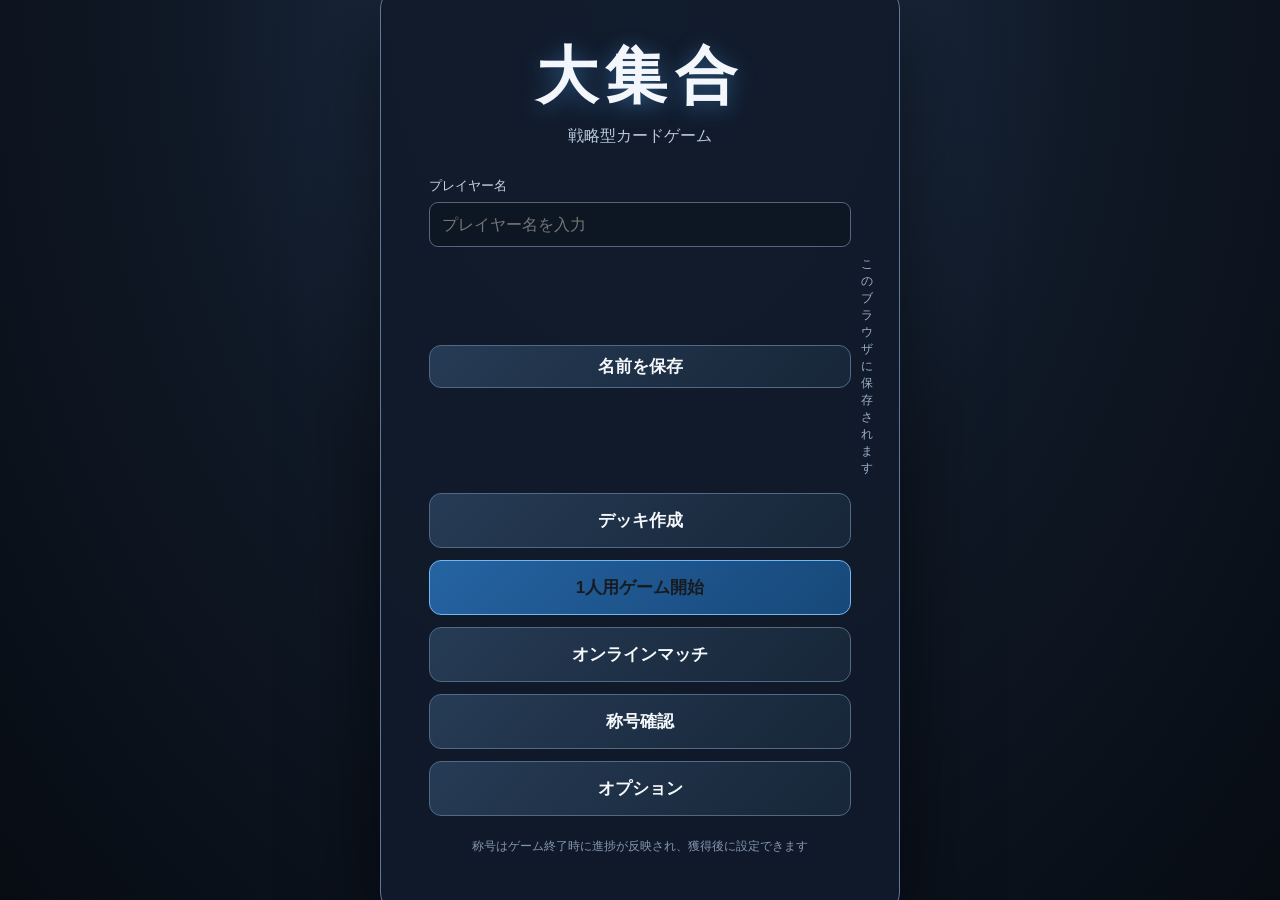
==== commit a37cd6b7: "Add files via upload" ====
--- a/index.html
+++ b/index.html
@@ -4,7 +4,7 @@
 .card.sora-number-changed .num::after{content:"";position:absolute;inset:-7px;border:2px solid #fff7ad;border-radius:12px;animation:soraNumberRing .8s ease-out infinite;pointer-events:none;z-index:-1}
 @keyframes soraNumberGlow{from{transform:scale(1);filter:brightness(1);box-shadow:0 0 0 2px #ffd400aa,0 0 8px 3px #ffd400,0 0 14px 5px #ff9d00aa}to{transform:scale(1.18);filter:brightness(1.7);box-shadow:0 0 0 4px #fff7ad,0 0 18px 9px #ffd400,0 0 30px 14px #ff7900}}
 @keyframes soraNumberRing{0%{transform:scale(.85);opacity:1}100%{transform:scale(1.45);opacity:0}}
-.card.makima-negative-number .num{color:#fff!important;background:#a40000!important;outline:2px solid #ff7777!important;text-shadow:0 0 4px #fff,0 0 12px #ff0000,0 0 22px #ff0000!important;box-shadow:0 0 0 3px #ff0000aa,0 0 14px 6px #ff0000,0 0 25px 10px #a00000aa!important;animation:makimaRedGlow .55s ease-in-out infinite alternate!important}\n@keyframes makimaRedGlow{from{filter:brightness(1);box-shadow:0 0 0 2px #ff0000aa,0 0 8px 3px #ff0000}to{filter:brightness(1.7);box-shadow:0 0 0 4px #ffb0b0,0 0 18px 9px #ff0000,0 0 30px 14px #a00000}}\n.card .name{font-size:12px;font-weight:800;line-height:1.25;min-height:29px;overflow-wrap:anywhere}.card .meta{font-size:11px}.card .effect{font-size:10px;line-height:1.3;color:#394657;margin-top:auto;max-height:44px;overflow:hidden}.card[data-num="1"]{background:#f3f4f6}.card[data-num="2"]{background:#d95656;color:white;border-color:#f19b9b}.card[data-num="3"]{background:#f0ce4f}.card[data-num="4"]{background:#67a96c;color:#fff;border-color:#a4d9a8}.card[data-num="5"]{background:#4385d2;color:#fff;border-color:#9bc8ff}.card[data-num="6"]{background:#8b6ac4;color:#fff;border-color:#c5a9f2}.card[data-num="7"]{background:#737d8b;color:white;border-color:#c2c9d2}.card[data-num="L"]{background:#d8b99b}.card[data-num="S"]{background:#3d304f;color:white;border-color:#a28ac7}.card .cost{position:absolute;top:5px;right:6px;background:#101722;color:#fff;border-radius:50%;width:21px;height:21px;display:grid;place-items:center;font-size:12px;font-weight:800}.card .cost[data-cost="1"]{background:#d93636;color:#fff}.card .cost[data-cost="2"]{background:#f0ce4f;color:#17202a}.card .cost[data-cost="3"]{background:#2878d0;color:#fff}.card .cost.roxas-free{animation:roxasGlow 1s ease-in-out infinite alternate;box-shadow:0 0 5px 2px #ffe66d,0 0 13px 5px #ffb700;color:#fff;background:#7a4b00;border:1px solid #fff2a8}@keyframes roxasGlow{from{filter:brightness(1);transform:scale(1)}to{filter:brightness(1.7);transform:scale(1.12)}}.hand{display:flex;gap:0;overflow-x:auto;overflow-y:hidden;padding:10px 4px 14px;align-items:stretch;width:100%;max-width:100%;min-width:0;box-sizing:border-box;scrollbar-width:thin;isolation:isolate}
+.card.makima-negative-number .num{color:#fff!important;background:#a40000!important;outline:2px solid #ff7777!important;text-shadow:0 0 4px #fff,0 0 12px #ff0000,0 0 22px #ff0000!important;box-shadow:0 0 0 3px #ff0000aa,0 0 14px 6px #ff0000,0 0 25px 10px #a00000aa!important;animation:makimaRedGlow .55s ease-in-out infinite alternate!important}\n@keyframes makimaRedGlow{from{filter:brightness(1);box-shadow:0 0 0 2px #ff0000aa,0 0 8px 3px #ff0000}to{filter:brightness(1.7);box-shadow:0 0 0 4px #ffb0b0,0 0 18px 9px #ff0000,0 0 30px 14px #a00000}}\n.card .name{font-size:12px;font-weight:800;line-height:1.25;min-height:29px;overflow-wrap:anywhere}.card .meta{font-size:11px}.card .effect{font-size:10px;line-height:1.3;color:#394657;margin-top:auto;max-height:44px;overflow:hidden}.card[data-num="S"] .effect{color:#fff}.card[data-num="1"]{background:#f3f4f6}.card[data-num="2"]{background:#d95656;color:white;border-color:#f19b9b}.card[data-num="3"]{background:#f0ce4f}.card[data-num="4"]{background:#67a96c;color:#fff;border-color:#a4d9a8}.card[data-num="5"]{background:#4385d2;color:#fff;border-color:#9bc8ff}.card[data-num="6"]{background:#8b6ac4;color:#fff;border-color:#c5a9f2}.card[data-num="7"]{background:#737d8b;color:white;border-color:#c2c9d2}.card[data-num="L"]{background:#d8b99b}.card[data-num="S"]{background:#3d304f;color:white;border-color:#a28ac7}.card .cost{position:absolute;top:5px;right:6px;background:#101722;color:#fff;border-radius:50%;width:21px;height:21px;display:grid;place-items:center;font-size:12px;font-weight:800}.card .cost[data-cost="1"]{background:#d93636;color:#fff}.card .cost[data-cost="2"]{background:#f0ce4f;color:#17202a}.card .cost[data-cost="3"]{background:#2878d0;color:#fff}.card .cost.roxas-free{animation:roxasGlow 1s ease-in-out infinite alternate;box-shadow:0 0 5px 2px #ffe66d,0 0 13px 5px #ffb700;color:#fff;background:#7a4b00;border:1px solid #fff2a8}@keyframes roxasGlow{from{filter:brightness(1);transform:scale(1)}to{filter:brightness(1.7);transform:scale(1.12)}}.hand{display:flex;gap:0;overflow-x:auto;overflow-y:hidden;padding:10px 4px 14px;align-items:stretch;width:100%;max-width:100%;min-width:0;box-sizing:border-box;scrollbar-width:thin;isolation:isolate}
 .hand .card{flex:0 0 106px;margin-right:-42px;cursor:pointer;position:relative;transition:transform .14s,border-color .12s,margin .14s;min-width:0}
 .hand .card:last-child{margin-right:0}
 .hand .card:hover{transform:translateY(-9px);z-index:20}
@@ -46,7 +46,7 @@
 .grave-count{border:1px solid #52657c;background:#1a2635;color:var(--text);border-radius:7px;padding:4px 7px;font:inherit;font-size:13px;cursor:pointer}
 .grave-count:hover{border-color:var(--gold);color:#f4d37c}
 .grave-modal{display:none;position:fixed;inset:0;z-index:1000;background:#000b;padding:16px;align-items:center;justify-content:center;box-sizing:border-box}
-.grave-modal.open{display:flex}.madoka-dialog #madokaList{grid-template-columns:repeat(auto-fill,minmax(106px,1fr));gap:10px}.madoka-pick-card{width:106px;min-height:146px;cursor:pointer;text-align:left}.madoka-pick-card.madoka-eligible{outline:2px solid #e8c879;box-shadow:0 0 8px #e8c87955}.madoka-pick-card.madoka-eligible:hover{transform:translateY(-4px);filter:brightness(1.08)}.madoka-pick-card.madoka-selected{outline:4px solid #ffd84d!important;box-shadow:0 0 12px 5px #ffd84d99!important;transform:translateY(-4px)}.madoka-pick-card.madoka-ineligible{opacity:.42;filter:grayscale(.65);cursor:not-allowed;outline:none;box-shadow:none}@media(max-width:480px){.madoka-dialog #madokaList{grid-template-columns:repeat(2,minmax(0,1fr))}.madoka-pick-card{width:100%;min-height:137px}}
+.grave-modal.open{display:flex}.cure-number-btn{font-size:22px;padding:14px 8px}.cure-number-btn.selected{outline:3px solid #ffd84d;background:#80611f;border-color:#ffe28a}.madoka-dialog #madokaList{grid-template-columns:repeat(auto-fill,minmax(106px,1fr));gap:10px}.madoka-pick-card{width:106px;min-height:146px;cursor:pointer;text-align:left}.madoka-pick-card.madoka-eligible{outline:2px solid #e8c879;box-shadow:0 0 8px #e8c87955}.madoka-pick-card.madoka-eligible:hover{transform:translateY(-4px);filter:brightness(1.08)}.madoka-pick-card.madoka-selected{outline:4px solid #ffd84d!important;box-shadow:0 0 12px 5px #ffd84d99!important;transform:translateY(-4px)}.madoka-pick-card.madoka-ineligible{opacity:.42;filter:grayscale(.65);cursor:not-allowed;outline:none;box-shadow:none}@media(max-width:480px){.madoka-dialog #madokaList{grid-template-columns:repeat(2,minmax(0,1fr))}.madoka-pick-card{width:100%;min-height:137px}}
 .grave-dialog{width:min(850px,100%);max-height:min(88vh,900px);overflow:hidden;display:flex;flex-direction:column;background:#172231;border:1px solid #50637b;border-radius:15px;box-shadow:0 18px 70px #0009;color:var(--text)}
 .grave-head{display:flex;justify-content:space-between;align-items:center;gap:12px;padding:14px 16px;border-bottom:1px solid #35475c}
 .grave-head strong{font-size:18px}
@@ -80,7 +80,7 @@
 @media(max-width:480px){.grave-group-cards{grid-template-columns:repeat(2,minmax(0,1fr));gap:8px}}
 
 .card{cursor:pointer}.field .card{cursor:zoom-in}
-.card-zoom-modal{display:none;position:fixed;inset:0;z-index:1100;background:#000c;padding:16px;align-items:center;justify-content:center}
+.card-zoom-modal{display:none;position:fixed;inset:0;z-index:3000;background:#000c;padding:16px;align-items:center;justify-content:center}
 .card-zoom-modal.open{display:flex}
 .card-zoom-dialog{display:flex;align-items:center;gap:18px;max-width:min(620px,100%);max-height:90vh;padding:18px;background:#172231;border:1px solid #50637b;border-radius:16px;box-shadow:0 18px 70px #0009}
 .card-zoom-dialog .card{width:220px;min-height:310px;flex:0 0 220px;padding:14px;gap:9px;cursor:default}
@@ -90,7 +90,7 @@
 .grave-group-cards .card .effect{max-height:44px;overflow:hidden}
 @media(max-width:520px){.card-zoom-dialog{flex-direction:column;overflow:auto;gap:10px;padding:12px;max-width:95vw}.card-zoom-dialog .card{width:190px;min-height:270px;flex-basis:auto}.card-zoom-info{max-width:100%;font-size:13px}.card-zoom-close{right:12px;top:12px}}
 .guri-target-glow{outline:3px solid #ff2020!important;box-shadow:0 0 8px 4px rgba(255,25,25,.9),0 0 22px 8px rgba(255,0,0,.55)!important;animation:guriPulse 1s ease-in-out infinite alternate;}@keyframes guriPulse{from{filter:brightness(1)}to{filter:brightness(1.3)}}
-.deck-overlay{position:fixed;inset:0;background:#07101ddd;z-index:1000;display:none;align-items:flex-start;justify-content:center;padding:14px;overflow:auto}.deck-overlay.open{display:flex}.deck-dialog{width:min(1100px,100%);background:var(--panel,#172234);border:1px solid #42516a;border-radius:16px;padding:16px;color:var(--text,#f3f6fb);box-shadow:0 20px 70px #0009}.deck-head{display:flex;gap:12px;align-items:center;justify-content:space-between;position:sticky;top:0;background:inherit;z-index:2;padding-bottom:10px}.deck-groups{display:grid;grid-template-columns:repeat(auto-fit,minmax(230px,1fr));gap:12px}.deck-group{border:1px solid #34445c;border-radius:12px;padding:10px;min-width:0}.deck-group h3{margin:0 0 8px;font-size:15px}.deck-option{display:flex;gap:8px;align-items:flex-start;padding:7px 3px;border-top:1px solid #ffffff12;font-size:13px}.deck-option input{margin-top:3px;flex:0 0 auto}.deck-option span{min-width:0}.deck-card-name{display:block;padding:0;border:0;background:transparent;color:#eaf2ff;text-align:left;font:inherit;font-weight:700;text-decoration:underline;text-decoration-color:#7188a8;cursor:pointer}.deck-card-name:hover{color:#9fd4ff}.deck-option small{display:block;color:#aab8cc;margin-top:2px}.deck-actions{display:flex;gap:8px;flex-wrap:wrap;margin-top:14px}.deck-status{position:sticky;bottom:0;background:#101a2af2;border:1px solid #43536b;border-radius:10px;padding:10px;margin-top:12px;font-size:13px}.deck-status.error{color:#ffb3b3}.deck-status.ok{color:#a8f0c0}
+.deck-overlay{position:fixed;inset:0;background:#07101ddd;z-index:1000;display:none;align-items:flex-start;justify-content:center;padding:14px;overflow:auto}.deck-overlay.open{display:flex}#optionsOverlay{z-index:3000;align-items:center}#optionsOverlay .deck-dialog{width:min(440px,100%);max-height:90vh;overflow:auto}#optionsOverlay[aria-hidden="true"]{display:none}#optionsOverlay.open[aria-hidden="false"]{display:flex}.deck-dialog{width:min(1100px,100%);background:var(--panel,#172234);border:1px solid #42516a;border-radius:16px;padding:16px;color:var(--text,#f3f6fb);box-shadow:0 20px 70px #0009}.deck-head{display:flex;gap:12px;align-items:center;justify-content:space-between;position:sticky;top:0;background:inherit;z-index:2;padding-bottom:10px}.deck-groups{display:grid;grid-template-columns:repeat(auto-fit,minmax(230px,1fr));gap:12px}.deck-group{border:1px solid #34445c;border-radius:12px;padding:10px;min-width:0}.deck-group h3{margin:0 0 8px;font-size:15px}.deck-option{display:flex;gap:8px;align-items:flex-start;padding:7px 3px;border-top:1px solid #ffffff12;font-size:13px}.deck-option input{margin-top:3px;flex:0 0 auto}.deck-option span{min-width:0}.deck-card-name{display:block;padding:0;border:0;background:transparent;color:#eaf2ff;text-align:left;font:inherit;font-weight:700;text-decoration:underline;text-decoration-color:#7188a8;cursor:pointer}.deck-card-name:hover{color:#9fd4ff}.deck-option small{display:block;color:#aab8cc;margin-top:2px}.deck-actions{display:flex;gap:8px;flex-wrap:wrap;margin-top:14px}.deck-status{position:sticky;bottom:0;background:#101a2af2;border:1px solid #43536b;border-radius:10px;padding:10px;margin-top:12px;font-size:13px}.deck-status.error{color:#ffb3b3}.deck-status.ok{color:#a8f0c0}
 
 
 /* UI改善：手札・場のカード本体では効果文を省略。拡大表示では従来どおり表示 */
@@ -98,50 +98,73 @@
 
 .menu-screen{position:fixed;inset:0;z-index:2000;display:flex;align-items:center;justify-content:center;padding:24px;background:radial-gradient(ellipse at top,#263b59 0%,#101927 48%,#070c13 100%);color:#f3f6fb}
 .menu-screen[hidden]{display:none}.menu-box{width:min(520px,100%);padding:clamp(24px,5vw,48px);border:1px solid #607795;border-radius:24px;background:#101a2aeF;box-shadow:0 24px 90px #0009;text-align:center}.menu-title{font-size:clamp(38px,8vw,62px);letter-spacing:.12em;margin:0 0 8px;text-shadow:0 4px 22px #4b9de477}.menu-subtitle{color:#b8c9de;margin:0 0 30px}.menu-options{display:grid;gap:12px}.menu-option{width:100%;padding:15px 18px;border:1px solid #526984;border-radius:12px;background:linear-gradient(135deg,#263b55,#172638);color:#f5f8fc;font-size:17px;font-weight:700;cursor:pointer;transition:transform .12s,border-color .12s,background .12s}.menu-option:hover{transform:translateY(-1px);border-color:#9bc9f6;background:linear-gradient(135deg,#355575,#20364e)}.menu-option.primary{background:linear-gradient(135deg,#2563a2,#174879);border-color:#72b7f3}.menu-option:focus-visible{outline:3px solid #9bc9f6;outline-offset:3px}.menu-footer{margin-top:22px;color:#8498b1;font-size:12px}
-</style><style id="onlineAdapterStyle">
-#onlineLobby{position:fixed;inset:0;z-index:99999;background:rgba(5,10,18,.94);display:none;align-items:center;justify-content:center;padding:18px;color:#edf3fa;font-family:system-ui,sans-serif}#onlineLobby .ol-card{width:min(640px,100%);background:#1b2635;border:1px solid #52667e;border-radius:18px;padding:22px;box-shadow:0 20px 70px #0009}#onlineLobby h2{margin:0 0 8px}#onlineLobby p{color:#bdcad9;font-size:14px;line-height:1.6}#onlineLobby label{display:block;margin:12px 0 6px;font-size:13px;color:#dbe5f1}#onlineLobby input,#onlineLobby textarea{width:100%;box-sizing:border-box;background:#101722;color:#edf3fa;border:1px solid #52667e;border-radius:9px;padding:11px;font:inherit}#onlineLobby textarea{min-height:105px}#onlineLobby .ol-row{display:flex;gap:8px;flex-wrap:wrap;margin-top:12px}#onlineLobby button{cursor:pointer}#onlineLobby .ol-status{white-space:pre-wrap;background:#101722;border-radius:9px;padding:10px;margin-top:12px;font-size:13px}#onlineLobby .ol-seats{line-height:1.9;margin:12px 0}#onlineLobby .ol-hidden{display:none!important}
-</style></head><body><div id="mainMenu" class="menu-screen" role="dialog" aria-modal="true" aria-label="メインメニュー"><div class="menu-box"><h1 class="menu-title">大集合</h1><p class="menu-subtitle">戦略型カードゲーム</p><div class="menu-options"><button type="button" class="menu-option" id="menuDeckBtn">デッキ作成</button><button type="button" class="menu-option primary" id="menuSoloBtn">1人用ゲーム開始</button><button type="button" class="menu-option" id="menuOnlineBtn">オンラインマッチ</button><button type="button" class="menu-option" id="menuTitlesBtn">称号確認</button></div><p class="menu-footer">オンラインマッチ・称号確認は今後実装予定です</p></div></div><header><div><h1>大集合</h1><small>3人対戦カードゲーム｜数字・BPテスト版</small></div><div class="actions"><label style="display:flex;align-items:center;gap:7px;font-size:13px;color:var(--muted)">COMの強さ <select id="cpuDifficulty" style="background:#111a26;color:#edf3fa;border:1px solid #52667e;border-radius:8px;padding:9px"><option value="weak">弱い</option><option value="normal" selected>普通</option><option value="strong">強い</option><option value="strongest">最強</option><option value="komatsungo">こまつんご</option></select></label><button id="returnMenuBtn" type="button">メニューに戻る</button><button id="fieldStatusBtn" type="button">場の状態を確認</button><button id="newGame">新しいゲーム</button></div></header><main><section class="maincol"><div class="panel"><div class="toprow"><strong>プレイヤー状況</strong><span class="tag" id="turnTag">準備中</span></div><div class="players" id="players"></div></div><div class="panel"><div class="toprow"><strong>場</strong><span class="tag" id="stateTag">通常状態</span></div><div class="field" id="field"><div class="field-label">場は空です。フォロワーを出せます。</div></div><div class="notice" id="notice"></div><div id="neitoPanel" style="display:none;margin-top:10px;padding:12px;border:1px solid #d5b56b;border-radius:12px;background:#101923"><strong id="restrictionTitle">ネートの効果処理</strong><p id="restrictionDescription" style="margin:6px 0 10px;font-size:13px;color:#d5dfeb">禁止する数字を1〜7から1つ選び、「効果処理」ボタンを押してください。選択するまでゲームは進行しません。</p><div id="neitoNumbers" class="actions"></div><p style="margin:10px 0 0"><button id="neitoDoneBtn" class="primary" type="button" disabled>効果処理</button></p></div></div><div class="panel"><div class="toprow"><strong>自分の手札</strong><span class="tag" id="handCount">0枚</span></div><div class="panel" id="sunrakuPanel" style="display:none;margin:10px 0;border:1px solid #d5a83a"><strong id="sunrakuTitle">サンラクの効果</strong><p id="sunrakuDescription" class="muted">手札のフォロワー3枚を山札に戻すか選択してください。</p><div id="sunrakuChoices" class="actions"><button id="sunrakuReturnBtn" type="button" class="primary">フォロワー3枚を戻して数字+4</button><button id="sunrakuSkipBtn" type="button">戻さずに出す</button></div><div id="sunrakuPickList" class="actions" style="display:none;flex-wrap:wrap"></div><div class="actions"><button id="sunrakuConfirmBtn" type="button" class="primary" style="display:none" disabled>選択した3枚を戻して出す</button><button id="sunrakuCancelBtn" type="button" style="display:none">戻る</button></div></div><div class="hand-preview" id="handPreview"></div><div class="hand" id="hand"></div><div class="actions" style="margin:4px 0 8px"><button id="sortHandBtn" type="button" title="手札を数字の小さい順に並べ替える">手札を数字の低い順に並べ替え</button></div><div class="actions"><button class="primary" id="playBtn" disabled>選択したフォロワーを出す</button><button id="passBtn">パス</button><button id="spellBtn" disabled>選択スペルを同時使用</button><button id="effectDoneBtn" class="primary" style="display:none" type="button">効果処理完了・次のプレイヤーへ</button><button id="godzillaSkipBtn" style="display:none" type="button">破壊せずに次のプレイヤーへ</button></div><p class="muted" style="font-size:12px">カードをタップして選択。実装済みのカード効果が有効です。スペルはフォロワーと同時に使用できます。</p></div></section><aside class="sidecol"><div class="panel"><div class="toprow"><strong>ゲームログ</strong><span class="tag" id="deckCount">山札</span></div><div class="log" id="log"></div></div><div class="panel"><strong>ルール早見表</strong><div class="rule"><p>・勝利条件：自分の手札と山札を0枚にする。</p><p>・各ターンのコスト上限は3。場が流れると3に回復。</p><p>・通常状態は数字を比較し、同じ数字ならBPを比較。BP同値は出せない。</p><p>・Lは通常状態で7より強い。革命中は数字が逆転し、抗争中はBPのみで比較。</p><p>・全員がパスすると場が流れ、場のフォロワーを墓地へ送り、全員1枚ドロー。</p><p>・同時勝利は番が近いプレイヤーが勝利。</p></div><p class="muted" style="font-size:11px">※試作版：カード効果はすべて無効。強さは数字とBPのみで判定します。スペルはフォロワーと同時に使用し、効果なしで墓地へ置きます。</p></div></aside></main><div id="deckOverlay" class="deck-overlay" aria-hidden="true"><section class="deck-dialog" role="dialog" aria-modal="true" aria-labelledby="deckTitle"><div class="deck-head"><div><h2 id="deckTitle" style="margin:0">自分のデッキ作成</h2><small>保存したデッキは、このブラウザ内に保存されます。</small></div><button type="button" id="deckClose">閉じる ✕</button></div><p class="muted">数字1〜7：各4枚／L：2枚／スペル：5枚。カード名の重複はできません。合計35枚で保存できます。</p><div id="deckGroups" class="deck-groups"></div><div id="deckStatus" class="deck-status">デッキを選択してください。</div><div class="deck-actions"><button type="button" id="deckSave" class="primary">デッキを保存</button><button type="button" id="deckReset">初期デッキに戻す</button></div></section></div><div id="graveModal" class="grave-modal" aria-hidden="true" onclick="if(event.target===this)closeGraveyard()"><div class="grave-dialog" role="dialog" aria-modal="true" aria-labelledby="graveTitle"><div class="grave-head"><strong id="graveTitle">墓地</strong><button type="button" onclick="closeGraveyard()" aria-label="閉じる">閉じる ✕</button></div><div id="graveSummary" class="grave-summary"></div><div id="graveList" class="grave-list"></div></div></div><div id="madokaModal" class="grave-modal" aria-hidden="true"><div class="grave-dialog madoka-dialog" role="dialog" aria-modal="true" aria-labelledby="madokaTitle"><div class="grave-head"><strong id="madokaTitle">鹿目まどか：山札から魔種族フォロワーを選択</strong></div><div id="madokaSummary" class="grave-summary"></div><div id="madokaList" class="grave-list"></div><div style="padding:0 16px 14px;color:#c5d1df;font-size:12px">魔種族フォロワーのみ選択できます。選択したカードを拡大確認し、「手札に加える」を押してください。<div style="margin-top:10px"><button id="madokaAddBtn" class="primary" type="button" disabled onclick="confirmMadokaPick()">手札に加える</button></div></div></div></div><div id="cardZoomModal" class="card-zoom-modal" aria-hidden="true" onclick="if(event.target===this)closeCardZoom()"><button class="card-zoom-close" type="button" onclick="closeCardZoom()">閉じる ✕</button><div class="card-zoom-dialog" id="cardZoomDialog"></div></div><audio id="roxasBgm" preload="auto" src="[data-uri]"></audio>
+
+/* iPhone Safari: deck builderから開いたカード詳細も、対戦中と同じ最前面モーダルで表示 */
+.card-zoom-modal{overflow-y:auto;-webkit-overflow-scrolling:touch;overscroll-behavior:contain;touch-action:pan-y}
+.card-zoom-dialog{overflow-y:auto;overscroll-behavior:contain;box-sizing:border-box}
+.card-zoom-modal.open{display:flex!important}
+.deck-card-name{touch-action:manipulation;-webkit-tap-highlight-color:rgba(159,212,255,.18);position:relative;z-index:1;min-height:32px;cursor:pointer;pointer-events:auto} .card-zoom-modal{pointer-events:auto} body.card-zoom-open{overflow:hidden}
+@media(max-width:700px){
+ .card-zoom-modal{align-items:flex-start;justify-content:center;padding:58px 10px max(14px,env(safe-area-inset-bottom));inset:0;z-index:3000}
+ .card-zoom-dialog{display:flex;flex-direction:column;align-items:center;gap:12px;width:100%;max-width:520px;max-height:calc(100dvh - 76px);overflow-y:auto;-webkit-overflow-scrolling:touch;padding:14px}
+ .card-zoom-dialog .card{width:min(220px,100%);flex:0 0 auto;min-height:270px}
+ .card-zoom-info{width:100%;max-width:none;overflow-wrap:anywhere}
+ .card-zoom-close{position:fixed;top:10px;right:10px;z-index:2}
+ .deck-overlay{padding:6px;align-items:flex-start;-webkit-overflow-scrolling:touch}
+ .deck-dialog{padding:10px;width:100%;max-height:none}
+ .deck-groups{grid-template-columns:minmax(0,1fr)}
+ .deck-option{min-height:44px}
+ .deck-card-name{min-height:32px;touch-action:manipulation}
+}
+
+.card.demon-drug-boost .meta { color: #ffd83d !important; text-shadow: 0 0 5px #ffcc00, 0 0 12px #ffb700; font-weight: 900; }
+.card.demon-drug-boost { border-color: #ffd83d !important; box-shadow: 0 0 7px #ffd83d, 0 0 16px rgba(255,205,0,.9), inset 0 0 10px rgba(255,220,50,.25) !important; }
+
+.ribbon-pick-layout{display:grid;grid-template-columns:minmax(0,1.2fr) minmax(240px,.8fr);gap:14px;padding:0 16px 16px;align-items:start}
+.ribbon-detail{position:sticky;top:8px;min-height:250px;padding:12px;border:1px solid #52657c;border-radius:12px;background:#101923}
+.ribbon-detail-info{font-size:13px;line-height:1.55;color:#d5dfeb}
+.madoka-selected{outline:4px solid #ffd84d!important;box-shadow:0 0 12px 5px #ffd84d99!important;transform:translateY(-4px)}
+@media(max-width:760px){.ribbon-pick-layout{grid-template-columns:1fr}.ribbon-detail{position:static;order:-1}}
+
+/* 革命状態：ゲーム全体を濃い赤系の配色に変更 */
+body.revolution-mode{
+ background:radial-gradient(ellipse at top,#4a1018 0%,#21080e 48%,#090407 100%) !important;
+}
+body.revolution-mode::before{
+ content:"";position:fixed;inset:0;z-index:9990;pointer-events:none;
+ background:rgba(115,0,12,.22);mix-blend-mode:color;
+}
+body.revolution-mode .panel,
+body.revolution-mode .player,
+body.revolution-mode .field,
+body.revolution-mode .topbar,
+body.revolution-mode .status-bar{
+ border-color:#7d2934 !important;
+ background-color:rgba(48,10,17,.88) !important;
+}
+</style><style>
+/* リボンちゃんの墓地選択画面：選択一覧をスクロール領域にし、確定ボタンを常に操作可能にする */
+#madokaModal .madoka-dialog{display:flex;flex-direction:column;max-height:88vh;min-height:0;overflow:hidden}
+#madokaModal #ribbonPickLayout{flex:1 1 auto;min-height:0;overflow:auto;overscroll-behavior:contain}
+#madokaModal #madokaList{min-height:0;max-height:48vh;overflow:auto;overscroll-behavior:contain}
+#madokaModal .madoka-dialog > div:last-child{position:relative;z-index:5;flex:0 0 auto;pointer-events:auto;background:#172231}
+#madokaModal #madokaAddBtn{position:relative;z-index:6;pointer-events:auto;touch-action:manipulation;cursor:pointer}
+</style>
+
+<link rel="stylesheet" href="./effects/allmight-effect.css">
+
+<link rel="stylesheet" href="./effects/naruhodo-effect.css">
+
+<link rel="stylesheet" href="./effects/hoshino-ai-effect.css">
+
+<link rel="stylesheet" href="./effects/nergigante-effect.css">
+
+<link rel="stylesheet" href="./effects/madara-effect.css">
+</head><body><audio id="nergiganteStageSound" preload="auto" src="./effects/assets/nergigante-audio.m4a"></audio><div id="mainMenu" class="menu-screen" role="dialog" aria-modal="true" aria-label="メインメニュー"><div class="menu-box"><h1 class="menu-title">大集合</h1><p class="menu-subtitle">戦略型カードゲーム</p><div class="player-profile" style="margin:18px 0 16px;text-align:left"><label for="playerNameInput" style="display:block;margin-bottom:7px;font-size:13px;color:#c7d5e5">プレイヤー名</label><input id="playerNameInput" type="text" maxlength="20" autocomplete="nickname" placeholder="プレイヤー名を入力" style="box-sizing:border-box;width:100%;padding:12px;border-radius:9px;border:1px solid #52667e;background:#0d1724;color:#edf3fa;font:inherit"><div style="display:flex;align-items:center;gap:10px;margin-top:9px"><button type="button" id="savePlayerNameBtn" class="menu-option" style="flex:0 0 auto;padding:9px 14px">名前を保存</button><span id="playerSaveStatus" role="status" style="font-size:12px;color:#9bb0c8">このブラウザに保存されます</span></div></div><div class="menu-options"><button type="button" class="menu-option" id="menuDeckBtn">デッキ作成</button><button type="button" class="menu-option primary" id="menuSoloBtn">1人用ゲーム開始</button><button type="button" class="menu-option" id="menuOnlineBtn">オンラインマッチ</button><button type="button" class="menu-option" id="menuTitlesBtn">称号確認</button><button type="button" class="menu-option" id="menuOptionsBtn">オプション</button></div><p class="menu-footer">称号はゲーム終了時に進捗が反映され、獲得後に設定できます</p></div></div><div id="optionsOverlay" class="deck-overlay" aria-hidden="true"><section class="deck-dialog" role="dialog" aria-modal="true" aria-labelledby="optionsTitle" style="max-width:440px"><div class="deck-head"><h2 id="optionsTitle" style="margin:0">オプション</h2><button type="button" id="optionsClose">閉じる ✕</button></div><div style="display:flex;align-items:center;justify-content:space-between;gap:16px;padding:18px 4px"><div><strong>BGM</strong><p class="muted" style="margin:5px 0 0;font-size:13px">ゲーム中のBGMのオン／オフ</p></div><label style="display:flex;align-items:center;gap:8px"><input id="bgmToggle" type="checkbox" checked style="width:20px;height:20px"><span id="bgmToggleLabel">オン</span></label></div><p class="muted" style="font-size:12px">オフにすると「51 Last is Doon!」「63 Wicked Spirit」の再生を停止します。</p></section></div><header><div><h1>大集合</h1><small>3人対戦カードゲーム｜数字・BPテスト版</small></div><div class="actions"><label style="display:flex;align-items:center;gap:7px;font-size:13px;color:var(--muted)">COMの強さ <select id="cpuDifficulty" style="background:#111a26;color:#edf3fa;border:1px solid #52667e;border-radius:8px;padding:9px"><option value="weak">弱い</option><option value="normal" selected>普通</option><option value="strong">強い</option><option value="strongest">最強</option><option value="komatsungo">V0.4（先読みAI）</option></select></label><button id="returnMenuBtn" type="button">メニューに戻る</button><button id="fieldStatusBtn" type="button">場の状態を確認</button><button id="newGame">新しいゲーム</button></div></header><main><section class="maincol"><div class="panel"><div class="toprow"><strong>プレイヤー状況</strong><span class="tag" id="turnTag">準備中</span></div><div class="players" id="players"></div></div><div class="panel"><div class="toprow"><strong>場</strong><span class="tag" id="stateTag">通常状態</span></div><div class="field" id="field"><div class="field-label">場は空です。フォロワーを出せます。</div></div><div class="notice" id="notice"></div><div id="neitoPanel" style="display:none;margin-top:10px;padding:12px;border:1px solid #d5b56b;border-radius:12px;background:#101923"><strong id="restrictionTitle">ネートの効果処理</strong><p id="restrictionDescription" style="margin:6px 0 10px;font-size:13px;color:#d5dfeb">禁止する数字を1〜7から1つ選び、「効果処理」ボタンを押してください。選択するまでゲームは進行しません。</p><div id="neitoNumbers" class="actions"></div><p style="margin:10px 0 0"><button id="neitoDoneBtn" class="primary" type="button" disabled>効果処理</button></p></div></div><div class="panel"><div class="toprow"><strong>自分の手札</strong><span class="tag" id="handCount">0枚</span></div><div class="panel" id="sunrakuPanel" style="display:none;margin:10px 0;border:1px solid #d5a83a"><strong id="sunrakuTitle">サンラクの効果</strong><p id="sunrakuDescription" class="muted">手札のフォロワー3枚を山札に戻すか選択してください。</p><div id="sunrakuChoices" class="actions"><button id="sunrakuReturnBtn" type="button" class="primary">フォロワー3枚を戻して数字+4</button><button id="sunrakuSkipBtn" type="button">戻さずに出す</button></div><div id="sunrakuPickList" class="actions" style="display:none;flex-wrap:wrap"></div><div class="actions"><button id="sunrakuConfirmBtn" type="button" class="primary" style="display:none" disabled>選択した3枚を戻して出す</button><button id="sunrakuCancelBtn" type="button" style="display:none">戻る</button></div></div><div class="hand-preview" id="handPreview"></div><div class="hand" id="hand"></div><div class="actions" style="margin:4px 0 8px"><button id="sortHandBtn" type="button" title="手札を数字の小さい順に並べ替える">手札を数字の低い順に並べ替え</button></div><div class="actions"><button class="primary" id="playBtn" disabled>選択したフォロワーを出す</button><button id="passBtn">パス</button><button id="spellBtn" disabled>選択スペルを同時使用</button><button id="effectDoneBtn" class="primary" style="display:none" type="button">効果処理完了・次のプレイヤーへ</button><button id="godzillaSkipBtn" style="display:none" type="button">破壊せずに次のプレイヤーへ</button></div><p class="muted" style="font-size:12px">カードをタップして選択。実装済みのカード効果が有効です。スペルはフォロワーと同時に使用できます。</p></div></section><aside class="sidecol"><div class="panel"><div class="toprow"><strong>ゲームログ</strong><span class="tag" id="deckCount">山札</span></div><div class="log" id="log"></div></div><div class="panel"><strong>ルール早見表</strong><div class="rule"><p>・勝利条件：自分の手札と山札を0枚にする。</p><p>・各ターンのコスト上限は3。場が流れると3に回復。</p><p>・通常状態は数字を比較し、同じ数字ならBPを比較。BP同値は出せない。</p><p>・Lは通常状態で7より強い。革命中は数字が逆転し、抗争中はBPのみで比較。</p><p>・全員がパスすると場が流れ、場のフォロワーを墓地へ送り、全員1枚ドロー。</p><p>・同時勝利は番が近いプレイヤーが勝利。</p></div><p class="muted" style="font-size:11px">※試作版：カード効果はすべて無効。強さは数字とBPのみで判定します。スペルはフォロワーと同時に使用し、効果なしで墓地へ置きます。</p></div></aside></main><div id="deckOverlay" class="deck-overlay" aria-hidden="true"><section class="deck-dialog" role="dialog" aria-modal="true" aria-labelledby="deckTitle"><div class="deck-head"><div><h2 id="deckTitle" style="margin:0">自分のデッキ作成</h2><small>保存したデッキは、このブラウザ内に保存されます。</small></div><button type="button" id="deckClose">閉じる ✕</button></div><p class="muted">数字1〜7：各4枚／L：2枚／スペル：5枚。カード名の重複はできません。合計35枚で保存できます。デッキは最大6個まで保存できます。</p><div class="deck-actions" style="align-items:center;margin:10px 0"><label for="deckSlotSelect">保存スロット</label><select id="deckSlotSelect" style="background:#111a26;color:#edf3fa;border:1px solid #52667e;border-radius:8px;padding:9px;max-width:100%"><option value="1">デッキ1</option><option value="2">デッキ2</option><option value="3">デッキ3</option><option value="4">デッキ4</option><option value="5">デッキ5</option><option value="6">デッキ6</option></select><label for="deckNameInput">デッキ名</label><input id="deckNameInput" maxlength="24" placeholder="例：バランス型" style="background:#111a26;color:#edf3fa;border:1px solid #52667e;border-radius:8px;padding:9px;min-width:130px;flex:1"><button type="button" id="deckLoadSlot">選択デッキを読み込む</button><button type="button" id="deckDeleteSlot">このデッキを削除</button></div><div id="deckGroups" class="deck-groups"></div><div id="deckStatus" class="deck-status">デッキを選択してください。</div><div class="deck-actions"><button type="button" id="deckSave" class="primary">選択スロットに保存</button><button type="button" id="deckReset">初期デッキを表示</button></div></section></div><div id="graveModal" class="grave-modal" aria-hidden="true" onclick="if(event.target===this)closeGraveyard()"><div class="grave-dialog" role="dialog" aria-modal="true" aria-labelledby="graveTitle"><div class="grave-head"><strong id="graveTitle">墓地</strong><button type="button" onclick="closeGraveyard()" aria-label="閉じる">閉じる ✕</button></div><div id="graveSummary" class="grave-summary"></div><div id="graveList" class="grave-list"></div></div></div><div id="madokaModal" class="grave-modal" aria-hidden="true"><div class="grave-dialog madoka-dialog" role="dialog" aria-modal="true" aria-labelledby="madokaTitle"><div class="grave-head"><strong id="madokaTitle">鹿目まどか：山札から魔種族フォロワーを選択</strong></div><div id="madokaSummary" class="grave-summary"></div><div class="ribbon-pick-layout" id="ribbonPickLayout"><div id="madokaList" class="grave-list"></div><aside id="ribbonDetail" class="ribbon-detail"><div class="muted">墓地のカードを選択すると、ここに詳細が表示されます。</div></aside></div><div style="padding:0 16px 14px;color:#c5d1df;font-size:12px">魔種族フォロワーのみ選択できます。選択したカードを選び、「手札に加える」を押してください。<div style="margin-top:10px"><button id="madokaAddBtn" class="primary" type="button" disabled onclick="confirmMadokaPick()">手札に加える</button> <button id="weskerSkipBtn" type="button" style="display:none;margin-left:8px" onclick="skipWeskerPick()">今回は回収しない</button></div></div></div></div><div id="cureLemonadeModal" class="grave-modal" aria-hidden="true"><div class="grave-dialog" role="dialog" aria-modal="true" aria-labelledby="cureLemonadeTitle"><div class="grave-head"><strong id="cureLemonadeTitle">キュアレモネード：禁止する数字を2つ選択</strong></div><div id="cureLemonadeSummary" class="grave-summary">1〜7から重複しない数字を2つ選んでください。</div><div id="cureLemonadeNumbers" style="display:grid;grid-template-columns:repeat(4,minmax(0,1fr));gap:10px;padding:0 16px 16px"></div><div style="padding:0 16px 16px"><button id="cureLemonadeConfirm" class="primary" type="button" disabled>この2つの数字で確定</button></div></div></div><div id="cardZoomModal" class="card-zoom-modal" aria-hidden="true" onclick="if(event.target===this)closeCardZoom()"><button class="card-zoom-close" type="button" onclick="closeCardZoom()">閉じる ✕</button><div class="card-zoom-dialog" id="cardZoomDialog"></div></div><audio id="gameBgm1" preload="auto" loop src="[data-uri]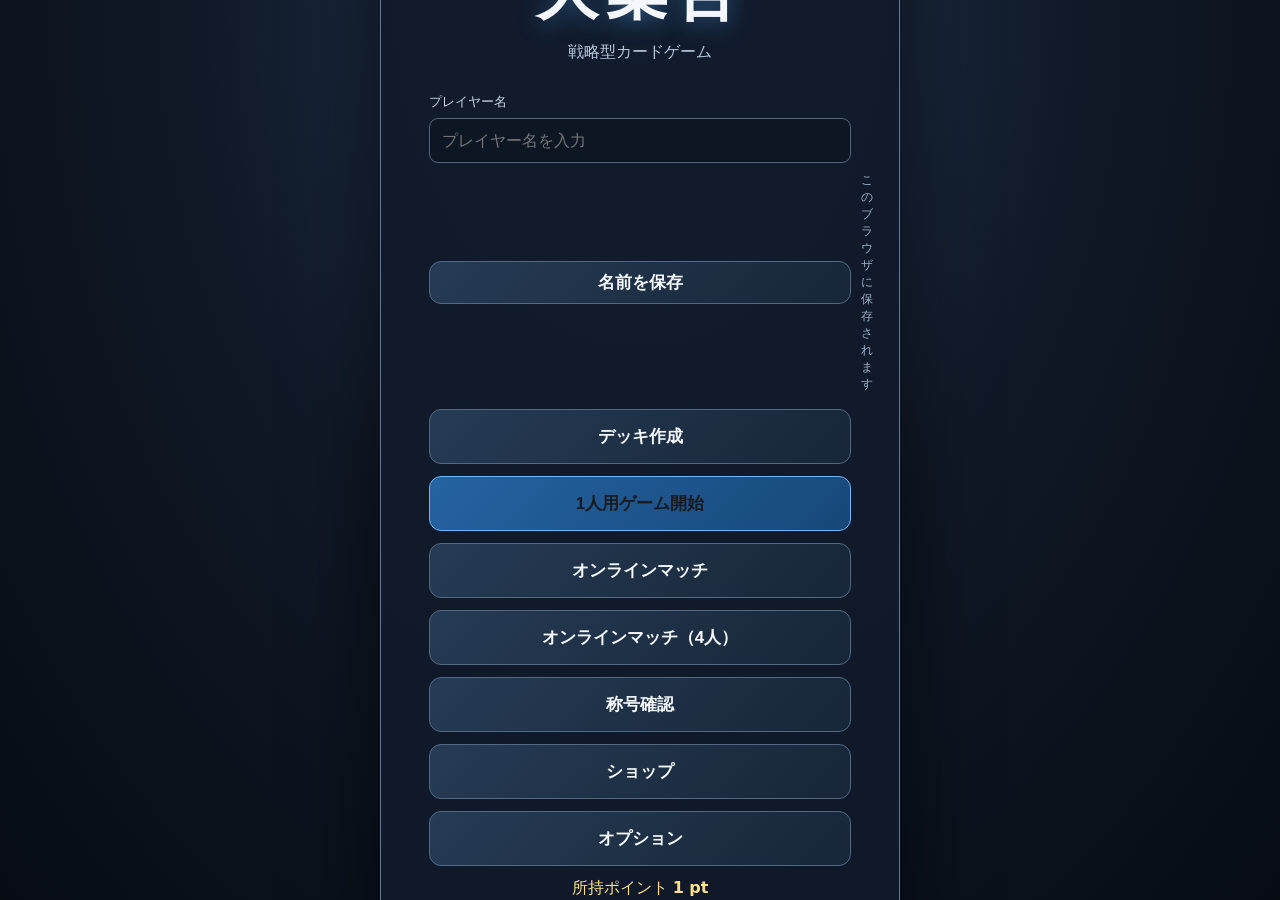
==== commit ffffa17d: "Add files via upload" ====
--- a/index.html
+++ b/index.html
@@ -117,7 +117,7 @@
  .deck-card-name{min-height:32px;touch-action:manipulation}
 }
 
-.card.demon-drug-boost .meta { color: #ffd83d !important; text-shadow: 0 0 5px #ffcc00, 0 0 12px #ffb700; font-weight: 900; }
+.card.demon-drug-boost .bp-meta { color: #ffd83d !important; text-shadow: 0 0 5px #ffcc00, 0 0 12px #ffb700; font-weight: 900; }
 .card.demon-drug-boost { border-color: #ffd83d !important; box-shadow: 0 0 7px #ffd83d, 0 0 16px rgba(255,205,0,.9), inset 0 0 10px rgba(255,220,50,.25) !important; }
 
 .ribbon-pick-layout{display:grid;grid-template-columns:minmax(0,1.2fr) minmax(240px,.8fr);gap:14px;padding:0 16px 16px;align-items:start}
@@ -160,968 +160,17 @@
 <link rel="stylesheet" href="./effects/nergigante-effect.css">
 
 <link rel="stylesheet" href="./effects/madara-effect.css">
-</head><body><audio id="nergiganteStageSound" preload="auto" src="./effects/assets/nergigante-audio.m4a"></audio><div id="mainMenu" class="menu-screen" role="dialog" aria-modal="true" aria-label="メインメニュー"><div class="menu-box"><h1 class="menu-title">大集合</h1><p class="menu-subtitle">戦略型カードゲーム</p><div class="player-profile" style="margin:18px 0 16px;text-align:left"><label for="playerNameInput" style="display:block;margin-bottom:7px;font-size:13px;color:#c7d5e5">プレイヤー名</label><input id="playerNameInput" type="text" maxlength="20" autocomplete="nickname" placeholder="プレイヤー名を入力" style="box-sizing:border-box;width:100%;padding:12px;border-radius:9px;border:1px solid #52667e;background:#0d1724;color:#edf3fa;font:inherit"><div style="display:flex;align-items:center;gap:10px;margin-top:9px"><button type="button" id="savePlayerNameBtn" class="menu-option" style="flex:0 0 auto;padding:9px 14px">名前を保存</button><span id="playerSaveStatus" role="status" style="font-size:12px;color:#9bb0c8">このブラウザに保存されます</span></div></div><div class="menu-options"><button type="button" class="menu-option" id="menuDeckBtn">デッキ作成</button><button type="button" class="menu-option primary" id="menuSoloBtn">1人用ゲーム開始</button><button type="button" class="menu-option" id="menuOnlineBtn">オンラインマッチ</button><button type="button" class="menu-option" id="menuTitlesBtn">称号確認</button><button type="button" class="menu-option" id="menuOptionsBtn">オプション</button></div><p class="menu-footer">称号はゲーム終了時に進捗が反映され、獲得後に設定できます</p></div></div><div id="optionsOverlay" class="deck-overlay" aria-hidden="true"><section class="deck-dialog" role="dialog" aria-modal="true" aria-labelledby="optionsTitle" style="max-width:440px"><div class="deck-head"><h2 id="optionsTitle" style="margin:0">オプション</h2><button type="button" id="optionsClose">閉じる ✕</button></div><div style="display:flex;align-items:center;justify-content:space-between;gap:16px;padding:18px 4px"><div><strong>BGM</strong><p class="muted" style="margin:5px 0 0;font-size:13px">ゲーム中のBGMのオン／オフ</p></div><label style="display:flex;align-items:center;gap:8px"><input id="bgmToggle" type="checkbox" checked style="width:20px;height:20px"><span id="bgmToggleLabel">オン</span></label></div><p class="muted" style="font-size:12px">オフにすると「51 Last is Doon!」「63 Wicked Spirit」の再生を停止します。</p></section></div><header><div><h1>大集合</h1><small>3人対戦カードゲーム｜数字・BPテスト版</small></div><div class="actions"><label style="display:flex;align-items:center;gap:7px;font-size:13px;color:var(--muted)">COMの強さ <select id="cpuDifficulty" style="background:#111a26;color:#edf3fa;border:1px solid #52667e;border-radius:8px;padding:9px"><option value="weak">弱い</option><option value="normal" selected>普通</option><option value="strong">強い</option><option value="strongest">最強</option><option value="komatsungo">V0.4（先読みAI）</option></select></label><button id="returnMenuBtn" type="button">メニューに戻る</button><button id="fieldStatusBtn" type="button">場の状態を確認</button><button id="newGame">新しいゲーム</button></div></header><main><section class="maincol"><div class="panel"><div class="toprow"><strong>プレイヤー状況</strong><span class="tag" id="turnTag">準備中</span></div><div class="players" id="players"></div></div><div class="panel"><div class="toprow"><strong>場</strong><span class="tag" id="stateTag">通常状態</span></div><div class="field" id="field"><div class="field-label">場は空です。フォロワーを出せます。</div></div><div class="notice" id="notice"></div><div id="neitoPanel" style="display:none;margin-top:10px;padding:12px;border:1px solid #d5b56b;border-radius:12px;background:#101923"><strong id="restrictionTitle">ネートの効果処理</strong><p id="restrictionDescription" style="margin:6px 0 10px;font-size:13px;color:#d5dfeb">禁止する数字を1〜7から1つ選び、「効果処理」ボタンを押してください。選択するまでゲームは進行しません。</p><div id="neitoNumbers" class="actions"></div><p style="margin:10px 0 0"><button id="neitoDoneBtn" class="primary" type="button" disabled>効果処理</button></p></div></div><div class="panel"><div class="toprow"><strong>自分の手札</strong><span class="tag" id="handCount">0枚</span></div><div class="panel" id="sunrakuPanel" style="display:none;margin:10px 0;border:1px solid #d5a83a"><strong id="sunrakuTitle">サンラクの効果</strong><p id="sunrakuDescription" class="muted">手札のフォロワー3枚を山札に戻すか選択してください。</p><div id="sunrakuChoices" class="actions"><button id="sunrakuReturnBtn" type="button" class="primary">フォロワー3枚を戻して数字+4</button><button id="sunrakuSkipBtn" type="button">戻さずに出す</button></div><div id="sunrakuPickList" class="actions" style="display:none;flex-wrap:wrap"></div><div class="actions"><button id="sunrakuConfirmBtn" type="button" class="primary" style="display:none" disabled>選択した3枚を戻して出す</button><button id="sunrakuCancelBtn" type="button" style="display:none">戻る</button></div></div><div class="hand-preview" id="handPreview"></div><div class="hand" id="hand"></div><div class="actions" style="margin:4px 0 8px"><button id="sortHandBtn" type="button" title="手札を数字の小さい順に並べ替える">手札を数字の低い順に並べ替え</button></div><div class="actions"><button class="primary" id="playBtn" disabled>選択したフォロワーを出す</button><button id="passBtn">パス</button><button id="spellBtn" disabled>選択スペルを同時使用</button><button id="effectDoneBtn" class="primary" style="display:none" type="button">効果処理完了・次のプレイヤーへ</button><button id="godzillaSkipBtn" style="display:none" type="button">破壊せずに次のプレイヤーへ</button></div><p class="muted" style="font-size:12px">カードをタップして選択。実装済みのカード効果が有効です。スペルはフォロワーと同時に使用できます。</p></div></section><aside class="sidecol"><div class="panel"><div class="toprow"><strong>ゲームログ</strong><span class="tag" id="deckCount">山札</span></div><div class="log" id="log"></div></div><div class="panel"><strong>ルール早見表</strong><div class="rule"><p>・勝利条件：自分の手札と山札を0枚にする。</p><p>・各ターンのコスト上限は3。場が流れると3に回復。</p><p>・通常状態は数字を比較し、同じ数字ならBPを比較。BP同値は出せない。</p><p>・Lは通常状態で7より強い。革命中は数字が逆転し、抗争中はBPのみで比較。</p><p>・全員がパスすると場が流れ、場のフォロワーを墓地へ送り、全員1枚ドロー。</p><p>・同時勝利は番が近いプレイヤーが勝利。</p></div><p class="muted" style="font-size:11px">※試作版：カード効果はすべて無効。強さは数字とBPのみで判定します。スペルはフォロワーと同時に使用し、効果なしで墓地へ置きます。</p></div></aside></main><div id="deckOverlay" class="deck-overlay" aria-hidden="true"><section class="deck-dialog" role="dialog" aria-modal="true" aria-labelledby="deckTitle"><div class="deck-head"><div><h2 id="deckTitle" style="margin:0">自分のデッキ作成</h2><small>保存したデッキは、このブラウザ内に保存されます。</small></div><button type="button" id="deckClose">閉じる ✕</button></div><p class="muted">数字1〜7：各4枚／L：2枚／スペル：5枚。カード名の重複はできません。合計35枚で保存できます。デッキは最大6個まで保存できます。</p><div class="deck-actions" style="align-items:center;margin:10px 0"><label for="deckSlotSelect">保存スロット</label><select id="deckSlotSelect" style="background:#111a26;color:#edf3fa;border:1px solid #52667e;border-radius:8px;padding:9px;max-width:100%"><option value="1">デッキ1</option><option value="2">デッキ2</option><option value="3">デッキ3</option><option value="4">デッキ4</option><option value="5">デッキ5</option><option value="6">デッキ6</option></select><label for="deckNameInput">デッキ名</label><input id="deckNameInput" maxlength="24" placeholder="例：バランス型" style="background:#111a26;color:#edf3fa;border:1px solid #52667e;border-radius:8px;padding:9px;min-width:130px;flex:1"><button type="button" id="deckLoadSlot">選択デッキを読み込む</button><button type="button" id="deckDeleteSlot">このデッキを削除</button></div><div id="deckGroups" class="deck-groups"></div><div id="deckStatus" class="deck-status">デッキを選択してください。</div><div class="deck-actions"><button type="button" id="deckSave" class="primary">選択スロットに保存</button><button type="button" id="deckReset">初期デッキを表示</button></div></section></div><div id="graveModal" class="grave-modal" aria-hidden="true" onclick="if(event.target===this)closeGraveyard()"><div class="grave-dialog" role="dialog" aria-modal="true" aria-labelledby="graveTitle"><div class="grave-head"><strong id="graveTitle">墓地</strong><button type="button" onclick="closeGraveyard()" aria-label="閉じる">閉じる ✕</button></div><div id="graveSummary" class="grave-summary"></div><div id="graveList" class="grave-list"></div></div></div><div id="madokaModal" class="grave-modal" aria-hidden="true"><div class="grave-dialog madoka-dialog" role="dialog" aria-modal="true" aria-labelledby="madokaTitle"><div class="grave-head"><strong id="madokaTitle">鹿目まどか：山札から魔種族フォロワーを選択</strong></div><div id="madokaSummary" class="grave-summary"></div><div class="ribbon-pick-layout" id="ribbonPickLayout"><div id="madokaList" class="grave-list"></div><aside id="ribbonDetail" class="ribbon-detail"><div class="muted">墓地のカードを選択すると、ここに詳細が表示されます。</div></aside></div><div style="padding:0 16px 14px;color:#c5d1df;font-size:12px">魔種族フォロワーのみ選択できます。選択したカードを選び、「手札に加える」を押してください。<div style="margin-top:10px"><button id="madokaAddBtn" class="primary" type="button" disabled onclick="confirmMadokaPick()">手札に加える</button> <button id="weskerSkipBtn" type="button" style="display:none;margin-left:8px" onclick="skipWeskerPick()">今回は回収しない</button></div></div></div></div><div id="cureLemonadeModal" class="grave-modal" aria-hidden="true"><div class="grave-dialog" role="dialog" aria-modal="true" aria-labelledby="cureLemonadeTitle"><div class="grave-head"><strong id="cureLemonadeTitle">キュアレモネード：禁止する数字を2つ選択</strong></div><div id="cureLemonadeSummary" class="grave-summary">1〜7から重複しない数字を2つ選んでください。</div><div id="cureLemonadeNumbers" style="display:grid;grid-template-columns:repeat(4,minmax(0,1fr));gap:10px;padding:0 16px 16px"></div><div style="padding:0 16px 16px"><button id="cureLemonadeConfirm" class="primary" type="button" disabled>この2つの数字で確定</button></div></div></div><div id="cardZoomModal" class="card-zoom-modal" aria-hidden="true" onclick="if(event.target===this)closeCardZoom()"><button class="card-zoom-close" type="button" onclick="closeCardZoom()">閉じる ✕</button><div class="card-zoom-dialog" id="cardZoomDialog"></div></div><audio id="gameBgm1" preload="auto" loop src="[data-uri]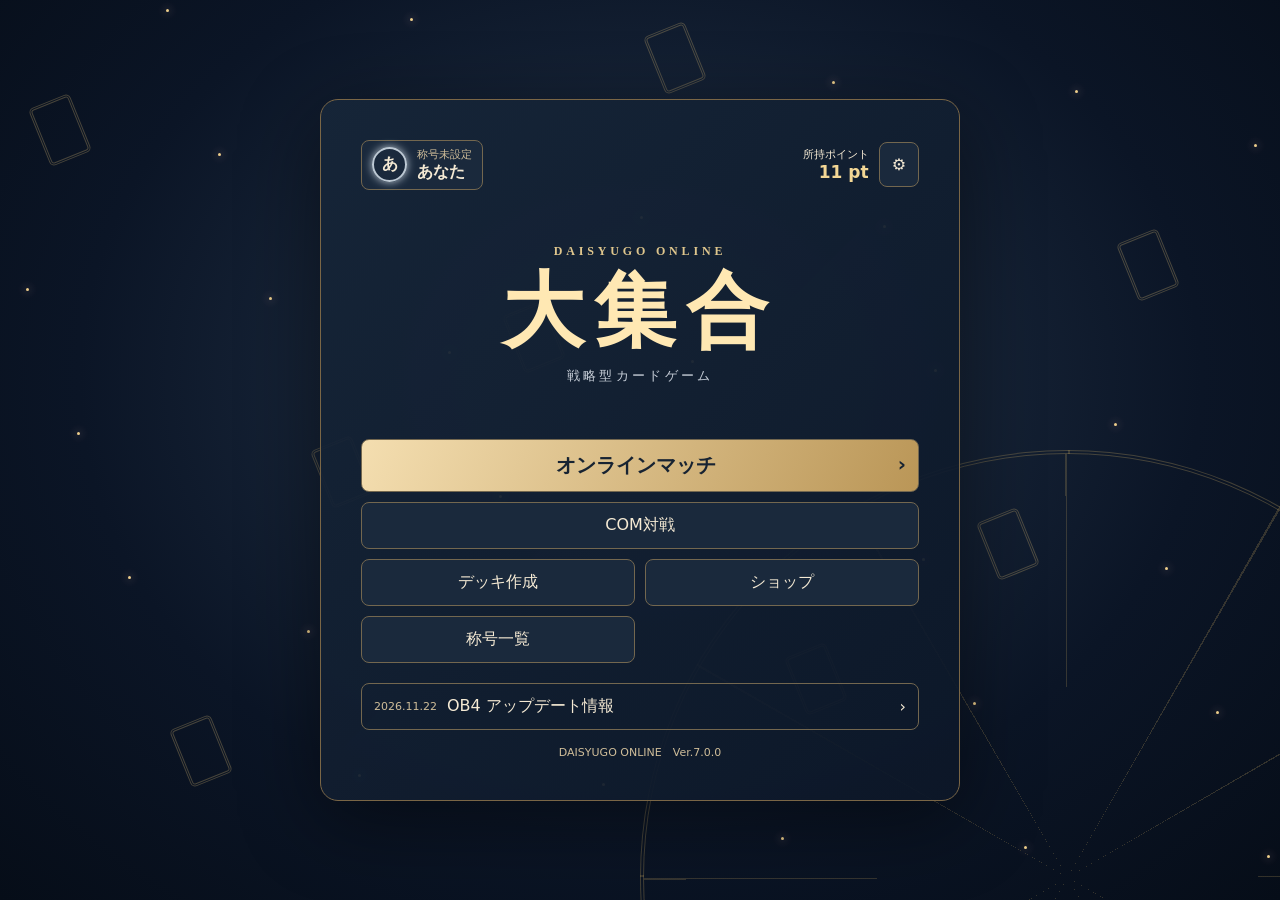
==== commit d440977c: "Add files via upload" ====
--- a/index.html
+++ b/index.html
@@ -151,34 +151,39 @@
 #madokaModal #madokaAddBtn{position:relative;z-index:6;pointer-events:auto;touch-action:manipulation;cursor:pointer}
 </style>
 
-<link rel="stylesheet" href="./effects/allmight-effect.css">
-
-<link rel="stylesheet" href="./effects/naruhodo-effect.css">
-
-<link rel="stylesheet" href="./effects/hoshino-ai-effect.css">
-
-<link rel="stylesheet" href="./effects/nergigante-effect.css">
-
-<link rel="stylesheet" href="./effects/madara-effect.css">
-<link rel="stylesheet" href="./effects/unified-ui.css?v=lemon-chain-v1"><link rel="stylesheet" href="./effects/shop.css?v=ten-cards-login-20261115"><link rel="stylesheet" href="./effects/arceus-entry.css"><link rel="stylesheet" href="./effects/homura-surt.css?v=20261113"><link rel="stylesheet" href="./effects/conan.css">
-</head><body><audio id="nergiganteStageSound" preload="auto" src="./effects/assets/nergigante-audio.m4a"></audio><div id="mainMenu" class="menu-screen" role="dialog" aria-modal="true" aria-label="メインメニュー"><div class="menu-box"><h1 class="menu-title">大集合</h1><p class="menu-subtitle">戦略型カードゲーム</p><div class="player-profile" style="margin:18px 0 16px;text-align:left"><label for="playerNameInput" style="display:block;margin-bottom:7px;font-size:13px;color:#c7d5e5">プレイヤー名</label><input id="playerNameInput" type="text" maxlength="20" autocomplete="nickname" placeholder="プレイヤー名を入力" style="box-sizing:border-box;width:100%;padding:12px;border-radius:9px;border:1px solid #52667e;background:#0d1724;color:#edf3fa;font:inherit"><div style="display:flex;align-items:center;gap:10px;margin-top:9px"><button type="button" id="savePlayerNameBtn" class="menu-option" style="flex:0 0 auto;padding:9px 14px">名前を保存</button><span id="playerSaveStatus" role="status" style="font-size:12px;color:#9bb0c8">このブラウザに保存されます</span></div></div><div class="menu-options"><button type="button" class="menu-option" id="menuDeckBtn">デッキ作成</button><button type="button" class="menu-option primary" id="menuSoloBtn">1人用ゲーム開始</button><button type="button" class="menu-option" id="menuOnlineBtn">オンラインマッチ</button><button type="button" class="menu-option" id="menuOnline4Btn">オンラインマッチ（4人）</button><button type="button" class="menu-option" id="menuTitlesBtn">称号確認</button><button type="button" class="menu-option" id="menuShopBtn">ショップ</button><button type="button" class="menu-option" id="menuOptionsBtn">オプション</button></div><p class="menu-wallet">所持ポイント <strong data-shop-balance>0 pt</strong></p><p class="menu-footer">称号はゲーム終了時に進捗が反映され、獲得後に設定できます</p></div></div><div id="optionsOverlay" class="deck-overlay" aria-hidden="true"><section class="deck-dialog" role="dialog" aria-modal="true" aria-labelledby="optionsTitle" style="max-width:440px"><div class="deck-head"><label style="display:flex;align-items:center;gap:7px;font-size:13px;color:var(--muted)">COMの強さ <select id="cpuDifficulty" style="background:#111a26;color:#edf3fa;border:1px solid #52667e;border-radius:8px;padding:9px"><option value="weak">弱い</option><option value="normal" selected>普通</option><option value="strong">強い</option><option value="strongest">最強</option><option value="komatsungo">V0.4（先読みAI）</option></select></label><h2 id="optionsTitle" style="margin:0">オプション</h2><button type="button" id="optionsClose">閉じる ✕</button></div><div style="display:flex;align-items:center;justify-content:space-between;gap:16px;padding:18px 4px"><div><strong>BGM</strong><p class="muted" style="margin:5px 0 0;font-size:13px">ゲーム中のBGMのオン／オフ</p></div><label style="display:flex;align-items:center;gap:8px"><input id="bgmToggle" type="checkbox" checked style="width:20px;height:20px"><span id="bgmToggleLabel">オン</span></label></div><p class="muted" style="font-size:12px">オフにすると「51 Last is Doon!」「63 Wicked Spirit」の再生を停止します。</p></section></div><header><div><h1>大集合</h1><small>3人対戦カードゲーム｜数字・BPテスト版</small></div><div class="actions"><button id="returnMenuBtn" type="button">メニューに戻る</button><button id="fieldStatusBtn" type="button">場の状態を確認</button><button id="newGame">新しいゲーム</button></div></header><main><section class="maincol"><div class="panel"><div class="toprow"><strong>プレイヤー状況</strong><span class="tag" id="turnTag">準備中</span></div><div class="players" id="players"></div></div><div class="panel"><div class="toprow"><strong>場</strong><span class="tag" id="stateTag">通常状態</span></div><div class="field" id="field"><div class="field-label">場は空です。フォロワーを出せます。</div></div><div class="notice" id="notice"></div><div id="neitoPanel" style="display:none;margin-top:10px;padding:12px;border:1px solid #d5b56b;border-radius:12px;background:#101923"><strong id="restrictionTitle">ネートの効果処理</strong><p id="restrictionDescription" style="margin:6px 0 10px;font-size:13px;color:#d5dfeb">禁止する数字を1〜7から1つ選び、「効果処理」ボタンを押してください。選択するまでゲームは進行しません。</p><div id="neitoNumbers" class="actions"></div><p style="margin:10px 0 0"><button id="neitoDoneBtn" class="primary" type="button" disabled>効果処理</button></p></div></div><div class="panel"><div class="toprow"><strong>自分の手札</strong><span class="tag" id="handCount">0枚</span></div><div class="panel" id="sunrakuPanel" style="display:none;margin:10px 0;border:1px solid #d5a83a"><strong id="sunrakuTitle">サンラクの効果</strong><p id="sunrakuDescription" class="muted">手札のフォロワー3枚を山札に戻すか選択してください。</p><div id="sunrakuChoices" class="actions"><button id="sunrakuReturnBtn" type="button" class="primary">フォロワー3枚を戻して数字+4</button><button id="sunrakuSkipBtn" type="button">戻さずに出す</button></div><div id="sunrakuPickList" class="actions" style="display:none;flex-wrap:wrap"></div><div class="actions"><button id="sunrakuConfirmBtn" type="button" class="primary" style="display:none" disabled>選択した3枚を戻して出す</button><button id="sunrakuCancelBtn" type="button" style="display:none">戻る</button></div></div><div class="hand" id="hand"></div><div class="actions" style="margin:4px 0 8px"><button id="sortHandBtn" type="button" title="手札を数字の小さい順に並べ替える">手札を数字の低い順に並べ替え</button></div><div class="actions"><button class="primary" id="playBtn" disabled>選択したフォロワーを出す</button><button id="passBtn">パス</button><button id="spellBtn" disabled>選択スペルを同時使用</button><button id="effectDoneBtn" class="primary" style="display:none" type="button">効果処理完了・次のプレイヤーへ</button><button id="godzillaSkipBtn" style="display:none" type="button">破壊せずに次のプレイヤーへ</button></div><p class="muted" style="font-size:12px">カードをタップして選択。実装済みのカード効果が有効です。スペルはフォロワーと同時に使用できます。</p><div class="hand-preview" id="handPreview"></div></div></section><aside class="sidecol"><div class="panel"><div class="toprow"><strong>ゲームログ</strong><span class="tag" id="deckCount">山札</span></div><div class="log" id="log"></div></div></aside></main><div id="deckOverlay" class="deck-overlay" aria-hidden="true"><section class="deck-dialog" role="dialog" aria-modal="true" aria-labelledby="deckTitle"><div class="deck-head"><div><h2 id="deckTitle" style="margin:0">自分のデッキ作成</h2><small>保存したデッキは、このブラウザ内に保存されます。</small></div><button type="button" id="deckClose">閉じる ✕</button></div><p class="muted">数字1〜7：各4枚／L：2枚／スペル：5枚。カード名の重複はできません。合計35枚で保存できます。デッキは最大6個まで保存できます。</p><div class="deck-actions" style="align-items:center;margin:10px 0"><label for="deckSlotSelect">保存スロット</label><select id="deckSlotSelect" style="background:#111a26;color:#edf3fa;border:1px solid #52667e;border-radius:8px;padding:9px;max-width:100%"><option value="1">デッキ1</option><option value="2">デッキ2</option><option value="3">デッキ3</option><option value="4">デッキ4</option><option value="5">デッキ5</option><option value="6">デッキ6</option></select><label for="deckNameInput">デッキ名</label><input id="deckNameInput" maxlength="24" placeholder="例：バランス型" style="background:#111a26;color:#edf3fa;border:1px solid #52667e;border-radius:8px;padding:9px;min-width:130px;flex:1"><button type="button" id="deckLoadSlot">選択デッキを読み込む</button><button type="button" id="deckDeleteSlot">このデッキを削除</button></div><div id="deckGroups" class="deck-groups"></div><div id="deckStatus" class="deck-status">デッキを選択してください。</div><div class="deck-actions"><button type="button" id="deckSave" class="primary">選択スロットに保存</button><button type="button" id="deckReset">初期デッキを表示</button></div></section></div><div id="graveModal" class="grave-modal" aria-hidden="true" onclick="if(event.target===this)closeGraveyard()"><div class="grave-dialog" role="dialog" aria-modal="true" aria-labelledby="graveTitle"><div class="grave-head"><strong id="graveTitle">墓地</strong><button type="button" onclick="closeGraveyard()" aria-label="閉じる">閉じる ✕</button></div><div id="graveSummary" class="grave-summary"></div><div id="graveList" class="grave-list"></div></div></div><div id="madokaModal" class="grave-modal" aria-hidden="true"><div class="grave-dialog madoka-dialog" role="dialog" aria-modal="true" aria-labelledby="madokaTitle"><div class="grave-head"><strong id="madokaTitle">鹿目まどか：山札から魔種族フォロワーを選択</strong></div><div id="madokaSummary" class="grave-summary"></div><div class="ribbon-pick-layout" id="ribbonPickLayout"><div id="madokaList" class="grave-list"></div><aside id="ribbonDetail" class="ribbon-detail"><div class="muted">墓地のカードを選択すると、ここに詳細が表示されます。</div></aside></div><div style="padding:0 16px 14px;color:#c5d1df;font-size:12px">選択したカードを確認し、「手札に加える」を押してください。<div style="margin-top:10px"><button id="madokaAddBtn" class="primary" type="button" disabled onclick="confirmMadokaPick()">手札に加える</button> <button id="weskerSkipBtn" type="button" style="display:none;margin-left:8px" onclick="skipWeskerPick()">今回は回収しない</button></div></div></div></div><div id="cureLemonadeModal" class="grave-modal" aria-hidden="true"><div class="grave-dialog" role="dialog" aria-modal="true" aria-labelledby="cureLemonadeTitle"><div class="grave-head"><strong id="cureLemonadeTitle">キュアレモネード：禁止する数字を2つ選択</strong></div><div id="cureLemonadeSummary" class="grave-summary">1〜7から重複しない数字を2つ選んでください。</div><div id="cureLemonadeNumbers" style="display:grid;grid-template-columns:repeat(4,minmax(0,1fr));gap:10px;padding:0 16px 16px"></div><div style="padding:0 16px 16px"><button id="cureLemonadeConfirm" class="primary" type="button" disabled>この2つの数字で確定</button></div></div></div><div id="cardZoomModal" class="card-zoom-modal" aria-hidden="true" onclick="if(event.target===this)closeCardZoom()"><button class="card-zoom-close" type="button" onclick="closeCardZoom()">閉じる ✕</button><div class="card-zoom-dialog" id="cardZoomDialog"></div></div><audio id="gameBgm1" preload="auto" loop src="./effects/assets/solo-1-quiet.mp3" volume="0.2"></audio><audio id="gameBgm2" preload="auto" loop src="./effects/assets/solo-2-quiet.mp3" volume="0.2"></audio><audio id="roxasBgm" preload="auto" src="./effects/assets/roxas-bgm.mp3"></audio>
+<link rel="stylesheet" href="./effects1/allmight-effect.css">
+
+<link rel="stylesheet" href="./effects1/naruhodo-effect.css">
+
+<link rel="stylesheet" href="./effects1/hoshino-ai-effect.css?v=scene25">
+
+<link rel="stylesheet" href="./effects1/nergigante-effect.css">
+
+<link rel="stylesheet" href="./effects1/madara-effect.css?v=mobile24b">
+<link rel="stylesheet" href="./effects1/unified-ui.css?v=hand22"><link rel="stylesheet" href="./effects1/shop.css?v=ten-cards-login-20261115"><link rel="stylesheet" href="./effects1/arceus-entry.css?v=audio14"><link rel="stylesheet" href="./effects1/homura-surt.css?v=20261113"><link rel="preload" as="image" href="./effects1/kogoro-sleeping.jpg"><link rel="preload" as="image" href="./effects1/hoshino-ai-stage.jpg"><link rel="stylesheet" href="./effects1/conan.css?v=scene25">
+<link rel="stylesheet" href="./effects1/lobby.css"><link rel="stylesheet" href="./effects1/gas-entry.css?v=long-cloud"><link rel="stylesheet" href="./effects1/tanjiro-entry.css?v=scene27"><link rel="preload" as="image" href="./effects1/zenmai.jpg"><link rel="preload" as="image" href="./effects1/tomodachi.jpg"><link rel="preload" as="image" href="./effects1/sano-manjirou-entry.jpg"><link rel="preload" as="image" href="./effects1/madoka-entry.jpg"><link rel="preload" as="image" href="./effects1/naruhodo-objection.png"><link rel="preload" as="image" href="./effects1/madara-sharingan.png"><link rel="preload" as="image" href="./effects1/light-yagami-entry.jpg"><link rel="preload" as="image" href="./effects1/light-yagami-failed.jpg"><link rel="preload" as="image" href="./effects1/kumagawa-entry.jpg"><link rel="preload" as="image" href="./effects1/hinokami-fire.jpg"><link rel="preload" as="image" href="./effects1/hinokami-kagura.png"><link rel="preload" as="image" href="./effects1/hinokami-hekira.png"><link rel="preload" as="image" href="./effects1/doctor-doom-entry.jpg"></head><body><audio id="nergiganteStageSound" preload="auto" src="./effects1/nergigante-audio.mp3"></audio><div id="mainMenu" class="menu-screen" role="dialog" aria-modal="true" aria-label="メインメニュー"><div class="lobby-art" aria-hidden="true"><i></i></div><div class="lobby">
+<div class="lobby-bar"><button id="openProfile" aria-label="プロフィールを開く"><b id="avatar"></b><span><small id="lobbyTitle"></small><strong id="lobbyName"></strong></span></button><span class="wallet">所持ポイント <strong data-shop-balance>0 pt</strong></span><button id="menuOptionsBtn" aria-label="オプション">⚙</button></div>
+<div class="lobby-hero"><p>DAISYUGO ONLINE</p><h1>大集合</h1><small>戦略型カードゲーム</small></div>
+<section class="lobby-actions"><button id="openMatches">オンラインマッチ <span>›</span></button><button id="menuSoloBtn">COM対戦</button><button id="menuDeckBtn">デッキ作成</button><button id="menuShopBtn">ショップ</button><button id="menuTitlesBtn">称号一覧</button></section>
+<button class="news" id="openNews"><small>2026.11.22</small> OB4 アップデート情報 <span>›</span></button><footer>DAISYUGO ONLINE　Ver.7.0.0</footer>
+<section class="lobby-panel" id="matchPanel" hidden><h2>オンラインマッチ</h2><p>対戦人数を選択</p><button id="menuOnlineBtn">3人対戦</button><button id="menuOnline4Btn">4人対戦</button><button data-back>戻る</button></section>
+<section class="lobby-panel" id="profilePanel" hidden><h2>プロフィール</h2><div class="player-profile" style="margin:18px 0 16px;text-align:left"><label for="playerNameInput" style="display:block;margin-bottom:7px;font-size:13px;color:#c7d5e5">プレイヤー名</label><input id="playerNameInput" type="text" maxlength="20" autocomplete="nickname" placeholder="プレイヤー名を入力" style="box-sizing:border-box;width:100%;padding:12px;border-radius:9px;border:1px solid #52667e;background:#0d1724;color:#edf3fa;font:inherit"><div style="display:flex;align-items:center;gap:10px;margin-top:9px"><button type="button" id="savePlayerNameBtn" class="menu-option" style="flex:0 0 auto;padding:9px 14px">名前を保存</button><span id="playerSaveStatus" role="status" style="font-size:12px;color:#9bb0c8">このブラウザに保存されます</span></div></div><label>プロフィール枠 <select id="profileFrame"></select></label><button id="profileOptions">オプション</button><button data-back>戻る</button></section>
+<section class="lobby-panel" id="newsPanel" hidden><h2>OB4 アップデート情報</h2><p>2026年11月22日（日）配信</p><ul><li>メインメニューを刷新</li><li>フグ田サザエ、キュアレモネード、ルーファウスの演出を追加</li><li>新カード14枚、ショップカード3枚、称号20個を追加</li><li>毎日のログインでショップポイントを1 pt獲得</li></ul><button data-back>戻る</button></section></div></div><div id="optionsOverlay" class="deck-overlay" aria-hidden="true"><section class="deck-dialog" role="dialog" aria-modal="true" aria-labelledby="optionsTitle" style="max-width:440px"><div class="deck-head"><label style="display:flex;align-items:center;gap:7px;font-size:13px;color:var(--muted)">COMの強さ <select id="cpuDifficulty" style="background:#111a26;color:#edf3fa;border:1px solid #52667e;border-radius:8px;padding:9px"><option value="weak">弱い</option><option value="normal" selected>普通</option><option value="strong">強い</option><option value="strongest">最強</option><option value="doom05">V0.5（6デッキ戦略AI）</option><option value="komatsungo">V0.4（先読みAI）</option></select></label><h2 id="optionsTitle" style="margin:0">オプション</h2><button type="button" id="optionsClose">閉じる ✕</button></div><div style="display:flex;align-items:center;justify-content:space-between;gap:16px;padding:18px 4px"><div><strong>BGM</strong><p class="muted" style="margin:5px 0 0;font-size:13px">ゲーム中のBGMのオン／オフ</p></div><label style="display:flex;align-items:center;gap:8px"><input id="bgmToggle" type="checkbox" checked style="width:20px;height:20px"><span id="bgmToggleLabel">オン</span></label></div><p class="muted" style="font-size:12px">オフにすると「51 Last is Doon!」「63 Wicked Spirit」の再生を停止します。</p></section></div><header><div><h1>大集合</h1><small>3人対戦カードゲーム｜数字・BPテスト版</small></div><div class="actions"><button id="returnMenuBtn" type="button">メニューに戻る</button><button id="fieldStatusBtn" type="button">場の状態を確認</button><button id="newGame">新しいゲーム</button></div></header><main><section class="maincol"><div class="panel"><div class="toprow"><strong>プレイヤー状況</strong><span class="tag" id="turnTag">準備中</span></div><div class="players" id="players"></div></div><div class="panel"><div class="toprow"><strong>場</strong><span class="tag" id="stateTag">通常状態</span></div><div class="field" id="field"><div class="field-label">場は空です。フォロワーを出せます。</div></div><div class="notice" id="notice"></div><div id="neitoPanel" style="display:none;margin-top:10px;padding:12px;border:1px solid #d5b56b;border-radius:12px;background:#101923"><strong id="restrictionTitle">ネートの効果処理</strong><p id="restrictionDescription" style="margin:6px 0 10px;font-size:13px;color:#d5dfeb">禁止する数字を1〜7から1つ選び、「効果処理」ボタンを押してください。選択するまでゲームは進行しません。</p><div id="neitoNumbers" class="actions"></div><p style="margin:10px 0 0"><button id="neitoDoneBtn" class="primary" type="button" disabled>効果処理</button></p></div></div><div class="panel"><div class="toprow"><strong>自分の手札</strong><span class="tag" id="handCount">0枚</span></div><div class="panel" id="sunrakuPanel" style="display:none;margin:10px 0;border:1px solid #d5a83a"><strong id="sunrakuTitle">サンラクの効果</strong><p id="sunrakuDescription" class="muted">手札のフォロワー3枚を山札に戻すか選択してください。</p><div id="sunrakuChoices" class="actions"><button id="sunrakuReturnBtn" type="button" class="primary">フォロワー3枚を戻して数字+4</button><button id="sunrakuSkipBtn" type="button">戻さずに出す</button></div><div id="sunrakuPickList" class="actions" style="display:none;flex-wrap:wrap"></div><div class="actions"><button id="sunrakuConfirmBtn" type="button" class="primary" style="display:none" disabled>選択した3枚を戻して出す</button><button id="sunrakuCancelBtn" type="button" style="display:none">戻る</button></div></div><div class="hand" id="hand"></div><div class="hand-play-actions"><button class="primary" id="playBtn" disabled>選択したフォロワーを出す</button><button id="sortHandBtn" type="button" title="手札を数字の小さい順に並べ替える">手札を数字の低い順に並べ替え</button><button id="passBtn">パス</button></div><div class="actions"><button id="spellBtn" disabled>選択スペルを同時使用</button><button id="effectDoneBtn" class="primary" style="display:none" type="button">効果処理完了・次のプレイヤーへ</button><button id="godzillaSkipBtn" style="display:none" type="button">破壊せずに次のプレイヤーへ</button></div><p class="muted" style="font-size:12px">カードをタップして選択。実装済みのカード効果が有効です。スペルはフォロワーと同時に使用できます。</p><div class="hand-preview" id="handPreview"></div></div></section><aside class="sidecol"><div class="panel"><div class="toprow"><strong>ゲームログ</strong><span class="tag" id="deckCount">山札</span></div><div class="log" id="log"></div></div></aside></main><div id="deckOverlay" class="deck-overlay" aria-hidden="true"><section class="deck-dialog" role="dialog" aria-modal="true" aria-labelledby="deckTitle"><div class="deck-head"><div><h2 id="deckTitle" style="margin:0">自分のデッキ作成</h2><small>保存したデッキは、このブラウザ内に保存されます。</small></div><button type="button" id="deckClose">閉じる ✕</button></div><p class="muted">数字1〜7：各4枚／L：2枚／スペル：5枚。カード名の重複はできません。合計35枚で保存できます。デッキは最大6個まで保存できます。</p><div class="deck-actions" style="align-items:center;margin:10px 0"><label for="deckSlotSelect">保存スロット</label><select id="deckSlotSelect" style="background:#111a26;color:#edf3fa;border:1px solid #52667e;border-radius:8px;padding:9px;max-width:100%"><option value="1">デッキ1</option><option value="2">デッキ2</option><option value="3">デッキ3</option><option value="4">デッキ4</option><option value="5">デッキ5</option><option value="6">デッキ6</option></select><label for="deckNameInput">デッキ名</label><input id="deckNameInput" maxlength="24" placeholder="例：バランス型" style="background:#111a26;color:#edf3fa;border:1px solid #52667e;border-radius:8px;padding:9px;min-width:130px;flex:1"><button type="button" id="deckLoadSlot">選択デッキを読み込む</button><button type="button" id="deckDeleteSlot">このデッキを削除</button></div><div id="deckGroups" class="deck-groups"></div><div id="deckStatus" class="deck-status">デッキを選択してください。</div><div class="deck-actions"><button type="button" id="deckSave" class="primary">選択スロットに保存</button><button type="button" id="deckReset">初期デッキを表示</button></div></section></div><div id="graveModal" class="grave-modal" aria-hidden="true" onclick="if(event.target===this)closeGraveyard()"><div class="grave-dialog" role="dialog" aria-modal="true" aria-labelledby="graveTitle"><div class="grave-head"><strong id="graveTitle">墓地</strong><button type="button" onclick="closeGraveyard()" aria-label="閉じる">閉じる ✕</button></div><div id="graveSummary" class="grave-summary"></div><div id="graveList" class="grave-list"></div></div></div><div id="madokaModal" class="grave-modal" aria-hidden="true"><div class="grave-dialog madoka-dialog" role="dialog" aria-modal="true" aria-labelledby="madokaTitle"><div class="grave-head"><strong id="madokaTitle">鹿目まどか：山札から魔種族フォロワーを選択</strong></div><div id="madokaSummary" class="grave-summary"></div><div class="ribbon-pick-layout" id="ribbonPickLayout"><div id="madokaList" class="grave-list"></div><aside id="ribbonDetail" class="ribbon-detail"><div class="muted">墓地のカードを選択すると、ここに詳細が表示されます。</div></aside></div><div style="padding:0 16px 14px;color:#c5d1df;font-size:12px">選択したカードを確認し、「手札に加える」を押してください。<div style="margin-top:10px"><button id="madokaAddBtn" class="primary" type="button" disabled onclick="confirmMadokaPick()">手札に加える</button> <button id="weskerSkipBtn" type="button" style="display:none;margin-left:8px" onclick="skipWeskerPick()">今回は回収しない</button></div></div></div></div><div id="cureLemonadeModal" class="grave-modal" aria-hidden="true"><div class="grave-dialog" role="dialog" aria-modal="true" aria-labelledby="cureLemonadeTitle"><div class="grave-head"><strong id="cureLemonadeTitle">キュアレモネード：禁止する数字を2つ選択</strong></div><div id="cureLemonadeSummary" class="grave-summary">1〜7から重複しない数字を2つ選んでください。</div><div id="cureLemonadeNumbers" style="display:grid;grid-template-columns:repeat(4,minmax(0,1fr));gap:10px;padding:0 16px 16px"></div><div style="padding:0 16px 16px"><button id="cureLemonadeConfirm" class="primary" type="button" disabled>この2つの数字で確定</button></div></div></div><div id="cardZoomModal" class="card-zoom-modal" aria-hidden="true" onclick="if(event.target===this)closeCardZoom()"><button class="card-zoom-close" type="button" onclick="closeCardZoom()">閉じる ✕</button><div class="card-zoom-dialog" id="cardZoomDialog"></div></div><audio id="gameBgm1" preload="auto" loop src="./effects1/wicked-spirit.mp3?v=half" volume="0.2"></audio><audio id="gameBgm2" preload="auto" loop src="./effects1/solo-empty.mp3" volume="0.2"></audio>
 <div id="fieldStatusOverlay" class="overlay" aria-hidden="true" style="display:none;position:fixed;inset:0;z-index:120;background:rgba(0,0,0,.78);padding:18px;overflow:auto;align-items:center;justify-content:center"><div style="width:min(760px,100%);max-height:90vh;overflow:auto;background:#111b29;border:1px solid #40536b;border-radius:16px;padding:20px;color:#e8eef7"><div style="display:flex;justify-content:space-between;align-items:center;gap:12px"><h2 style="margin:0">場の状態・発動中の効果</h2><button id="fieldStatusClose" type="button">閉じる</button></div><div id="fieldStatusContent" style="margin-top:14px"></div></div></div>
-<script src="./effects/reliable-audio.js?v=20261112-audio2"></script><script src="./effects/card-catalog.js?v=doom-draw-20261121"></script>
-<script src="./effects/online-card-list.js?v=ward-conan-20261121"></script>
-
-<script src="./effects/hulk-entry.js"></script>
-<script src="./effects/madoka-entry.js"></script><script src="./effects/ava-entry.js?v=20261113-effects"></script><script src="./effects/luxord-entry.js"></script><script src="./effects/arceus-entry.js"></script><script src="./effects/sano-entry.js?v=20261113-effects"></script><script src="./effects/light-entry.js"></script><script src="./effects/doom-entry.js"></script>
-<script src="./effects/zoma-entry.js?v=20261112-audio2"></script>
-<script src="./effects/tomodachi-entry.js?v=20261112-audio2"></script>
-<script src="./effects/unified-ui.js"></script><script src="./effects/game-engine.js?v=conan-intro-1"></script><script src="./effects/drag-turn.js"></script><div id="initialLeadModal" style="display:none;position:fixed;inset:0;z-index:10000;background:rgba(0,0,0,.82);align-items:center;justify-content:center;padding:16px;box-sizing:border-box"><section style="width:min(560px,100%);max-height:90vh;overflow:auto;background:#172231;border:1px solid #52667e;border-radius:16px;padding:20px;box-sizing:border-box;color:#edf3fa"><h2 style="margin:0 0 8px">先攻決定：フォロワーを1枚選択</h2><p style="color:#c7d5e5;font-size:14px;line-height:1.6">手札から先攻決定に使うフォロワーを1枚選んでください。各COMもそれぞれ1枚を選びます。選んだカードは比較後に墓地へ置かれます。</p><div id="initialLeadChoices" style="display:grid;gap:8px"></div><button id="initialLeadConfirm" type="button" class="primary" disabled style="margin-top:14px;width:100%;padding:12px">このカードで先攻を決定</button></section></div><style>.initial-lead-card{display:flex;flex-direction:column;align-items:flex-start;gap:5px;text-align:left;padding:12px;border:1px solid #52667e;border-radius:10px;background:#101923;color:#edf3fa;cursor:pointer}.initial-lead-card span{font-size:12px;color:#c7d5e5}.initial-lead-card.primary{border-color:#e7bd55;background:#263347;box-shadow:0 0 0 1px #e7bd55}</style><script>bindInitialLeadControls();</script><div id="titlesModal" hidden style="display:none;position:fixed;inset:0;z-index:10050;background:#0b1220;overflow:auto;padding:24px 16px;box-sizing:border-box" role="dialog" aria-modal="true" aria-label="称号一覧"><section style="width:min(900px,100%);min-height:calc(100vh - 48px);margin:0 auto;background:#172334;color:#edf3fa;border:1px solid #52667e;border-radius:16px;padding:24px;box-sizing:border-box"><div style="display:flex;justify-content:space-between;align-items:center;gap:12px"><h2 style="margin:0">称号一覧</h2><button type="button" id="closeTitlesBtn" class="menu-option" style="padding:8px 12px">メニューに戻る</button></div><p style="color:#b9c9dc;font-size:13px">進捗はゲーム終了時に反映されます。獲得済みの称号から1つ選べます。</p><div id="titlesList"></div><p id="titleSaveStatus" style="font-size:13px;color:#9bb0c8"></p></section></div><audio id="allMightEffectSound" preload="auto" src="./effects/assets/allmight-audio.mp3"></audio><div id="allMightEffectOverlay" aria-hidden="true"><div class="allmight-effect-message">私が来た！</div></div><audio id="naruhodoObjectionSound" preload="auto" src="./effects/assets/naruhodo-audio.m4a"></audio><div id="naruhodoObjectionOverlay" aria-hidden="true"><img alt="異議あり！" src="./effects/assets/naruhodo-objection.png"></div><script>
-prepareAllMightEffectSound();
-</script>
+<script src="./effects1/reliable-audio.js?v=scene27b"></script><script src="./effects1/card-catalog.js?v=ob4-menu-1"></script>
+<script src="./effects1/online-card-list.js?v=ward-conan-20261121"></script>
+
+<script src="./effects1/hulk-entry.js?v=scene27b"></script>
+<script src="./effects1/madoka-entry.js?v=repair19"></script><script src="./effects1/ava-entry.js?v=20261113-effects"></script><script src="./effects1/luxord-entry.js?v=media23"></script><script src="./effects1/arceus-entry.js?v=audio14"></script><script src="./effects1/sano-entry.js?v=pc17"></script><script src="./effects1/light-entry.js?v=media23"></script><script src="./effects1/doom-entry.js?v=scene27b"></script>
+<script src="./effects1/zoma-entry.js?v=media15"></script>
+<script src="./effects1/tomodachi-entry.js?v=tomo16"></script>
+<script src="./effects1/gas-entry.js?v=scene27b"></script><script src="./effects1/tanjiro-entry.js?v=scene27"></script><script src="./effects1/zenmai-entry.js?v=media15"></script><script src="./effects1/unified-ui.js?v=match18"></script><script src="./effects1/strategy05.js?v=6decks1"></script><script src="./effects1/game-engine.js?v=6decks1"></script><script src="./effects1/drag-turn.js"></script><div id="initialLeadModal" style="display:none;position:fixed;inset:0;z-index:10000;background:rgba(0,0,0,.82);align-items:center;justify-content:center;padding:16px;box-sizing:border-box"><section style="width:min(560px,100%);max-height:90vh;overflow:auto;background:#172231;border:1px solid #52667e;border-radius:16px;padding:20px;box-sizing:border-box;color:#edf3fa"><h2 style="margin:0 0 8px">先攻決定：フォロワーを1枚選択</h2><p style="color:#c7d5e5;font-size:14px;line-height:1.6">手札から先攻決定に使うフォロワーを1枚選んでください。各COMもそれぞれ1枚を選びます。選んだカードは比較後に墓地へ置かれます。</p><div id="initialLeadChoices" style="display:grid;gap:8px"></div><button id="initialLeadConfirm" type="button" class="primary" disabled style="margin-top:14px;width:100%;padding:12px">このカードで先攻を決定</button></section></div><style>.initial-lead-card{display:flex;flex-direction:column;align-items:flex-start;gap:5px;text-align:left;padding:12px;border:1px solid #52667e;border-radius:10px;background:#101923;color:#edf3fa;cursor:pointer}.initial-lead-card span{font-size:12px;color:#c7d5e5}.initial-lead-card.primary{border-color:#e7bd55;background:#263347;box-shadow:0 0 0 1px #e7bd55}</style><script>bindInitialLeadControls();</script><div id="titlesModal" hidden style="display:none;position:fixed;inset:0;z-index:10050;background:#0b1220;overflow:auto;padding:24px 16px;box-sizing:border-box" role="dialog" aria-modal="true" aria-label="称号一覧"><section style="width:min(900px,100%);min-height:calc(100vh - 48px);margin:0 auto;background:#172334;color:#edf3fa;border:1px solid #52667e;border-radius:16px;padding:24px;box-sizing:border-box"><div style="display:flex;justify-content:space-between;align-items:center;gap:12px"><h2 style="margin:0">称号一覧</h2><button type="button" id="closeTitlesBtn" class="menu-option" style="padding:8px 12px">メニューに戻る</button></div><p style="color:#b9c9dc;font-size:13px">進捗はゲーム終了時に反映されます。獲得済みの称号から1つ選べます。</p><div id="titlesList"></div><p id="titleSaveStatus" style="font-size:13px;color:#9bb0c8"></p></section></div><audio id="allMightEffectSound" preload="auto" src="./effects2/assets/allmight-audio.mp3?v=2"></audio><div id="allMightEffectOverlay" aria-hidden="true"><div class="allmight-effect-message">私が来た！</div></div><audio id="naruhodoObjectionSound" preload="auto" src="./effects1/naruhodo-audio.mp3"></audio><div id="naruhodoObjectionOverlay" aria-hidden="true"><img alt="異議あり！" src="./effects1/naruhodo-objection.png"></div>
 <div id="nergiganteThornStageOverlay" aria-hidden="true"></div>
-<div id="hoshinoAiStageOverlay" aria-hidden="true"><img alt="星野アイのステージ演出" src="./effects/assets/hoshino-ai-stage.jpg"></div><audio id="hoshinoAiStageSound" preload="auto" src="./effects/assets/hoshino-ai-audio.m4a"></audio>
-
-<div id="madaraSharinganStage" aria-hidden="true"><img alt="写輪眼の演出" src="./effects/assets/madara-sharingan.png"></div>
-<audio id="madaraSharinganSound" preload="auto" src="./effects/assets/madara-audio.m4a"></audio>
-<script src="./effects/daset-effect.js?v=20261113-effects"></script>
+<div id="hoshinoAiStageOverlay" aria-hidden="true"><img alt="星野アイのステージ演出" src="./effects1/hoshino-ai-stage.jpg"></div><audio id="hoshinoAiStageSound" preload="auto" src="./effects1/hoshino-ai-voice.mp3"></audio>
+
+<div id="madaraSharinganStage" aria-hidden="true"><img alt="写輪眼の演出" src="./effects1/madara-sharingan.png"></div>
+<audio id="madaraSharinganSound" preload="auto" src="./effects1/madara-audio.mp3"></audio>
+<script src="./effects1/daset-effect.js?v=20261113-effects"></script>
 
 <style id="onlineModeShellStyle">
 #onlineModeShell{position:fixed;inset:0;z-index:2000000;background:rgba(0,0,0,.94);display:none}
@@ -204,4 +209,4 @@
 })();
 </script>
 
-<div id="shopModal" class="shop-overlay" hidden role="dialog" aria-modal="true" aria-labelledby="shopTitle"><section class="shop-panel"><div class="shop-heading"><h2 id="shopTitle">カードショップ</h2><button id="closeShopBtn" class="menu-option" type="button">メニューに戻る</button></div><div class="shop-wallet"><span>所持ポイント</span><strong data-shop-balance>0 pt</strong><p id="shopSummary"></p></div><p class="shop-help" id="shopTestNotice" hidden style="color:#ffdd88;font-weight:bold">テスト用アカウント：9,999 pt（通常のポイント・購入履歴と別管理）</p><p class="shop-help">称号を1つ獲得するごとに <b>10 pt</b>。各称号の報酬は1回限りです。<br>ログインボーナスは1日1回1pt（日本時間0時切り替え）。<br>好きなカードを1枚ずつ購入でき、購入したカードはデッキ作成で使えます。<br>ポイント・購入カードは、このブラウザに保存されます。</p><div id="shopItems" class="shop-items"></div><div id="shopConfirm" hidden><p id="shopConfirmText"></p><button id="shopBuy" type="button" class="menu-option">ポイントを使って購入</button> <button id="shopCancel" type="button" class="menu-option">キャンセル</button></div><p id="shopStatus" role="status" aria-live="polite"></p></section></div><script src="./effects/shop-catalog.js?v=ward-conan-20261121"></script><script src="./effects/shop.js?v=ten-cards-login-20261115"></script><script src="./effects/hand-scroll.js?v=20261113"></script><script src="./effects/homura-surt.js?v=20261113"></script></body></html>+<div id="shopModal" class="shop-overlay" hidden role="dialog" aria-modal="true" aria-labelledby="shopTitle"><section class="shop-panel"><div class="shop-heading"><h2 id="shopTitle">カードショップ</h2><button id="closeShopBtn" class="menu-option" type="button">メニューに戻る</button></div><div class="shop-wallet"><span>所持ポイント</span><strong data-shop-balance>0 pt</strong><p id="shopSummary"></p></div><p class="shop-help" id="shopTestNotice" hidden style="color:#ffdd88;font-weight:bold">テスト用アカウント：9,999 pt（通常のポイント・購入履歴と別管理）</p><p class="shop-help">称号を1つ獲得するごとに <b>10 pt</b>。各称号の報酬は1回限りです。<br>ログインボーナスは1日1回1pt（日本時間0時切り替え）。<br>好きなカードを1枚ずつ購入でき、購入したカードはデッキ作成で使えます。<br>ポイント・購入カードは、このブラウザに保存されます。</p><div id="shopItems" class="shop-items"></div><div id="shopConfirm" hidden><p id="shopConfirmText"></p><button id="shopBuy" type="button" class="menu-option">ポイントを使って購入</button> <button id="shopCancel" type="button" class="menu-option">キャンセル</button></div><p id="shopStatus" role="status" aria-live="polite"></p></section></div><script src="./effects1/shop-catalog.js?v=ward-conan-20261121"></script><script src="./effects1/shop.js?v=repair19"></script><script src="./effects1/hand-scroll.js?v=20261113"></script><script src="./effects1/homura-surt.js?v=20261113"></script><audio id="menuTheme" preload="auto" loop src="./effects1/lobby-theme.mp3"></audio><script src="./effects1/lobby.js?v=media23"></script></body></html>
--- a/effects1/allmight-effect.css
+++ b/effects1/allmight-effect.css
@@ -0,0 +1,4 @@
+#allMightEffectOverlay{position:fixed;inset:0;z-index:20000;display:none;align-items:center;justify-content:center;background:rgba(0,0,0,.88);backdrop-filter:blur(5px);-webkit-backdrop-filter:blur(5px)}
+#allMightEffectOverlay.show{display:flex;animation:allMightEffectFade .18s ease-out}
+#allMightEffectOverlay .allmight-effect-message{font-weight:1000;font-size:clamp(3rem,13vw,10rem);letter-spacing:.08em;color:#fff;text-shadow:0 0 18px #f5c542,0 0 48px #e43b20;text-align:center;padding:20px}
+@keyframes allMightEffectFade{from{opacity:0}to{opacity:1}}
--- a/effects1/naruhodo-effect.css
+++ b/effects1/naruhodo-effect.css
@@ -0,0 +1,4 @@
+#naruhodoObjectionOverlay{position:fixed;inset:0;z-index:20001;display:none;align-items:center;justify-content:center;background:rgba(0,0,0,.86);backdrop-filter:blur(4px);-webkit-backdrop-filter:blur(4px)}
+#naruhodoObjectionOverlay.show{display:flex;animation:allMightEffectFade .12s ease-out}
+#naruhodoObjectionOverlay img{display:block;width:min(92vw,760px);max-height:82vh;object-fit:contain;filter:drop-shadow(0 8px 24px rgba(0,0,0,.55));animation:naruhodoObjectionPop .18s cubic-bezier(.2,.9,.25,1.2)}
+@keyframes naruhodoObjectionPop{from{transform:scale(.65) rotate(-3deg);opacity:0}to{transform:scale(1) rotate(0);opacity:1}}
--- a/effects1/hoshino-ai-effect.css
+++ b/effects1/hoshino-ai-effect.css
@@ -0,0 +1,7 @@
+#hoshinoAiStageOverlay{position:fixed;inset:0;z-index:1000012;display:none;align-items:center;justify-content:center;background:#000;overflow:hidden}
+#hoshinoAiStageOverlay.show{display:flex;animation:allMightEffectFade .12s ease-out}
+#hoshinoAiStageOverlay img{width:100%;height:100%;object-fit:cover;display:block}
+
+@media (orientation:portrait){
+  #hoshinoAiStageOverlay img{object-fit:contain}
+}
--- a/effects1/nergigante-effect.css
+++ b/effects1/nergigante-effect.css
@@ -0,0 +1,16 @@
+#nergiganteThornStageOverlay{position:fixed;inset:0;z-index:20003;display:none;overflow:hidden;pointer-events:none;isolation:isolate;background:radial-gradient(ellipse at center,rgba(22,12,28,.15),rgba(0,0,0,.9));}
+#nergiganteThornStageOverlay.show{display:block;animation:nergiganteStageFlash 4.3s ease-out both;}
+#nergiganteThornStageOverlay .impact-core{position:absolute;left:50%;top:50%;width:min(34vw,340px);height:min(34vw,340px);border-radius:50%;transform:translate(-50%,-50%) scale(.05);background:radial-gradient(circle,rgba(255,255,255,.98) 0 3%,rgba(255,226,255,.85) 5%,rgba(208,128,255,.48) 13%,rgba(30,12,42,.18) 42%,transparent 70%);filter:blur(2px);opacity:0;animation:nergiganteCore .78s cubic-bezier(.08,.7,.12,1) .28s both;}
+#nergiganteThornStageOverlay .shockwave{position:absolute;left:50%;top:50%;width:18vmin;height:18vmin;border:5px solid rgba(244,224,255,.95);border-radius:50%;box-shadow:0 0 18px 5px rgba(200,116,255,.8),inset 0 0 18px rgba(255,255,255,.65);transform:translate(-50%,-50%) scale(.05);opacity:0;animation:nergiganteWave .72s cubic-bezier(.08,.68,.16,1) var(--delay) both;}
+#nergiganteThornStageOverlay .shockwave:nth-child(3){border-width:2px;border-color:rgba(255,255,255,.95);animation-duration:.9s}
+#nergiganteThornStageOverlay .thorn{position:absolute;left:var(--x);top:var(--y);width:var(--w);height:var(--h);transform:translate(var(--dx),var(--dy)) rotate(var(--rot)) scale(.08);transform-origin:50% 50%;opacity:0;filter:drop-shadow(0 0 10px rgba(0,0,0,.98)) drop-shadow(0 0 5px rgba(172,94,220,.65));background:linear-gradient(100deg,#020204 0%,#101116 24%,#34313b 43%,#09090d 61%,#000 100%);clip-path:polygon(50% 0,61% 16%,100% 100%,54% 82%,0 100%,39% 17%);animation:nergiganteThornStrike .58s cubic-bezier(.06,.78,.12,1) var(--delay) both;}
+#nergiganteThornStageOverlay .thorn:after{content:"";position:absolute;inset:0;background:linear-gradient(110deg,transparent 34%,rgba(240,224,255,.65) 47%,transparent 57%);}
+#nergiganteThornStageOverlay .debris{position:absolute;left:var(--x);top:var(--y);width:var(--size);height:var(--size);background:linear-gradient(135deg,#c8b8d3 0%,#29232f 38%,#030305 75%);clip-path:polygon(50% 0,100% 38%,70% 100%,12% 78%,0 25%);opacity:0;filter:drop-shadow(0 0 5px #000);animation:nergiganteDebris .8s cubic-bezier(.12,.65,.2,1) var(--delay) both;}
+#nergiganteThornStageOverlay .flash{position:absolute;inset:-20%;background:radial-gradient(ellipse at center,rgba(255,255,255,.98),rgba(230,194,255,.62) 12%,rgba(255,255,255,.12) 32%,transparent 60%);opacity:0;animation:nergiganteFlash .48s ease-out .34s both;}
+@keyframes nergiganteThornStrike{0%{opacity:0;transform:translate(var(--dx),var(--dy)) rotate(var(--rot)) scale(.08)}12%{opacity:1}65%{opacity:1;transform:translate(0,0) rotate(var(--rot)) scale(1.18)}100%{opacity:.98;transform:translate(0,0) rotate(var(--rot)) scale(1)}}
+@keyframes nergiganteWave{0%{opacity:0;transform:translate(-50%,-50%) scale(.05)}12%{opacity:1}100%{opacity:0;transform:translate(-50%,-50%) scale(12)}}
+@keyframes nergiganteCore{0%{opacity:0;transform:translate(-50%,-50%) scale(.05)}22%{opacity:1}55%{opacity:.95;transform:translate(-50%,-50%) scale(2.5)}100%{opacity:0;transform:translate(-50%,-50%) scale(3.7)}}
+@keyframes nergiganteDebris{0%{opacity:0;transform:translate(0,0) rotate(0) scale(.2)}15%{opacity:1}100%{opacity:0;transform:translate(var(--tx),var(--ty)) rotate(var(--spin)) scale(1.2)}}
+@keyframes nergiganteFlash{0%{opacity:0}18%{opacity:1}100%{opacity:0}}
+@keyframes nergiganteStageFlash{0%{background:rgba(0,0,0,.98)}12%{background:rgba(10,5,16,.55)}26%{background:rgba(255,255,255,.22)}42%{background:rgba(5,3,9,.38)}100%{background:rgba(0,0,0,.88)}}
+@media(prefers-reduced-motion:reduce){#nergiganteThornStageOverlay *{animation-duration:.01ms!important}}
--- a/effects1/madara-effect.css
+++ b/effects1/madara-effect.css
@@ -0,0 +1,11 @@
+#madaraSharinganStage{position:fixed;inset:0;z-index:999999;display:none;align-items:center;justify-content:center;overflow:hidden;background:#050006;pointer-events:all;}
+#madaraSharinganStage.active{display:flex;animation:madaraStageFade .16s ease-out both;}
+#madaraSharinganStage img{width:100%;height:100%;object-fit:cover;object-position:center;animation:madaraEyeReveal 2s cubic-bezier(.12,.75,.18,1) both;filter:contrast(1.18) saturate(1.25);}
+#madaraSharinganStage:after{content:"";position:absolute;inset:0;background:radial-gradient(circle at center,transparent 18%,rgba(10,0,12,.18) 48%,rgba(0,0,0,.82) 100%);animation:madaraDarkPulse 2s ease-in-out both;pointer-events:none;}
+@keyframes madaraStageFade{from{opacity:0}to{opacity:1}}
+@keyframes madaraEyeReveal{0%{transform:scale(.38) rotate(-8deg);filter:brightness(2.4) contrast(1.6) saturate(1.8)}28%{transform:scale(1.12) rotate(2deg)}55%{transform:scale(1.02) rotate(-1deg)}100%{transform:scale(1.08) rotate(0);filter:brightness(.92) contrast(1.2) saturate(1.3)}}
+@keyframes madaraDarkPulse{0%,100%{opacity:.25}35%{opacity:.9}65%{opacity:.45}}
+
+@media (orientation:portrait){
+  #madaraSharinganStage img{object-fit:contain}
+}
--- a/effects1/unified-ui.css
+++ b/effects1/unified-ui.css
@@ -0,0 +1,205 @@
+/* The six supplied emblems, without their nameplates. */
+.card:has(>.tribe-icon){padding-bottom:48px!important}
+.tribe-icon{position:absolute;left:6px;bottom:5px;width:38px;height:38px;border-radius:50%;background-image:url('./tribe-icons.png');background-size:300% 200%;background-repeat:no-repeat;pointer-events:none}
+.tribe-0{background-position:0 0}.tribe-1{background-position:50% 0}.tribe-2{background-position:100% 0}.tribe-3{background-position:0 100%}.tribe-4{background-position:50% 100%}.tribe-5{background-position:100% 100%}
+#ribbonDetail{display:none!important}
+/* Every zone picker uses the Vibranium dialog and card grid dimensions. */
+:is(#classicPicker,#excelChoiceModal,#takinaPicker,#fatherPicker,#hoshinoAiPicker)>:first-child{width:min(850px,96vw)!important;max-width:850px!important;max-height:90vh!important;overflow:auto!important;border:1px solid #52667e!important;border-radius:14px!important;background:#172231!important;color:#edf3fa!important;padding:16px!important;box-sizing:border-box}
+:is(#madokaList,#classicCards,#excelChoiceCards,#takinaPickerList,#fatherCards,#hoshinoAiList,#sunrakuPickList,#initialLeadChoices){display:grid!important;grid-template-columns:repeat(auto-fill,minmax(145px,1fr))!important;gap:10px!important;align-content:start;padding:0 16px 16px!important}
+:is(#classicCards,#excelChoiceCards,#sunrakuPickList,#initialLeadChoices)>button{width:auto!important;padding:0!important;background:transparent!important;border-radius:11px!important;text-align:left}
+:is(#madokaList,#classicCards,#excelChoiceCards,#takinaPicker,#fatherCards,#hoshinoAiPicker,#sunrakuPickList,#initialLeadChoices) .card{width:100%!important;box-sizing:border-box;cursor:pointer;margin:0!important}
+:is(#neitoNumbers,#cureLemonadeNumbers,#fatherNumbers){display:flex!important;flex-wrap:wrap!important;gap:8px!important;padding:0!important}
+:is(#neitoNumbers,#cureLemonadeNumbers,#fatherNumbers)>button{width:auto!important;min-width:40px;height:auto!important;padding:10px 14px!important;border:1px solid #52667e!important;border-radius:10px!important;background:#2b3b50!important;color:white!important;font-size:14px!important;font-weight:700!important}
+:is(#neitoNumbers,#cureLemonadeNumbers,#fatherNumbers)>button:is(.primary,.selected){background:#2464ad!important;border-color:#90c6ff!important;box-shadow:0 0 0 2px #90c6ff!important}
+#fatherNumbers[style*="display: none"],#fatherCards[style*="display: none"],#sunrakuPickList[style*="display: none"]{display:none!important}
+#effectResultModal{position:fixed;inset:0;z-index:20000;display:flex;align-items:center;justify-content:center;background:#06101ce8;padding:18px;pointer-events:auto}
+#effectResultModal>section{background:#172231;color:white;border:1px solid #d5b56b;border-radius:16px;padding:20px;width:min(900px,94vw);max-height:90vh;overflow:auto;text-align:center}
+#effectResultModal h2{font-size:18px;line-height:1.6}.result-count{color:#cbb377;font-size:13px}.result-cards{display:flex;justify-content:center;flex-wrap:wrap;gap:12px}.result-cards .card{width:145px!important;text-align:left}
+@media(max-width:600px){:is(#madokaList,#classicCards,#excelChoiceCards,#takinaPickerList,#fatherCards,#hoshinoAiList,#sunrakuPickList,#initialLeadChoices){grid-template-columns:repeat(2,minmax(0,1fr))!important;padding:0 6px 12px!important}}
+#cureLemonadeModal,#fatherPicker.number-inline{position:static!important;inset:auto!important;background:#101923!important;padding:12px!important;margin-top:10px!important;border:1px solid #d5b56b!important;border-radius:12px!important;justify-content:flex-start!important}
+#cureLemonadeModal>.grave-dialog,#fatherPicker.number-inline>:first-child{width:100%!important;max-height:none!important;border:0!important;background:transparent!important;box-shadow:none!important;padding:0!important;border-radius:0!important}
+#cureLemonadeModal .grave-head,#cureLemonadeModal .grave-summary{padding:0!important;margin:6px 0 10px!important}
+#cureLemonadeModal #cureLemonadeNumbers+div{padding:10px 0 0!important}
+#cureLemonadeConfirm,#fatherPicker.number-inline #fatherConfirm{background:#2464ad!important;border:1px solid #52667e!important;border-radius:10px!important;padding:10px 14px!important}
+#sunrakuPickerModal{position:fixed;inset:0;z-index:5300;background:#000d;display:flex;align-items:center;justify-content:center;padding:16px}
+#sunrakuPickerModal>div{width:min(850px,96vw);max-height:90vh;overflow:auto;background:#172231!important;border:1px solid #52667e!important;border-radius:14px;padding:16px}
+#madokaModal>.madoka-dialog{width:min(850px,96vw);max-height:90vh;border-radius:14px;border-color:#52667e}
+:is(#classicPicker,#excelChoiceModal,#takinaPicker,#fatherPicker,#hoshinoAiPicker) h2{font-size:16px;margin:0 0 12px;padding:0 0 12px;border-bottom:1px solid #35475c}
+:is(#madokaAddBtn,#classicConfirm,#excelChoiceConfirm,#takinaConfirm,#fatherConfirm,#hoshinoAiConfirm,#sunrakuConfirmBtn){background:#2464ad!important;color:white!important;border:1px solid #52667e!important;border-radius:10px!important;padding:10px 14px!important;font-weight:700!important}
+
+#initialLeadChoices>button{padding:0;background:transparent;text-align:left;border:3px solid #53657b;border-radius:11px}#initialLeadChoices>button.primary{border-color:#ffd84d}#initialLeadChoices .card{width:100%;box-sizing:border-box;margin:0}
+/* One compact hand-style card size for every selection screen. */
+:is(#madokaList,#classicCards,#excelChoiceCards,#takinaPickerList,#fatherCards,#hoshinoAiList,#sunrakuPickList,#initialLeadChoices){grid-template-columns:repeat(auto-fill,116px)!important;justify-content:center;align-items:start}
+:is(#madokaList,#classicCards,#excelChoiceCards,#takinaPickerList,#fatherCards,#hoshinoAiList,#sunrakuPickList,#initialLeadChoices) .card{width:106px!important;height:190px!important;min-height:190px!important;max-height:190px!important;box-sizing:border-box!important;flex:none!important;margin:0!important;padding:8px 8px 48px!important;overflow:hidden}
+:is(#madokaList,#classicCards,#excelChoiceCards,#takinaPickerList,#fatherCards,#hoshinoAiList,#sunrakuPickList,#initialLeadChoices) .effect{display:none!important}
+:is(#madokaList,#classicCards,#excelChoiceCards,#takinaPickerList,#fatherCards,#hoshinoAiList,#sunrakuPickList,#initialLeadChoices)>button{width:116px!important;box-sizing:border-box;padding:3px!important;align-items:center}
+:is(#madokaList,#classicCards,#excelChoiceCards,#takinaPickerList,#fatherCards,#hoshinoAiList,#sunrakuPickList,#initialLeadChoices) .name{font-size:13px!important;line-height:1.3!important;min-height:34px;overflow:hidden}
+:is(#madokaList,#classicCards,#excelChoiceCards,#takinaPickerList,#fatherCards,#hoshinoAiList,#sunrakuPickList,#initialLeadChoices) .num{font-size:26px!important}
+:is(#madokaList,#classicCards,#excelChoiceCards,#takinaPickerList,#fatherCards,#hoshinoAiList,#sunrakuPickList,#initialLeadChoices) .meta{font-size:11px!important}
+/* Field, hand and picker cards share one size at each viewport width. */
+:root{--match-card-width:126px;--match-card-height:206px}
+:is(#field,#hand,#madokaList,#classicCards,#excelChoiceCards,#takinaPickerList,#fatherCards,#hoshinoAiList,#sunrakuPickList,#initialLeadChoices) .card{width:var(--match-card-width)!important;min-width:var(--match-card-width)!important;max-width:var(--match-card-width)!important;height:var(--match-card-height)!important;min-height:var(--match-card-height)!important;max-height:var(--match-card-height)!important;flex:0 0 var(--match-card-width)!important;box-sizing:border-box!important;padding:8px 8px 48px!important;overflow:hidden}
+:is(#madokaList,#classicCards,#excelChoiceCards,#takinaPickerList,#fatherCards,#hoshinoAiList,#sunrakuPickList,#initialLeadChoices){grid-template-columns:repeat(auto-fill,calc(var(--match-card-width) + 10px))!important}
+:is(#madokaList,#classicCards,#excelChoiceCards,#takinaPickerList,#fatherCards,#hoshinoAiList,#sunrakuPickList,#initialLeadChoices)>button{width:calc(var(--match-card-width) + 10px)!important}
+.selection-detail-bar{display:flex;justify-content:flex-end;align-items:center;gap:12px;padding:12px 16px;flex-wrap:wrap;color:#edf3fa}
+@media(max-width:480px){:root{--match-card-width:116px;--match-card-height:197px}}
+:root{--match-card-height:184px}
+@media(max-width:480px){:root{--match-card-height:177px}}
+.cost-lights{display:inline-flex;gap:6px;margin-left:8px;vertical-align:middle}
+.cost-light{display:inline-block;width:13px;height:13px;border:1px solid #718196;border-radius:50%;background:#182332}
+.cost-light.lit{background:#72eaff;border-color:#c5fbff;box-shadow:0 0 6px #59e5ff,0 0 12px #59e5ff80}
+.log-card-link{display:inline;padding:0;border:0;border-radius:0;background:none;color:#83d4ff;font:inherit;text-decoration:underline;text-underline-offset:2px;cursor:pointer}
+.view-own-hand{margin:8px 16px 12px}
+#ownHandViewer{position:fixed;inset:0;z-index:16000;background:#000d;padding:16px;display:flex;align-items:center;justify-content:center}
+#ownHandViewer>section{background:#172231;color:white;border:1px solid #52667e;border-radius:14px;padding:16px;width:min(850px,96vw);max-height:90vh;overflow:auto}
+#ownHandViewer header{display:flex;align-items:center;justify-content:space-between;gap:12px;flex-wrap:wrap}
+.own-hand-cards{display:flex;gap:10px;flex-wrap:wrap}
+.own-hand-cards .card{width:var(--match-card-width)!important;min-width:var(--match-card-width)!important;height:var(--match-card-height)!important;min-height:var(--match-card-height)!important;box-sizing:border-box;overflow:hidden}
+.own-hand-cards .effect{display:none}
+#playersResultAnchor{position:relative}
+#effectResultNotice{position:absolute;inset:0;z-index:45;pointer-events:none;overflow:hidden;border:1px solid #d5b56b;border-radius:12px;background:#101923ed;display:flex;flex-direction:column;align-items:center;justify-content:center;gap:5px;padding:5px;color:#fff}
+#effectResultNotice p{margin:0;font-size:12px;line-height:1.3;text-align:center}
+.notice-result-cards{display:flex;flex-wrap:wrap;justify-content:center;gap:4px;min-height:0}
+#effectResultNotice .card{width:60px!important;min-height:76px!important;height:76px!important;box-sizing:border-box;padding:3px 3px 18px!important;gap:1px;overflow:hidden;border-width:1px;font-size:8px}
+#effectResultNotice .num{font-size:16px;line-height:1}
+#effectResultNotice .name{font-size:8px;line-height:1.1;min-height:0}
+#effectResultNotice .meta{font-size:7px;line-height:1}
+#effectResultNotice .effect{display:none}
+#effectResultNotice .cost{width:13px;height:13px;font-size:8px;top:2px;right:2px}
+#effectResultNotice .tribe-icon{width:16px;height:16px;bottom:2px;left:3px}
+#matchOutcomeBanner{position:fixed;left:50%;top:43%;transform:translate(-50%,-50%);z-index:9000;pointer-events:none;font-size:clamp(70px,14vw,150px);font-weight:1000;letter-spacing:.12em;white-space:nowrap;text-shadow:0 4px 6px #000,0 0 24px #000;padding:16px}
+#matchOutcomeBanner.match-victory{color:#ffe33d;text-shadow:0 4px 6px #000,0 0 28px #dca516}
+#matchOutcomeBanner.match-defeat{color:#ff3333;text-shadow:0 4px 6px #000,0 0 28px #840e0e}
+#matchOutcomeBanner{--outcome-color:#ffd34f;--outcome-pale:#fff4b9;width:min(680px,92vw);height:290px;display:grid;place-items:center;padding:0;isolation:isolate;letter-spacing:.1em;animation:outcome-arrive .85s cubic-bezier(.16,1,.3,1) both}
+#matchOutcomeBanner.match-defeat{--outcome-color:#f43f55;--outcome-pale:#ffc8be}
+#matchOutcomeBanner::before{content:"";position:absolute;inset:7% -5%;background:radial-gradient(ellipse,color-mix(in srgb,var(--outcome-color) 38%,transparent),#090b1599 52%,transparent 74%);z-index:-2}
+.outcome-title{position:relative;font-size:clamp(76px,15vw,148px);font-weight:1000;font-family:"Yu Mincho","Hiragino Mincho ProN",serif;background:linear-gradient(115deg,var(--outcome-color) 12%,var(--outcome-pale) 35%,#fff 46%,var(--outcome-color) 58%,var(--outcome-pale) 85%);background-size:240% 100%;background-clip:text;-webkit-background-clip:text;color:transparent;-webkit-text-stroke:1px var(--outcome-pale);filter:drop-shadow(0 5px 0 #422017) drop-shadow(0 0 18px var(--outcome-color));text-shadow:none;animation:outcome-shine 4s ease-in-out infinite}
+.outcome-ring{position:absolute;width:230px;height:230px;border:1px solid var(--outcome-color);transform:rotate(45deg);box-shadow:0 0 22px color-mix(in srgb,var(--outcome-color) 40%,transparent),inset 0 0 22px color-mix(in srgb,var(--outcome-color) 30%,transparent);z-index:-1}
+.outcome-ring::before{content:"";position:absolute;inset:12px;border:1px solid var(--outcome-pale)}
+.outcome-wings{position:absolute;width:92%;height:116px;border-top:2px solid var(--outcome-color);border-bottom:2px solid var(--outcome-color);background:linear-gradient(90deg,transparent,#090b15cc 18%,#090b15ee 50%,#090b15cc 82%,transparent);clip-path:polygon(0 0,100% 0,95% 50%,100% 100%,0 100%,5% 50%);z-index:-1}
+.outcome-sparks{position:absolute;inset:50%;pointer-events:none}
+.outcome-sparks i{position:absolute;width:4px;height:4px;background:var(--outcome-pale);box-shadow:0 0 8px var(--outcome-color);border-radius:50%;transform:rotate(var(--angle)) translateX(150px);animation:outcome-spark 3.4s var(--delay) ease-out infinite}
+@keyframes outcome-arrive{from{opacity:0;transform:translate(-50%,-50%) scale(1.3);filter:blur(6px)}to{opacity:1;transform:translate(-50%,-50%) scale(1);filter:blur(0)}}
+@keyframes outcome-shine{0%,100%{background-position:100% 0}50%{background-position:0 0}}
+@keyframes outcome-spark{0%{opacity:0;transform:rotate(var(--angle)) translateX(100px) scale(.5)}30%{opacity:1}100%{opacity:0;transform:rotate(var(--angle)) translateX(210px) scale(.1)}}
+@media(max-width:480px){#matchOutcomeBanner{height:230px}.outcome-ring{width:175px;height:175px}.outcome-wings{height:95px}.outcome-sparks{transform:scale(.75)}}
+@media(prefers-reduced-motion:reduce){#matchOutcomeBanner,.outcome-title,.outcome-sparks i{animation:none!important}.outcome-sparks i{opacity:.6}}
+.turn-order-rank{color:#ffe39c;font-weight:700}
+
+/* 抗争 and the handwritten notebook. */
+body.conflict-mode{background:radial-gradient(ellipse at top,#725c09 0%,#302b0a 45%,#11120b 100%)!important}
+body.conflict-mode .panel,body.conflict-mode .player{border-color:#e6c642!important;box-shadow:0 0 20px #ffda3430}
+body.conflict-mode #turnTag{background:#e9c538;color:#211c00}
+.death-note-overlay{position:fixed;inset:0;z-index:9000;background:#000c;display:flex;align-items:center;justify-content:center;padding:18px}
+.death-note-book{width:min(560px,100%);max-height:85vh;overflow:auto;box-sizing:border-box;background:repeating-linear-gradient(#efe8d1 0px,#efe8d1 33px,#8c887b55 34px);color:#201d18;border-left:18px solid #201e1a;border-radius:4px 13px 13px 4px;box-shadow:12px 18px 60px #000;padding:28px}
+.death-note-book h2{font:italic bold 34px Georgia,serif;letter-spacing:4px;margin:0 0 24px}
+.death-note-book label{display:block;font-size:13px;margin-top:24px}
+.death-note-book input{box-sizing:border-box;width:100%;margin:8px 0 18px;padding:12px 4px;background:transparent;color:#171411;border:0;border-bottom:2px solid #423b2e;border-radius:0;font:italic 30px 'Snell Roundhand','Apple Chancery','Hiragino Mincho ProN','Yu Mincho',cursive}
+.death-note-book button{background:#211e19;color:#fff6dc;padding:13px 24px;border:1px solid #756847;border-radius:4px}
+.death-note-help{font-size:13px;line-height:1.8}.death-note-book input:disabled{opacity:.5}
+
+/* Ava effect target decoration */
+.card.ava-blessing{
+  position:relative;
+  border-color:#ff8dd1!important;
+  box-shadow:0 0 0 2px #ffb1df inset,0 0 14px #ff73cb88,0 0 26px #ff73cb55;
+  background-image:radial-gradient(circle at 18% 18%,#ffd7ee88 0 10px,transparent 11px),radial-gradient(circle at 82% 22%,#ffd7ee66 0 8px,transparent 9px),radial-gradient(circle at 50% 88%,#ffd7ee55 0 10px,transparent 11px);
+}
+.card.ava-blessing::before,
+.card.ava-blessing::after{
+  content:"🌸";
+  position:absolute;
+  font-size:22px;
+  line-height:1;
+  filter:drop-shadow(0 0 6px #ff9fd7);
+  pointer-events:none;
+  z-index:2;
+}
+.card.ava-blessing::before{left:-6px;top:-8px;transform:rotate(-12deg)}
+.card.ava-blessing::after{right:-7px;bottom:34px;transform:rotate(12deg)}
+
+/* Luxord scatter animation: each targeted L follower produces precisely one card. */
+#luxordCardBurst .luxord-origin-glow{
+  position:absolute;width:120px;height:120px;transform:translate(-50%,-50%);border-radius:50%;
+  background:radial-gradient(circle,#fff8d4 0%,#f4c15fa0 22%,#c58bff55 45%,transparent 73%);
+  animation:luxord-glow 3s ease-out forwards;pointer-events:none;
+}
+#luxordCardBurst .luxord-playing-card{
+  position:absolute;width:43px;height:62px;box-sizing:border-box;
+  border:2px solid #c6a24d;border-radius:5px;background:linear-gradient(145deg,#fffef7,#f2e7ca);
+  display:grid;place-items:center;font:bold 30px Georgia,serif;color:#171a30;
+  box-shadow:0 2px 6px #0008,0 0 14px #d9b364aa;
+  transform:translate(-50%,-50%) scale(.3);
+  animation:luxord-scatter 3s cubic-bezier(.16,.7,.27,1) var(--ld) both;
+  pointer-events:none;
+}
+#luxordCardBurst .luxord-playing-card.luxord-red{color:#c52343}
+@keyframes luxord-scatter{
+  0%{opacity:0;transform:translate(-50%,-50%) translate(0,0) rotate(0deg) scale(.35)}
+  10%{opacity:1;transform:translate(-50%,-50%) translate(0,0) rotate(0deg) scale(1)}
+  76%{opacity:1;transform:translate(-50%,-50%) translate(var(--lx84),var(--ly84)) rotate(var(--lr)) scale(1.12)}
+  100%{opacity:0;transform:translate(-50%,-50%) translate(var(--lx),var(--ly)) rotate(var(--lr)) scale(.72)}
+}
+@keyframes luxord-glow{0%{opacity:0;scale:.35}25%{opacity:1;scale:1.3}100%{opacity:0;scale:2.8}}
+
+/* Always-visible hand scroll control, including overlay-scrollbar devices. */
+.hand-scroll-control{display:block;width:100%;box-sizing:border-box;height:24px;margin:0 0 12px;padding:0;accent-color:#eac465;cursor:ew-resize;touch-action:pan-y}
+.hand-scroll-control:disabled{opacity:.35;cursor:default}
+#hand{scrollbar-width:auto;scrollbar-color:#eac465 #182536}
+#hand::-webkit-scrollbar{height:12px}
+#hand::-webkit-scrollbar-track{background:#182536;border-radius:8px}
+#hand::-webkit-scrollbar-thumb{background:#eac465;border-radius:8px}
+
+.card.bp-reduced .bp-meta{color:#ff5959!important;text-shadow:0 0 5px #ff2222,0 0 12px #e00000;font-weight:900}
+
+#rufusShot{position:fixed;inset:0;z-index:1000005;background:#080d14ed;display:flex;align-items:center;justify-content:center;gap:clamp(3px,1vw,15px);pointer-events:none}
+.rufus-frame{position:relative;width:min(30vw,155px);filter:brightness(.72)}
+.rufus-frame .card{width:100%;box-sizing:border-box}
+.rufus-hit{filter:none;animation:rufus-recoil .28s .52s both}
+.rufus-hit:before,.rufus-hit:after{content:"";position:absolute;left:54%;top:45%;transform:translate(-50%,-50%);border-radius:50%}
+.rufus-hit:before{width:44px;height:44px;border:2px solid #ffb14e;background:linear-gradient(90deg,transparent 48%,#ffbf62 49% 51%,transparent 52%),linear-gradient(transparent 48%,#ffbf62 49% 51%,transparent 52%);animation:rufus-aim .55s both}
+.rufus-hit:after{width:32px;height:32px;background:radial-gradient(circle,#090907 0 27%,#3c2114 28% 37%,#c09870 39% 45%,transparent 47%),repeating-conic-gradient(#28170b 0 7deg,transparent 9deg 44deg);clip-path:polygon(50% 0,59% 31%,93% 8%,74% 43%,100% 60%,66% 61%,76% 100%,48% 72%,16% 94%,29% 61%,0 40%,35% 36%);animation:rufus-impact .25s .52s both}
+@keyframes rufus-aim{from{opacity:0;transform:translate(-65%,-65%) scale(2)}75%{opacity:1}to{opacity:0}}
+@keyframes rufus-impact{from{opacity:0;filter:brightness(8)}15%{opacity:1;filter:brightness(6)}to{opacity:1;filter:none}}
+@keyframes rufus-recoil{0%,100%{transform:none}25%{transform:translate(5px,-3px) rotate(2deg);filter:brightness(2)}70%{transform:translate(-2px,1px)}}
+
+#lemonChains{position:fixed;inset:0;z-index:1000011;overflow:hidden;display:grid;place-items:center;background:radial-gradient(ellipse at center,#806017ee,#211b14ee 65%)}
+.lemon-chain{position:absolute;left:50%;top:calc(50% + var(--offset));display:flex;align-items:center;transform:translate(-50%,-50%) rotate(var(--angle));animation:lemon-bind .45s ease-out both;filter:drop-shadow(0 0 6px #ffc600)}
+.lemon-chain i{width:37px;height:18px;box-sizing:border-box;flex:none;border:4px solid #ffda31;border-top-color:#fff5a0;border-bottom-color:#ab7908;border-radius:45%;margin-left:-5px}
+.lemon-chain i:nth-child(even){height:11px}
+.lemon-seals{position:relative;display:flex;gap:14px}
+.lemon-seals b{display:grid;place-items:center;width:clamp(64px,14vw,110px);aspect-ratio:1;border:5px double #fff4a3;border-radius:50%;color:#fff9a0;background:#473207;font:bold clamp(32px,8vw,68px) system-ui;box-shadow:0 0 22px #ffcc22;text-shadow:0 0 8px #ffb700}
+@keyframes lemon-bind{from{opacity:0;transform:translate(-70%,-50%) rotate(var(--angle))}to{opacity:1}}
+@media(prefers-reduced-motion:reduce){.lemon-chain{animation:none}}
+
+.hand-play-actions {
+  display: grid;
+  grid-template-columns: minmax(0, max-content) minmax(0, max-content) auto;
+  justify-content: space-between;
+  align-items: stretch;
+  gap: 12px;
+  margin-bottom: 8px;
+}
+.hand-play-actions button {
+  min-height: 50px;
+  padding: 10px clamp(12px, 3vw, 24px);
+  font-size: clamp(16px, 2vw, 18px);
+  font-weight: 700;
+}
+.hand-play-actions #passBtn { min-width: 5em; }
+@media(max-width: 560px){
+  .hand-play-actions {gap: 6px;}
+  .hand-play-actions button {padding: 6px;white-space: normal;}
+  .hand-play-actions #passBtn {min-width: 3.5em;}
+}
+
+.zenmai-entry{position:fixed;inset:0;z-index:1000002;display:grid;place-items:center;background:#090807;overflow:hidden}
+.zenmai-entry img{width:100%;height:100%;object-fit:contain}
+
+.captain-entry{position:fixed;inset:0;z-index:1000002;display:grid;place-items:center;overflow:hidden;background:radial-gradient(ellipse,#17385b25,#09132999)}
+.shield-flight{width:min(27vw,28vh,190px);aspect-ratio:1;animation:shield-flight 3s ease-in-out both}
+.captain-shield{display:grid;place-items:center;width:100%;height:100%;border-radius:50%;background:radial-gradient(circle,#25558e 0 31%,#be233b 32% 45%,#e8e9eb 46% 58%,#b41d32 59% 68%,#eee 69%,#701420 72%);box-shadow:inset -4px -6px 12px #0005,0 6px 17px #14243ab3;animation:shield-spin .47s linear infinite}
+.captain-shield:after{content:"";width:58%;height:58%;background:linear-gradient(135deg,#fff,#b9c7d7);clip-path:polygon(50% 0,61% 35%,99% 35%,68% 58%,80% 96%,50% 73%,20% 96%,32% 58%,1% 35%,39% 35%)}
+@keyframes shield-flight{0%{transform:scale(.1)}17%{transform:translateY(-35vh) scale(.9)}37%{transform:translateX(39vw) rotate(-15deg)}56%{transform:translateY(34vh) scale(1.15)}77%{transform:translateX(-39vw)}94%{transform:scale(1.6)}100%{opacity:0;transform:scale(2)}}
+@keyframes shield-spin{to{transform:rotate(360deg)}}
+@media(prefers-reduced-motion:reduce){.shield-flight,.captain-shield{animation:none}}
--- a/effects1/shop.css
+++ b/effects1/shop.css
@@ -0,0 +1,19 @@
+.shop-overlay[hidden],#shopConfirm[hidden]{display:none!important}
+.shop-overlay{position:fixed;inset:0;z-index:11000;background:#0b1220;color:#edf3fa;overflow:auto;padding:24px 16px;box-sizing:border-box}
+.shop-panel{max-width:900px;margin:auto;background:#172334;border:1px solid #52667e;border-radius:16px;padding:24px;box-sizing:border-box}
+.shop-heading{display:flex;align-items:center;justify-content:space-between;gap:12px}.shop-heading h2{margin:0}
+.shop-wallet{margin:24px 0;padding:22px;background:linear-gradient(120deg,#273953,#182537);border:1px solid #bda15d;border-radius:14px}.shop-wallet strong{display:block;font-size:34px;color:#ffe08a;margin-top:6px}.shop-wallet p{color:#b9c9dc;font-size:13px}
+.shop-help{color:#c5d3e3;font-size:14px;line-height:1.8}.shop-items{display:grid;grid-template-columns:repeat(auto-fit,minmax(230px,1fr));gap:14px;margin-top:24px}.shop-empty{grid-column:1/-1;text-align:center;padding:38px 12px;border:1px dashed #52667e;border-radius:12px}.shop-empty>span{font-size:44px;color:#ffe08a}.shop-empty p{color:#b9c9dc;line-height:1.8}.shop-product{background:#0d1724;border:1px solid #52667e;padding:16px;border-radius:12px}.shop-product p{font-size:13px;line-height:1.7}.shop-product button{display:block;width:100%;margin-top:14px}.shop-product button:disabled{opacity:.55;cursor:default}
+#shopConfirm{padding:16px;border:1px solid #e5bd56;border-radius:12px;margin-top:16px}#shopStatus{color:#ffe08a;min-height:1.5em;line-height:1.7}.menu-wallet{color:#ffe08a;text-align:center;margin:12px 0}
+@media(max-width:480px){.shop-panel{padding:16px}.shop-heading{align-items:flex-start}.shop-heading button{font-size:12px}.shop-overlay{padding:12px}}
+
+.shop-product .shop-card-preview{width:auto;margin:0 auto 16px;padding:0;border:0;background:transparent;cursor:pointer}.shop-card-preview .card{margin:0;cursor:pointer}.shop-card-preview .effect{display:none}body:has(#shopModal:not([hidden])) #cardZoomModal{z-index:20000!important}
+
+#dailyLoginBonus{position:fixed;inset:0;z-index:1000000;display:flex;align-items:center;justify-content:center;pointer-events:none;overflow:hidden;animation:login-bonus-fade 3.8s both}
+.login-bonus-message{position:relative;text-align:center;color:#ffeb49;font-size:clamp(22px,4.5vw,44px);font-weight:900;line-height:1.7;text-shadow:0 0 8px #fff9,0 0 22px #ffc400,0 4px 12px #000;background:radial-gradient(ellipse,#251900e8,transparent 70%);padding:70px 25px}
+.login-bonus-message strong{font-size:.85em}.login-bonus-rays{position:absolute;width:min(650px,95vw);aspect-ratio:1;border-radius:50%;background:repeating-conic-gradient(from 0deg,#ffd70000 0deg,#ffd70044 10deg,#ffd70000 20deg);mask-image:radial-gradient(circle,#000,transparent 68%);animation:login-rays 12s linear infinite}
+#dailyLoginBonus>i{position:absolute;left:50%;top:50%;color:#fff39a;font-size:24px;text-shadow:0 0 12px #ffc400;animation:login-spark 2.8s var(--delay) both}
+@keyframes login-rays{to{transform:rotate(180deg)}}
+@keyframes login-spark{0%{opacity:0;transform:rotate(var(--angle)) translateX(20px) scale(0)}30%{opacity:1}100%{opacity:0;transform:rotate(var(--angle)) translateX(var(--distance)) scale(1.3)}}
+@keyframes login-bonus-fade{0%{opacity:0;transform:scale(.9)}12%,80%{opacity:1;transform:scale(1)}100%{opacity:0}}
+@media(prefers-reduced-motion:reduce){#dailyLoginBonus>i,.login-bonus-rays{animation:none}#dailyLoginBonus{animation:none}}
--- a/effects1/arceus-entry.css
+++ b/effects1/arceus-entry.css
@@ -0,0 +1,32 @@
+/* Arceus celestial entry: original, CSS-only 10-second theatrical cut-in. */
+#arceusEntryOverlay{position:fixed;inset:0;z-index:999999;overflow:hidden;pointer-events:auto;background:#070d24;isolation:isolate;color:#fff}
+#arceusEntryOverlay *{box-sizing:border-box}
+#arceusEntryOverlay .arceus-sky{position:absolute;inset:-12%;background:radial-gradient(ellipse at 50% 56%,#fff9da 0,#ffefae 4%,#b0b8ff 15%,#4a67a2 29%,#141d45 54%,#060716 79%);animation:arceus-sky-rise 6.5s ease-in-out both}
+#arceusEntryOverlay .arceus-aurora{position:absolute;inset:-25%;background:conic-gradient(from 110deg at 50% 50%,transparent 5%,#e7baff4d 18%,transparent 31%,#ffffaa77 47%,transparent 59%,#90e7ff66 73%,transparent 89%);mix-blend-mode:screen;animation:arceus-aurora-spin 6.5s linear both}
+#arceusEntryOverlay .arceus-stars{position:absolute;inset:0;overflow:hidden}
+#arceusEntryOverlay .arceus-stars i{position:absolute;left:var(--x);top:var(--y);width:var(--s);height:var(--s);border-radius:50%;background:#fff;box-shadow:0 0 8px #ffffda,0 0 22px #b9e4ff;opacity:0;animation:arceus-star-pulse var(--d) ease-in-out var(--delay) infinite}
+#arceusEntryOverlay .arceus-portal{position:absolute;left:50%;top:45%;width:min(72vmin,700px);height:min(72vmin,700px);transform:translate(-50%,-50%);animation:arceus-portal-arrive 6.5s ease-in-out both}
+#arceusEntryOverlay .arceus-ring{position:absolute;inset:var(--inset);border:var(--stroke) solid #fff5cb;opacity:var(--op);border-radius:50%;box-shadow:0 0 16px #fff4a8,0 0 55px #ffed9c99,inset 0 0 22px #fff9d4aa;animation:arceus-ring-spin var(--speed) linear infinite}
+#arceusEntryOverlay .arceus-ring.rune{border-style:dashed;border-color:#c9eeff;box-shadow:0 0 24px #a5ebff,0 0 46px #d1a3ff;animation-direction:reverse}
+#arceusEntryOverlay .arceus-rays{position:absolute;left:50%;top:45%;width:0;height:0;animation:arceus-rays-arrive 6.5s ease-out both}
+#arceusEntryOverlay .arceus-rays i{position:absolute;top:-52vmax;left:-1px;width:2px;height:104vmax;transform:rotate(var(--angle));background:linear-gradient(transparent 9%,#fff5ca10 26%,#fff9cc88 50%,#fff5ca10 74%,transparent 93%);filter:blur(1px)}
+#arceusEntryOverlay .arceus-halo{position:absolute;left:50%;top:45%;width:min(45vmin,440px);height:min(45vmin,440px);transform:translate(-50%,-50%);border-radius:50%;background:radial-gradient(circle,#fff 0,#fffbdc 12%,#ffed9bc9 31%,#cad3ff74 52%,transparent 75%);filter:blur(5px);animation:arceus-core-ignite 6.5s ease-in-out both}
+#arceusEntryOverlay .arceus-emblem{position:absolute;left:50%;top:45%;width:min(49vmin,480px);height:min(49vmin,480px);transform:translate(-50%,-50%);filter:drop-shadow(0 0 13px #fff8bd) drop-shadow(0 0 38px #ffe08c);opacity:0;animation:arceus-emblem-appear 6.5s ease-in-out both}
+#arceusEntryOverlay .arceus-emblem svg{width:100%;height:100%}
+#arceusEntryOverlay .arceus-steps{position:absolute;inset:0;perspective:500px;overflow:hidden;opacity:.96;animation:arceus-steps-fade 6.5s both}
+#arceusEntryOverlay .arceus-steps i{position:absolute;left:50%;bottom:var(--bottom);width:var(--width);height:var(--height);border:1px solid #fff9d8;border-radius:2px;transform:translateX(-50%) rotateX(62deg);background:linear-gradient(90deg,#b3c9ff11,#fff6cd77 35%,#fff 50%,#fff6cd77 65%,#b3c9ff11);box-shadow:0 0 16px #fff7d9,0 0 40px #f2d0ff88;animation:arceus-stair-rise 6.5s ease-out both}
+#arceusEntryOverlay .arceus-caption{position:absolute;bottom:11%;left:0;right:0;text-align:center;font:700 clamp(26px,5vw,64px)/1.2 'Yu Mincho','Hiragino Mincho ProN',serif;letter-spacing:.27em;text-shadow:0 0 16px #fff,0 0 34px #ffe8a3,0 4px 20px #25154d;opacity:0;animation:arceus-caption-reveal 6.5s ease-in-out both}
+#arceusEntryOverlay .arceus-flash{position:absolute;inset:0;pointer-events:none;background:white;opacity:0;animation:arceus-flash 6.5s both}
+@keyframes arceus-sky-rise{0%{transform:scale(1.5);filter:brightness(.22)}29%{filter:brightness(.65)}65%{filter:brightness(1.2)}100%{transform:scale(1);filter:brightness(1.4)}}
+@keyframes arceus-aurora-spin{0%{transform:rotate(-30deg);opacity:.1}35%{opacity:.75}100%{transform:rotate(60deg);opacity:.5}}
+@keyframes arceus-star-pulse{0%,100%{opacity:0;transform:scale(.4)}45%{opacity:.95;transform:scale(1.6)}}
+@keyframes arceus-portal-arrive{0%{opacity:0;transform:translate(-50%,-50%) scale(.15) rotate(40deg)}25%{opacity:1}70%{transform:translate(-50%,-50%) scale(.96) rotate(0deg)}100%{transform:translate(-50%,-50%) scale(1.28) rotate(-6deg)}}
+@keyframes arceus-ring-spin{to{transform:rotate(360deg)}}
+@keyframes arceus-rays-arrive{0%{opacity:0;transform:scale(.2)}35%{opacity:.8}100%{opacity:1;transform:scale(1.1)}}
+@keyframes arceus-core-ignite{0%,15%{opacity:0;transform:translate(-50%,-50%) scale(.1)}45%{opacity:.3}83%{opacity:.9}100%{opacity:1;transform:translate(-50%,-50%) scale(2)}}
+@keyframes arceus-emblem-appear{0%,33%{opacity:0;transform:translate(-50%,-50%) scale(.1) rotate(-60deg)}56%{opacity:1}85%{opacity:1;transform:translate(-50%,-50%) scale(1.06) rotate(0)}100%{opacity:.95;transform:translate(-50%,-50%) scale(1.3) rotate(9deg)}}
+@keyframes arceus-steps-fade{0%{opacity:0}10%,48%{opacity:1}85%{opacity:.45}100%{opacity:0}}
+@keyframes arceus-stair-rise{0%{opacity:0;filter:blur(15px);transform:translateX(-50%) rotateX(66deg) scale(.7)}24%{opacity:1}100%{filter:blur(0);transform:translateX(-50%) rotateX(62deg) scale(1.25)}}
+@keyframes arceus-caption-reveal{0%,42%{opacity:0;transform:translateY(26px);filter:blur(10px)}63%,91%{opacity:1;transform:translateY(0);filter:blur(0)}100%{opacity:0}}
+@keyframes arceus-flash{0%,74%{opacity:0}78%{opacity:.42}82%{opacity:0}96%{opacity:0}99%{opacity:.72}100%{opacity:0}}
+@media(prefers-reduced-motion:reduce){#arceusEntryOverlay *{animation-duration:6.5s!important;animation-iteration-count:1!important}}
--- a/effects1/homura-surt.css
+++ b/effects1/homura-surt.css
@@ -0,0 +1,20 @@
+#homuraRewindOverlay{position:fixed;inset:0;z-index:1000004;overflow:hidden;pointer-events:all;background:radial-gradient(ellipse at center,#34204dd9,#090d23ed 75%);animation:rewindFade 5s linear both;isolation:isolate}
+.rewind-vortex{position:absolute;left:50%;top:50%;width:140vmax;height:140vmax;margin:-70vmax;background:repeating-conic-gradient(from 0deg,transparent 0deg 20deg,#b4d9ff18 22deg,transparent 25deg 40deg);animation:rewindSpin 5s linear infinite;filter:blur(3px)}
+.rewind-clock{position:absolute;left:50%;top:50%;width:min(65vw,65vh);aspect-ratio:1;transform:translate(-50%,-50%);border:3px solid #dbd4ffb0;border-radius:50%;box-shadow:0 0 50px #a78aff80,inset 0 0 65px #9ca7ff70;background:repeating-conic-gradient(#e4d8ff88 0deg 1deg,transparent 1deg 30deg);outline:1px solid #b5b6ff66;outline-offset:18px}
+.rewind-clock:before{content:'';position:absolute;inset:4%;border-radius:50%;background:radial-gradient(circle,#28314a,#111629);border:1px solid #d8cfff88}
+.rewind-hand{position:absolute;left:50%;bottom:50%;transform-origin:50% 100%;background:#e4ddff;border-radius:4px;box-shadow:0 0 18px #c4b4ff;animation:rewindSpin 1.15s linear infinite}
+.rewind-hand.long{width:3px;height:43%}.rewind-hand.short{width:5px;height:29%;animation-duration:3.2s}
+.rewind-core{position:absolute;left:calc(50% - 7px);top:calc(50% - 7px);height:14px;width:14px;border-radius:50%;background:white;box-shadow:0 0 25px 8px #b3b1ff}
+.rewind-shard{position:absolute;left:50%;top:50%;width:4px;height:55px;background:linear-gradient(transparent,#d0c7ff);box-shadow:0 0 8px #bfbaff;animation:rewindGather 1.7s linear infinite;animation-delay:var(--delay)}
+@keyframes rewindSpin{from{rotate:0deg}to{rotate:-360deg}}
+@keyframes rewindGather{from{transform:rotate(var(--a)) translateY(60vmax) scale(1.4);opacity:0}20%{opacity:.8}to{transform:rotate(calc(var(--a) - 45deg)) translateY(10px) scale(.1);opacity:0}}
+@keyframes rewindFade{0%{opacity:0}7%,90%{opacity:1}100%{opacity:0}}
+.surt-meteor-overlay{position:fixed;inset:0;z-index:4900;pointer-events:none;overflow:hidden}
+.surt-impact{position:absolute;width:0;height:0;pointer-events:none}
+.surt-meteor{position:absolute;width:27px;height:95px;left:-13px;bottom:0;border-radius:60% 60% 45% 45%;background:linear-gradient(transparent,#e3250a 45%,#ff9a35 82%,#fff4b8);box-shadow:0 10px 25px #ff1b0d;opacity:0;animation:surtFall 620ms ease-in both;animation-delay:var(--delay);transform-origin:50% 100%}
+.surt-burst{position:absolute;left:-70px;top:-70px;width:140px;height:140px;border-radius:50%;background:radial-gradient(circle,#fffbd3 0%,#ffad2f 15%,#ed2812 38%,#76100755 60%,transparent 72%);opacity:0;animation:surtBlast 850ms ease-out both;animation-delay:calc(var(--delay) + 620ms)}
+.surt-shockwave{position:absolute;left:-45px;top:-18px;width:90px;height:36px;border-radius:50%;border:3px solid #ff6d38;opacity:0;animation:surtWave 850ms ease-out both;animation-delay:calc(var(--delay) + 620ms)}
+@keyframes surtFall{0%{transform:translate(-180px,-65vh) rotate(-24deg);opacity:0}10%,95%{opacity:1}100%{transform:translate(0,0) rotate(-24deg);opacity:0}}
+@keyframes surtBlast{0%{transform:scale(.12);opacity:0}12%{opacity:1}100%{transform:scale(1.5);opacity:0}}
+@keyframes surtWave{0%{transform:scale(.2);opacity:1}100%{transform:scale(3);opacity:0}}
+@media(prefers-reduced-motion:reduce){.rewind-vortex,.rewind-hand{animation-duration:5s}.rewind-shard{display:none}}
--- a/effects1/conan.css
+++ b/effects1/conan.css
@@ -0,0 +1,39 @@
+#excelChoiceModal.conan-guess section {
+  width:min(620px,100%); box-sizing:border-box; border:1px solid #c8a770;
+}
+#excelChoiceModal.conan-guess #excelChoiceCards {
+  position:relative; display:block!important; overflow:hidden;
+  background:#122328; border-radius:9px;
+}
+.conan-guess #excelChoiceCards img {
+  display:block; width:100%; height:clamp(160px,36vh,350px); object-fit:cover; object-position:left center;
+}
+.conan-bubble {
+  position:absolute; top:12%; right:3%; width:49%; box-sizing:border-box;
+  padding:clamp(10px,2vw,18px); border:2px solid #242027; border-radius:18px;
+  background:#fffaf0; color:#312a28; font-weight:700; font-size:14px;
+  box-shadow:3px 4px 0 #17171988;
+}
+.conan-bubble::before {
+  content:''; position:absolute; left:-11px; bottom:16%;
+  width:16px; height:16px; background:#fffaf0;
+  border:solid #242027; border-width:0 0 2px 2px; transform:skew(-23deg) rotate(25deg);
+}
+.conan-bubble input {
+  display:block; width:100%; min-width:0; margin-top:6px; box-sizing:border-box;
+  border:0; border-bottom:2px solid #956942; padding:6px 2px;
+  font-size:16px; color:#171519; background:transparent;
+}
+.conan-correct, .conan-miss {
+  position:fixed; inset:0; z-index:1000002; display:grid; place-items:center; background:black;
+}
+.conan-correct img, .conan-miss img { width:100%; height:100%; object-fit:contain; }
+
+@media (max-width:600px), (max-height:480px) {
+  #excelChoiceModal.conan-guess { z-index:1000012!important; }
+  #excelChoiceModal.conan-guess section { max-height:80dvh!important; padding:12px!important; }
+  #excelChoiceModal.conan-guess #excelChoiceCards { padding:0!important; }
+  .conan-guess #excelChoiceCards img { height:auto; max-height:34dvh; object-fit:contain; }
+  .conan-guess .conan-bubble { position:relative; display:block; top:auto; right:auto; width:100%; }
+  .conan-guess .conan-bubble::before { display:none; }
+}
--- a/effects1/lobby.css
+++ b/effects1/lobby.css
@@ -0,0 +1,16 @@
+#mainMenu{display:flex;overflow:auto;align-items:safe center;padding:20px;color:#f5ead4;background:radial-gradient(ellipse at 50% 42%,#24354b,#0b1526 62%,#060d18)}
+#mainMenu[hidden],.lobby-panel[hidden]{display:none}
+.lobby,.lobby *{box-sizing:border-box}
+.lobby{position:relative;margin:auto;width:min(100%,640px);padding:clamp(16px,4vw,40px);border:1px solid #7a6646;border-radius:18px;background:linear-gradient(135deg,#162538f0,#0c1728ef);box-shadow:0 20px 80px #0007;animation:arrive 1.5s ease-out}
+.lobby button,.lobby select{background:#1a293c;color:inherit;border:1px solid #73674f;border-radius:8px;padding:12px;cursor:pointer;font:inherit}
+.lobby button:focus-visible,.lobby button:hover{outline:2px solid #e9ca86;outline-offset:2px}.lobby button:active{transform:scale(.98)}
+.lobby-bar,.lobby-bar button,.news{display:flex;align-items:center;gap:10px}.lobby-bar #openProfile{min-width:0;margin-right:auto;padding:6px 10px;text-align:left}.lobby-bar strong,.lobby-bar small{display:block;overflow-wrap:anywhere}.lobby-bar small,.news small,.lobby footer{font-size:11px;color:#cfbd99}.wallet{flex-shrink:0;text-align:right;font-size:11px}.wallet strong{color:#f3d795;font-size:17px}
+#avatar{border:2px solid var(--frame,#c4ced6);box-shadow:0 0 9px var(--frame,#a9b4c1);border-radius:50%;width:2.2em;height:2.2em;display:grid;place-items:center;flex-shrink:0}
+.lobby-hero{text-align:center;padding:clamp(24px,6vh,58px) 0}.lobby-hero p{margin:0;font:600 12px Georgia,serif;letter-spacing:.32em;color:#dfc68d}.lobby-hero h1{margin:4px 0;font:700 clamp(48px,11vw,82px)/1.2 serif;letter-spacing:.12em;color:#ffe8b3;animation:shine 8s infinite}.lobby-hero small{letter-spacing:.25em;color:#cad1db}
+.lobby-actions{display:grid;grid-template-columns:1fr 1fr;gap:10px}.lobby-actions button{min-height:46px}.lobby-actions #openMatches,.lobby-actions #menuSoloBtn{grid-column:span 2}.lobby-actions #openMatches{background:linear-gradient(115deg,#f4deb0,#ba9657);color:#172332;font-size:20px;font-weight:bold}.news span,#openMatches span{float:right;margin-left:auto}.lobby .news{width:100%;margin-top:20px;text-align:left;background:transparent}.lobby footer{text-align:center;margin-top:15px}
+.lobby-panel{display:grid;gap:12px}.lobby-panel h2{font-family:serif;color:#f4db9d}.lobby-panel p,.lobby-panel h2{margin:6px 0}.lobby-panel li{margin-bottom:9px}.lobby-panel select{max-width:100%}.lobby:has(.lobby-panel:not([hidden]))>:not(.lobby-panel){display:none}
+.lobby-art{position:fixed;inset:0;overflow:hidden;pointer-events:none}.lobby-art i{position:absolute;inset:50% auto auto 50%;width:min(95vh,120vw);aspect-ratio:1;border:4px double #b3985d55;border-radius:50%;background:repeating-conic-gradient(from 0deg,transparent 0 29.7deg,#ae945844 29.7deg 30deg);animation:orbit 60s linear infinite}.lobby-art b,.lobby-art em{position:absolute;left:var(--x);top:var(--y);animation:drift 9s ease-in-out infinite alternate;animation-delay:var(--delay)}.lobby-art b{width:44px;height:62px;border:3px double #c4a96c55;border-radius:5px;transform:rotate(-22deg)}.lobby-art em{width:3px;height:3px;border-radius:50%;background:#edce8b;box-shadow:0 0 8px #daa}.lobby-panel label{display:block}.lobby-art,.lobby{--frame:#bec9d3}
+@keyframes orbit{from{transform:translate(-50%,-50%) rotate(0)}to{transform:translate(-50%,-50%) rotate(360deg)}}@keyframes drift{to{translate:8px -26px;opacity:.45}}@keyframes shine{50%{text-shadow:0 0 20px #daa55377}}@keyframes arrive{from{opacity:.1;transform:translateY(8px)}}
+#mainMenu[data-motion=off] .lobby-art{display:none}#mainMenu:not([data-motion=full]) *{animation:none!important}@media(prefers-reduced-motion:reduce){#mainMenu *{animation:none!important}}
+#lobbyOptions{display:grid;gap:12px}#lobbyOptions label{display:grid;grid-template-columns:minmax(8em,1fr) minmax(80px,1fr) 3em;align-items:center}#lobbyOptions input{width:100%}
+#avatar[data-rank="3"]{background:radial-gradient(circle at 18% 28%,#ffe397 1px,transparent 2px),radial-gradient(circle at 77% 68%,#ffe397 1px,transparent 2px),#493a20}#avatar[data-rank="4"]{background:linear-gradient(125deg,#573a68,#224f67,#594829);animation:shine 3s infinite}
--- a/effects1/gas-entry.css
+++ b/effects1/gas-entry.css
@@ -0,0 +1,16 @@
+.gas-entry{position:fixed;inset:0;overflow:hidden;z-index:1000002;pointer-events:auto;background:radial-gradient(ellipse at 50% 48%,transparent 10%,#172b354f 80%);isolation:isolate}
+.gas-entry i,.gas-burst i{position:absolute;display:block;pointer-events:none;background:radial-gradient(ellipse at 25% 62%,#e1edf1cc 2%,transparent 39%),radial-gradient(ellipse at 49% 44%,#ffffffed 5%,#ebf4f9bf 28%,transparent 55%),radial-gradient(ellipse at 72% 59%,#ffffffd9 8%,transparent 42%);border-radius:50%}
+.gas-entry i{width:clamp(175px,45vw,690px);height:clamp(62px,14vw,200px);left:50%;top:var(--field-y);margin-top:var(--shift);filter:blur(3px);animation:gas-flight calc(7500ms - var(--lag)) var(--lag) both ease-in-out}
+@keyframes gas-flight{
+  0%{transform:translate(calc(-50% - 32vw),-54%) scale(.6);opacity:0}
+  12%{transform:translate(calc(-50% - 26vw),-58%) scale(.96);opacity:.78}
+  43%{transform:translate(calc(-50% + 29vw),-36%) scaleX(1.28)}
+  72%{transform:translate(calc(-50% - 20vw),-68%) scaleX(1.4)}
+  82%{transform:translate(-50%,-60%) scale(.95);opacity:.92}
+  95%{transform:translate(-50%,calc(50vh - var(--field-y) - 50%)) scale(9);opacity:1}
+  100%{transform:translate(-50%,calc(50vh - var(--field-y) - 50%)) scale(12);opacity:0}
+}
+.gas-burst{position:absolute;inset:0;pointer-events:none;z-index:5}
+.gas-burst i{top:50%;left:50%;width:65%;height:50%;animation:gas-pop .85s ease-out both}
+@keyframes gas-pop{0%{opacity:.95;transform:translate(-50%,-50%) scale(.14)}55%{opacity:.86}100%{opacity:0;transform:translate(calc(-50% + var(--dx)),calc(-50% + var(--dy))) scale(1.5)}}
+@media(prefers-reduced-motion:reduce){.gas-entry i{animation:gas-fade 7.5s both}.gas-burst i{animation:gas-fade .85s both}@keyframes gas-fade{0%,100%{opacity:0;transform:translate(-50%,-50%)}50%{opacity:.65;transform:translate(-50%,-50%)}}}
--- a/effects1/tanjiro-entry.css
+++ b/effects1/tanjiro-entry.css
@@ -0,0 +1,27 @@
+.hinokami {
+  position:fixed; inset:0; z-index:1000002; overflow:hidden; isolation:isolate;
+  display:grid; place-items:center; background:radial-gradient(ellipse,#371008,#0c0302 68%,#030101);
+  animation:hinokami-reveal 4s var(--elapsed,0s) both;
+}
+.hinokami-seal {
+  position:absolute; width:min(119vw,125vh); aspect-ratio:1;
+  background:url("./hinokami-fire.jpg") center/contain no-repeat;
+  mix-blend-mode:screen; animation:hinokami-turn 4s var(--elapsed,0s) linear both;
+}
+.hinokami-seal::after {
+  content:""; position:absolute; inset:0; background:inherit; mix-blend-mode:screen;
+  animation:hinokami-flicker .27s ease-in-out infinite alternate;
+}
+.hinokami-type {position:relative;width:min(83vw,74vh);height:min(81vh,100vw)}
+.hinokami-type>* {
+  position:absolute; color:transparent; font-size:0; background:center/contain no-repeat;
+  filter:drop-shadow(1px 2px 2px #1a0500) drop-shadow(0 0 4px #5c1607);
+  animation:hinokami-ink .38s var(--elapsed,0s) both;
+}
+.hinokami-type span {top:0;right:3%;height:65%;width:25%;background-image:url("./hinokami-kagura.png")}
+.hinokami-type strong {bottom:0;left:3%;height:79%;width:34%;background-image:url("./hinokami-hekira.png");animation-delay:calc(.55s + var(--elapsed,0s))}
+@keyframes hinokami-turn {from{transform:rotate(-35deg) scale(.91)}to{transform:rotate(96deg) scale(1.08)}}
+@keyframes hinokami-flicker {from{opacity:.12;transform:rotate(-2deg) scale(.98)}to{opacity:.34;transform:rotate(3deg) scale(1.02)}}
+@keyframes hinokami-ink {from{opacity:0;transform:scale(1.13)}to{opacity:1;transform:scale(1)}}
+@keyframes hinokami-reveal {0%,94%{opacity:1}100%{opacity:0}}
+@media(prefers-reduced-motion:reduce){.hinokami,.hinokami *,.hinokami *::after{animation:none}.hinokami-seal::after{opacity:0}}
